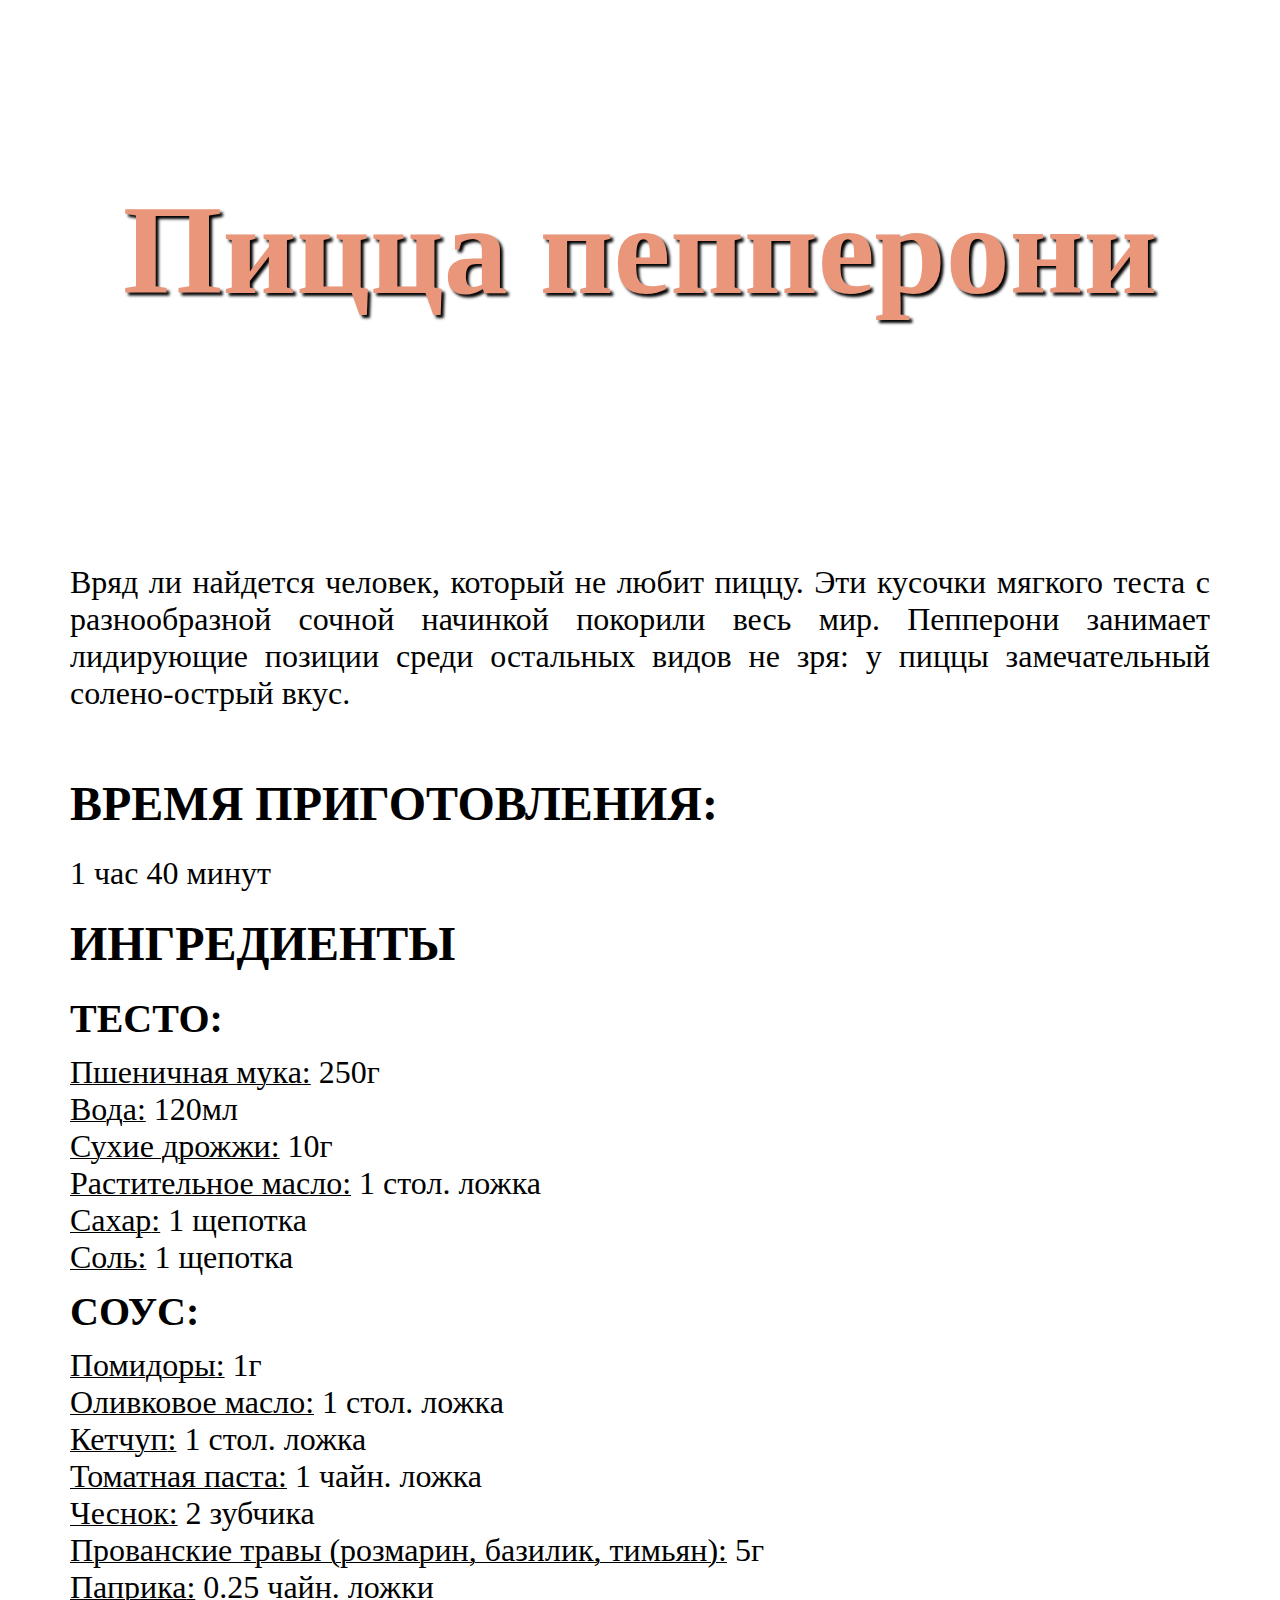
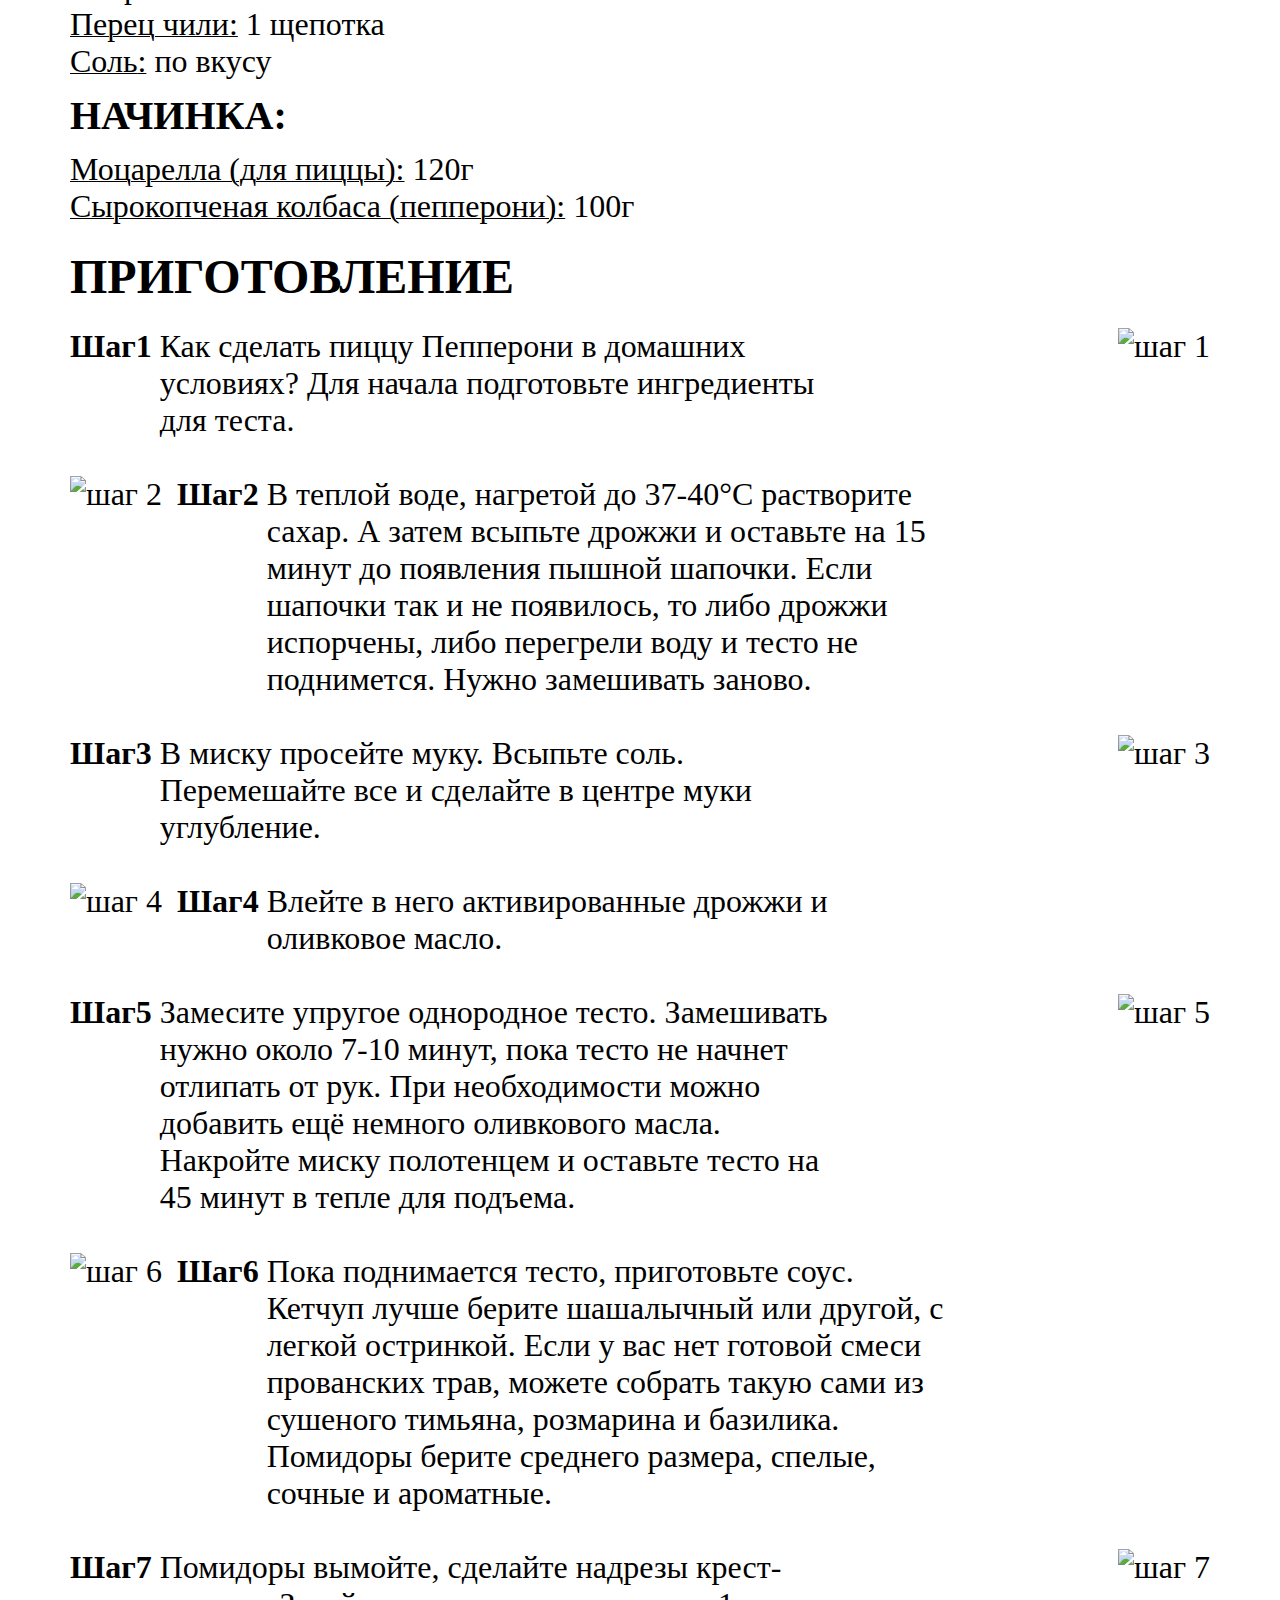
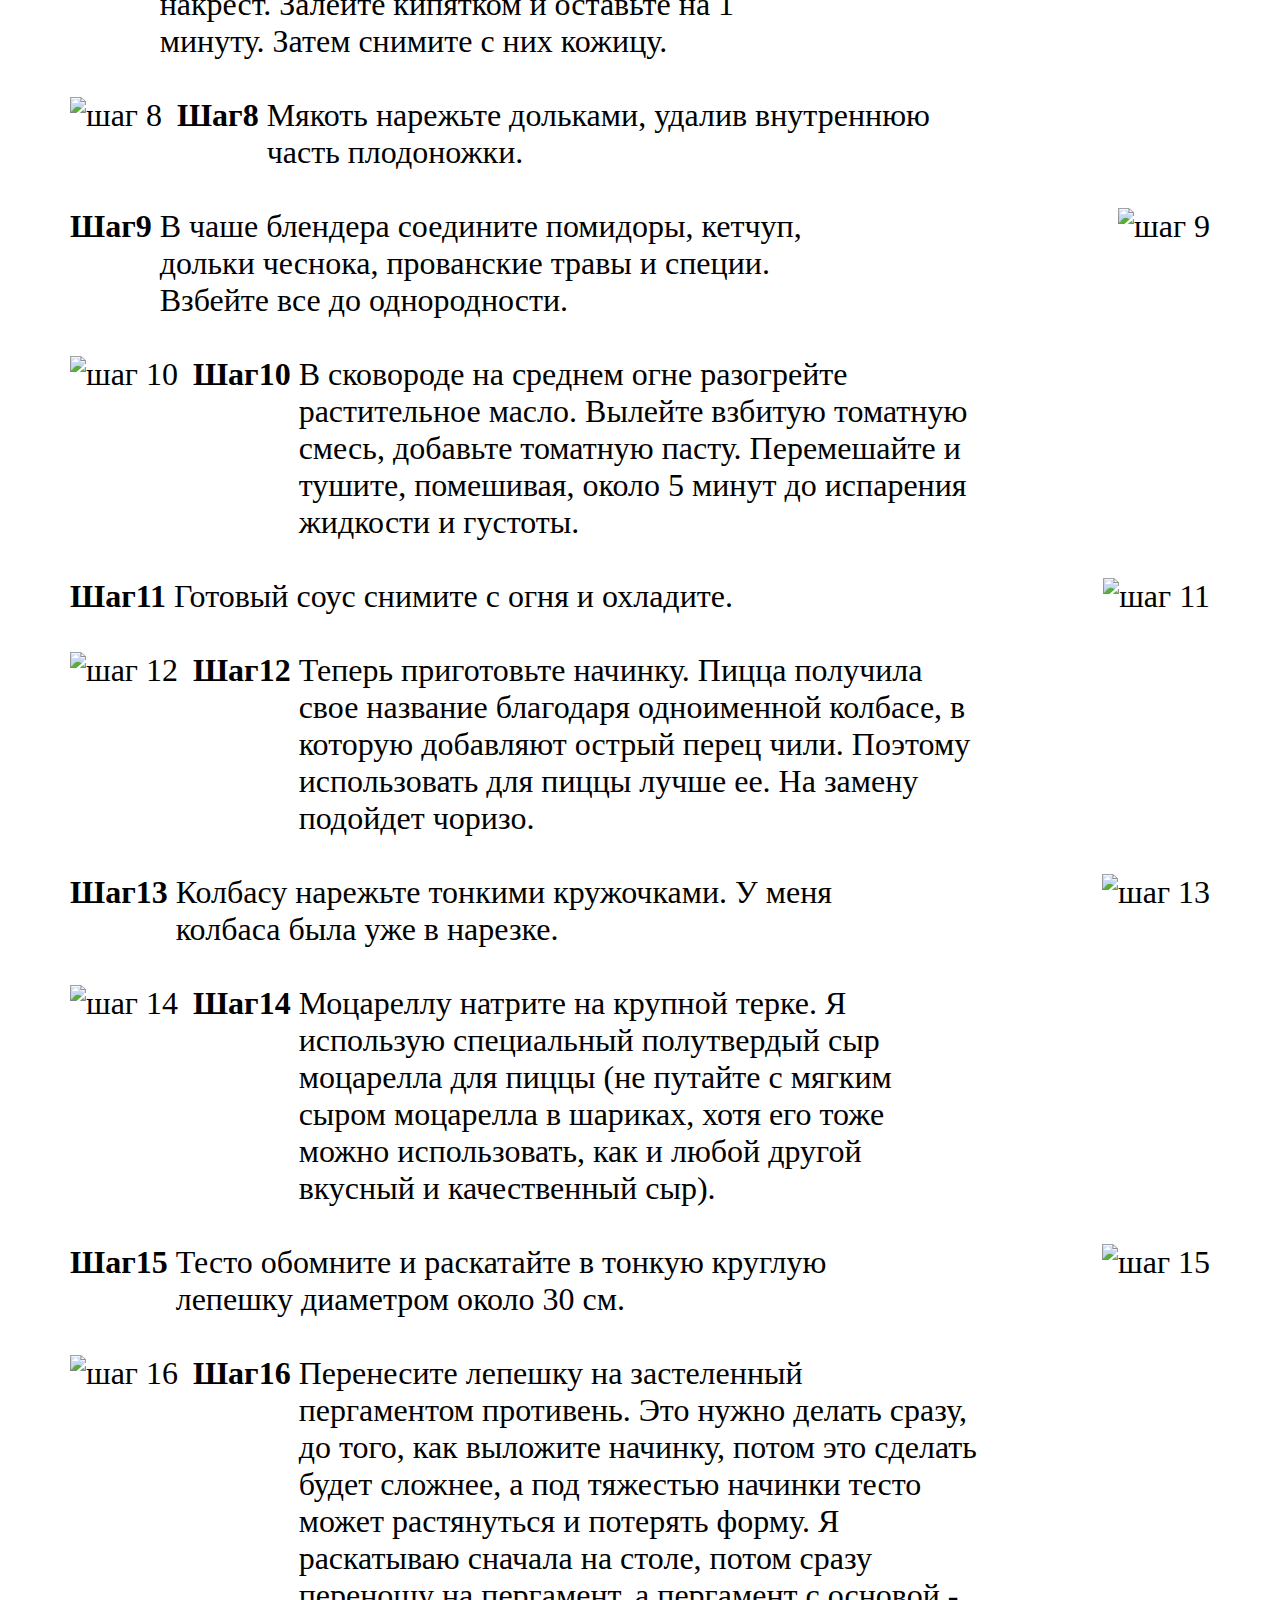
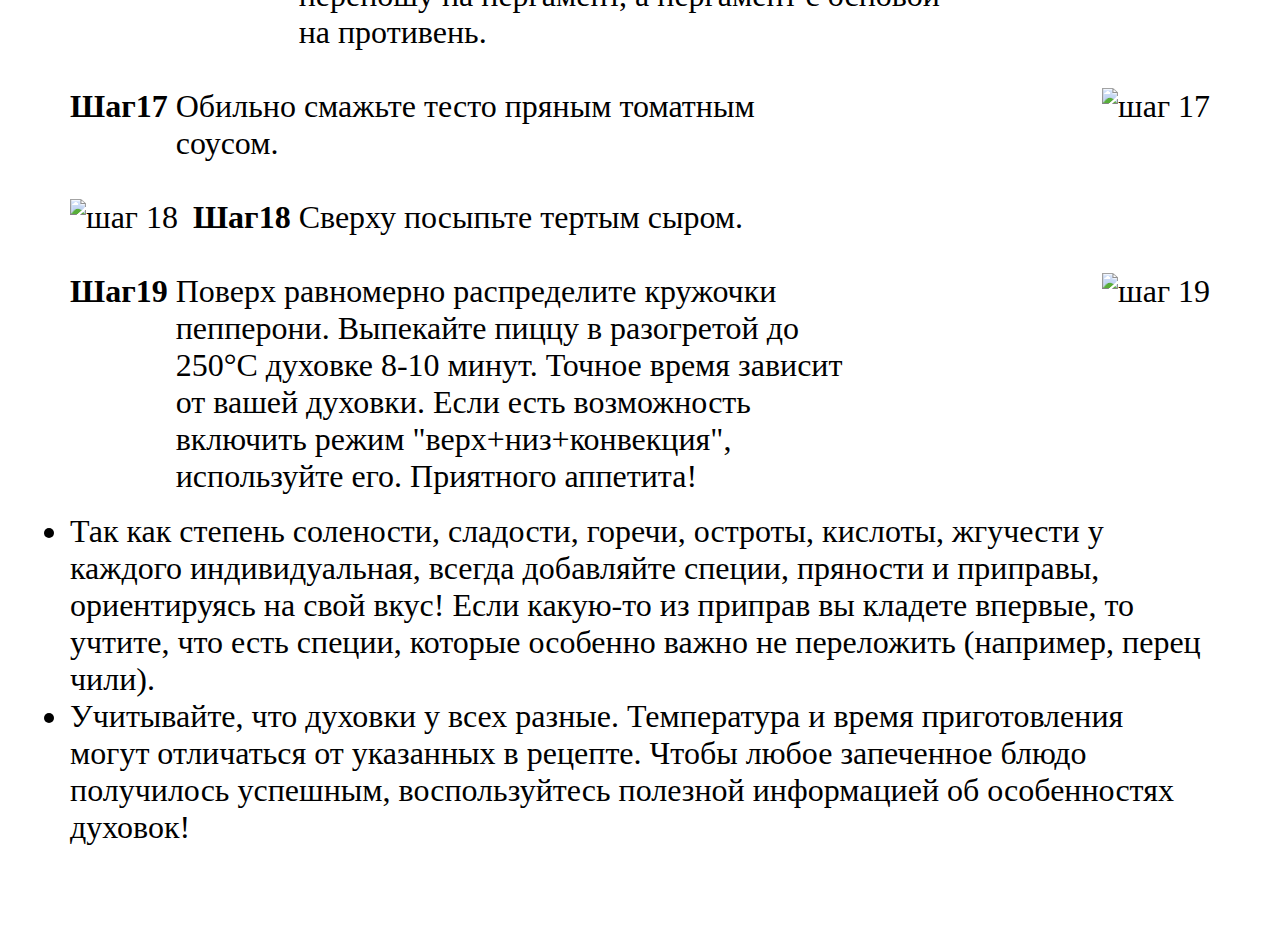
==== index.html @ cd590144 "Близко к завершению" ====
<!DOCTYPE html>
<html lang="en">
<head>
    <meta charset="UTF-8">
    <meta name="viewport" content="width=device-width, initial-scale=1.0">
    <title>Рецепт пиццы пепперони</title>
    <link rel="stylesheet" href="style.css">
</head>
<body>
    <h1>Пицца пепперони</h1>
    
    <div class="container">
        <p class="desk">Вряд ли найдется человек, который не любит пиццу. Эти кусочки мягкого теста с разнообразной сочной начинкой покорили весь мир. Пепперони занимает лидирующие позиции среди остальных видов не зря: у пиццы замечательный солено-острый вкус.</p>
    
        <h2>Время приготовления:</h2>
        <p>1 час 40 минут</p>

        <h2>Ингредиенты</h2>
        <h3>ТЕСТО:</h3>
        <dl>
            <dt>Пшеничная мука</dt>
            <dd>250г</dd>
            <br/>
            <dt>Вода</dt>
            <dd>120мл</dd>
            <br/>
            <dt>Сухие дрожжи</dt>
            <dd>10г</dd>
            <br/>
            <dt>Растительное масло</dt>
            <dd>1 стол. ложка</dd>
            <br/>
            <dt>Сахар</dt>
            <dd>1 щепотка</dd>
            <br/>
            <dt>Соль</dt>
            <dd>1 щепотка</dd>
        </dl>

        <h3>СОУС:</h3>
        <dl>
            <dt>Помидоры</dt> 
            <dd>1г</dd>
            <br/>
            <dt>Оливковое масло</dt>
            <dd>1 стол. ложка</dd>
            <br/>
            <dt>Кетчуп</dt>
            <dd>1 стол. ложка</dd>
            <br/>
            <dt>Томатная паста</dt>
            <dd>1 чайн. ложка</dd>
            <br/>
            <dt>Чеснок</dt>
            <dd>2 зубчика</dd>
            <br/>
            <dt>Прованские травы (розмарин, базилик, тимьян)</dt> 
            <dd>5г</dd>
            <br/>
            <dt>Паприка</dt> 
            <dd>0.25 чайн. ложки</dd>
            <br/>
            <dt>Перец чили</dt>
            <dd>1 щепотка</dd>
            <br/>
            <dt>Соль</dt>
            <dd>по вкусу</dd>
        </dl>

        <h3>НАЧИНКА:</h3>
        <dl>
            <dt>Моцарелла (для пиццы)</dt>
            <dd>120г</dd>
            <br/>
            <dt>Сырокопченая колбаса (пепперони)</dt>
            <dd>100г</dd>
        </dl>

        <h2>Приготовление</h2>
        <ol>
            <li>
                <p>
                    Как сделать пиццу Пепперони в домашних условиях? Для начала подготовьте ингредиенты для теста.
                </p>
                <img class="step-img" src="images/step1.jpg" alt="шаг 1"/>
            </li>
            <br/>
            <li>
                <p>
                    В теплой воде, нагретой до 37-40°С растворите сахар. А затем всыпьте дрожжи и оставьте на 15 минут до появления пышной шапочки. Если шапочки так и не появилось, то либо дрожжи испорчены, либо перегрели воду и тесто не поднимется. Нужно замешивать заново.
                </p>
                <img class="step-img2" src="images/step2.jpg" alt="шаг 2"/>
            </li>
            <br/>
            <li>
                <p>
                    В миску просейте муку. Всыпьте соль. Перемешайте все и сделайте в центре муки углубление.
                </p>
                <img class="step-img" src="images/step3.jpg" alt="шаг 3"/>
            </li>
            <br/>
            <li>
                <p>
                    Влейте в него активированные дрожжи и оливковое масло.
                </p>
                <img class="step-img2" src="images/step4.jpg" alt="шаг 4"/>
            </li>
            <br/>
            <li>
                <p>
                    Замесите упругое однородное тесто. Замешивать нужно около 7-10 минут, пока тесто не начнет отлипать от рук. При необходимости можно добавить ещё немного оливкового масла. Накройте миску полотенцем и оставьте тесто на 45 минут в тепле для подъема.
                </p>
                <img class="step-img" src="images/step5.jpg" alt="шаг 5"/>
            </li>
            <br/>
            <li>
                <p>
                    Пока поднимается тесто, приготовьте соус. Кетчуп лучше берите шашалычный или другой, с легкой остринкой. Если у вас нет готовой смеси прованских трав, можете собрать такую сами из сушеного тимьяна, розмарина и базилика. Помидоры берите среднего размера, спелые, сочные и ароматные.
                </p>
                <img class="step-img2" src="images/step6.jpg" alt="шаг 6"/>
            </li>
            <br/>
            <li>
                <p>
                    Помидоры вымойте, сделайте надрезы крест-накрест. Залейте кипятком и оставьте на 1 минуту. Затем снимите с них кожицу.
                </p>
                <img class="step-img" src="images/step7.jpg" alt="шаг 7"/>
            </li>
            <br/>
            <li>
                <p>
                    Мякоть нарежьте дольками, удалив внутреннюю часть плодоножки.
                </p>
                <img class="step-img2" src="images/step8.jpg" alt="шаг 8"/>
            </li>
            <br/>
            <li>
                <p>
                    В чаше блендера соедините помидоры, кетчуп, дольки чеснока, прованские травы и специи. Взбейте все до однородности.
                </p>
                <img class="step-img" src="images/step9.jpg" alt="шаг 9"/>
            </li>
            <br/>
            <li>
                <p>
                    В сковороде на среднем огне разогрейте растительное масло. Вылейте взбитую томатную смесь, добавьте томатную пасту. Перемешайте и тушите, помешивая, около 5 минут до испарения жидкости и густоты.
                </p>
                <img class="step-img2" src="images/step10.jpg" alt="шаг 10"/>
            </li>
            <br/>
            <li>
                <p>
                    Готовый соус снимите с огня и охладите.
                </p>
                <img class="step-img" src="images/step11.jpg" alt="шаг 11"/>
            </li>
            <br/>
            <li>
                <p>
                    Теперь приготовьте начинку. Пицца получила свое название благодаря одноименной колбасе, в которую добавляют острый перец чили. Поэтому использовать для пиццы лучше ее. На замену подойдет чоризо.
                </p>
                <img class="step-img2" src="images/step12.jpg" alt="шаг 12"/>
            </li>
            <br/>
            <li>
                <p>
                    Колбасу нарежьте тонкими кружочками. У меня колбаса была уже в нарезке.
                </p>
                <img class="step-img" src="images/step13.jpg" alt="шаг 13"/>
            </li>
            <br/>
            <li>
                <p>
                    Моцареллу натрите на крупной терке. Я использую специальный полутвердый сыр моцарелла для пиццы (не путайте с мягким сыром моцарелла в шариках, хотя его тоже можно использовать, как и любой другой вкусный и качественный сыр).
                </p>
                <img class="step-img2" src="images/step14.jpg" alt="шаг 14"/>
            </li>
            <br/>
            <li>
                <p>
                    Тесто обомните и раскатайте в тонкую круглую лепешку диаметром около 30 см.
                </p>
                <img class="step-img" src="images/step15.jpg" alt="шаг 15"/>
            </li>
            <br/>
            <li>
                <p>
                    Перенесите лепешку на застеленный пергаментом противень. Это нужно делать сразу, до того, как выложите начинку, потом это сделать будет сложнее, а под тяжестью начинки тесто может растянуться и потерять форму. Я раскатываю сначала на столе, потом сразу переношу на пергамент, а пергамент с основой - на противень.
                </p>
                <img class="step-img2" src="images/step16.jpg" alt="шаг 16"/>
            </li>
            <br/>
            <li>
                <p>
                    Обильно смажьте тесто пряным томатным соусом.
                </p>
                <img class="step-img" src="images/step17.jpg" alt="шаг 17"/>
            </li>
            <br/>
            <li>
                <p>
                    Сверху посыпьте тертым сыром.
                </p>
                <img class="step-img2" src="images/step18.jpg" alt="шаг 18"/>
            </li>
            <br/>
            <li>
                <p>
                    Поверх равномерно распределите кружочки пепперони. Выпекайте пиццу в разогретой до 250°С духовке 8-10 минут. Точное время зависит от вашей духовки. Если есть возможность включить режим "верх+низ+конвекция", используйте его. Приятного аппетита!
                </p>
                <img class="step-img" src="images/step19.jpg" alt="шаг 19"/>
            </li>
        </ol>
        <br/>
        <ul>
            <li>Так как степень солености, сладости, горечи, остроты, кислоты, жгучести у каждого индивидуальная, всегда добавляйте специи, пряности и приправы, ориентируясь на свой вкус! Если какую-то из приправ вы кладете впервые, то учтите, что есть специи, которые особенно важно не переложить (например, перец чили).</li>
            <li>Учитывайте, что духовки у всех разные. Температура и время приготовления могут отличаться от указанных в рецепте. Чтобы любое запеченное блюдо получилось успешным, воспользуйтесь полезной информацией об особенностях духовок!</li>
        </ul>

    </div>
</body>
</html>
---- style.css ----
* {
    padding: 0;
    margin: 0;
    box-sizing: border-box;
}

h1 {
   background-image: url("images/bg.jpg");
   background-size: cover;
   background-position: 70%;
   text-align: center;
   font-size: 8em;
   line-height: 500px;
   color: darksalmon;
   text-shadow: 3px 3px 3px black;
}

h2 {
    font-size: 3em;
    text-transform: uppercase;
    margin-top: 0.5em;
    margin-bottom: 0.5em;
}

h3 {
    font-size: 2.5em;
    text-transform: uppercase;
    margin-top: 0.3em;
    margin-bottom: 0.3em;
}

p, dl, ol,ul {
   font-size: 2em;
}

dt {
    text-decoration: underline 0.5px;
}

dt::after {
    content: ': ';
}

dd, dt {
    display: inline-block;
}

ol {
    list-style-type: none;
    list-style-position: inside;
    counter-reset: number;
}

ol li::before {
    content: 'Шаг' counter(number);
    counter-increment: number;
    font-weight: bold;
}

ol p {
    font-size: 1em;
    display: inline-block;
    margin-right: 20px;
    max-width: calc(100% - 460px);
    vertical-align: top;
}

.container {
    width: 1140px;
    margin: 0 auto 100px auto;
}

.desk {
    text-align: justify;
    margin: 2em 0;
}

.step-img {
    max-width: 350px;
    float: right;
    margin-left: 15px;
}

.step-img2 {
    max-width: 350px;
    float: left;
    margin-right: 15px;
}
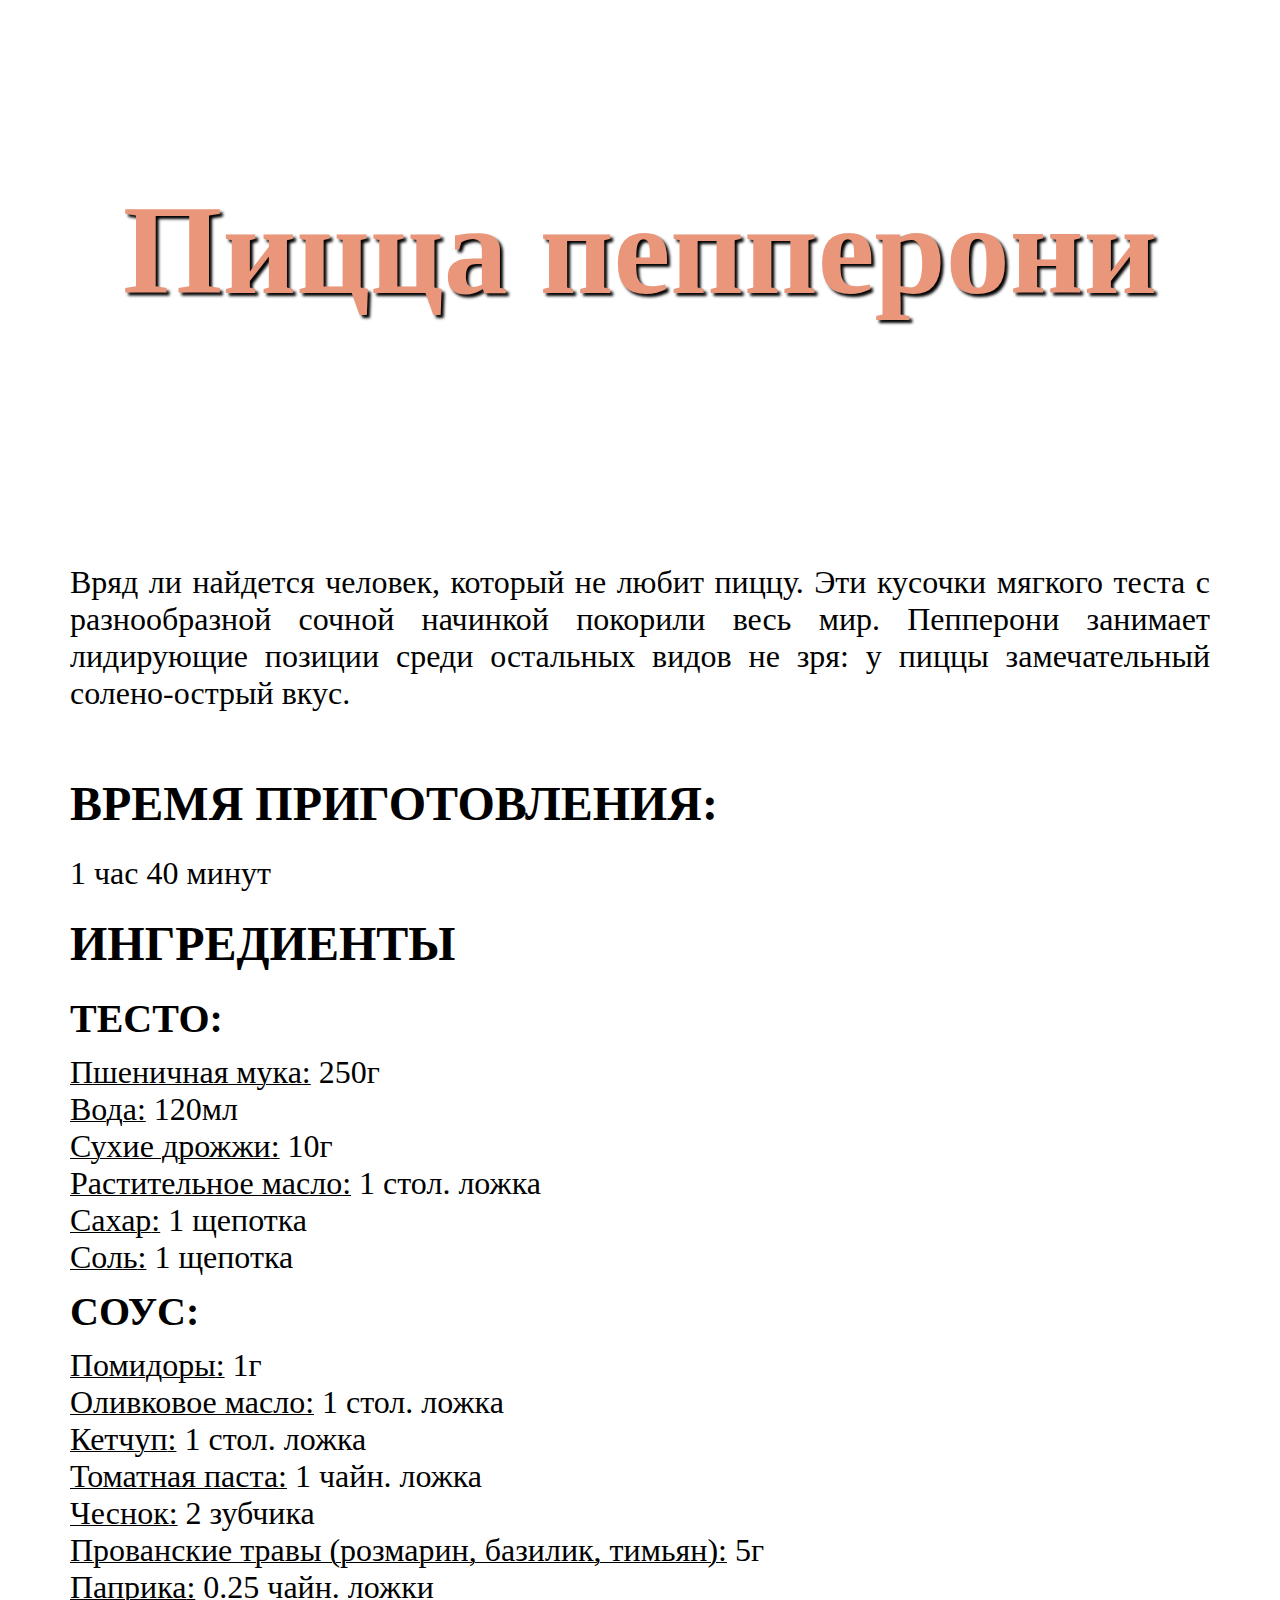
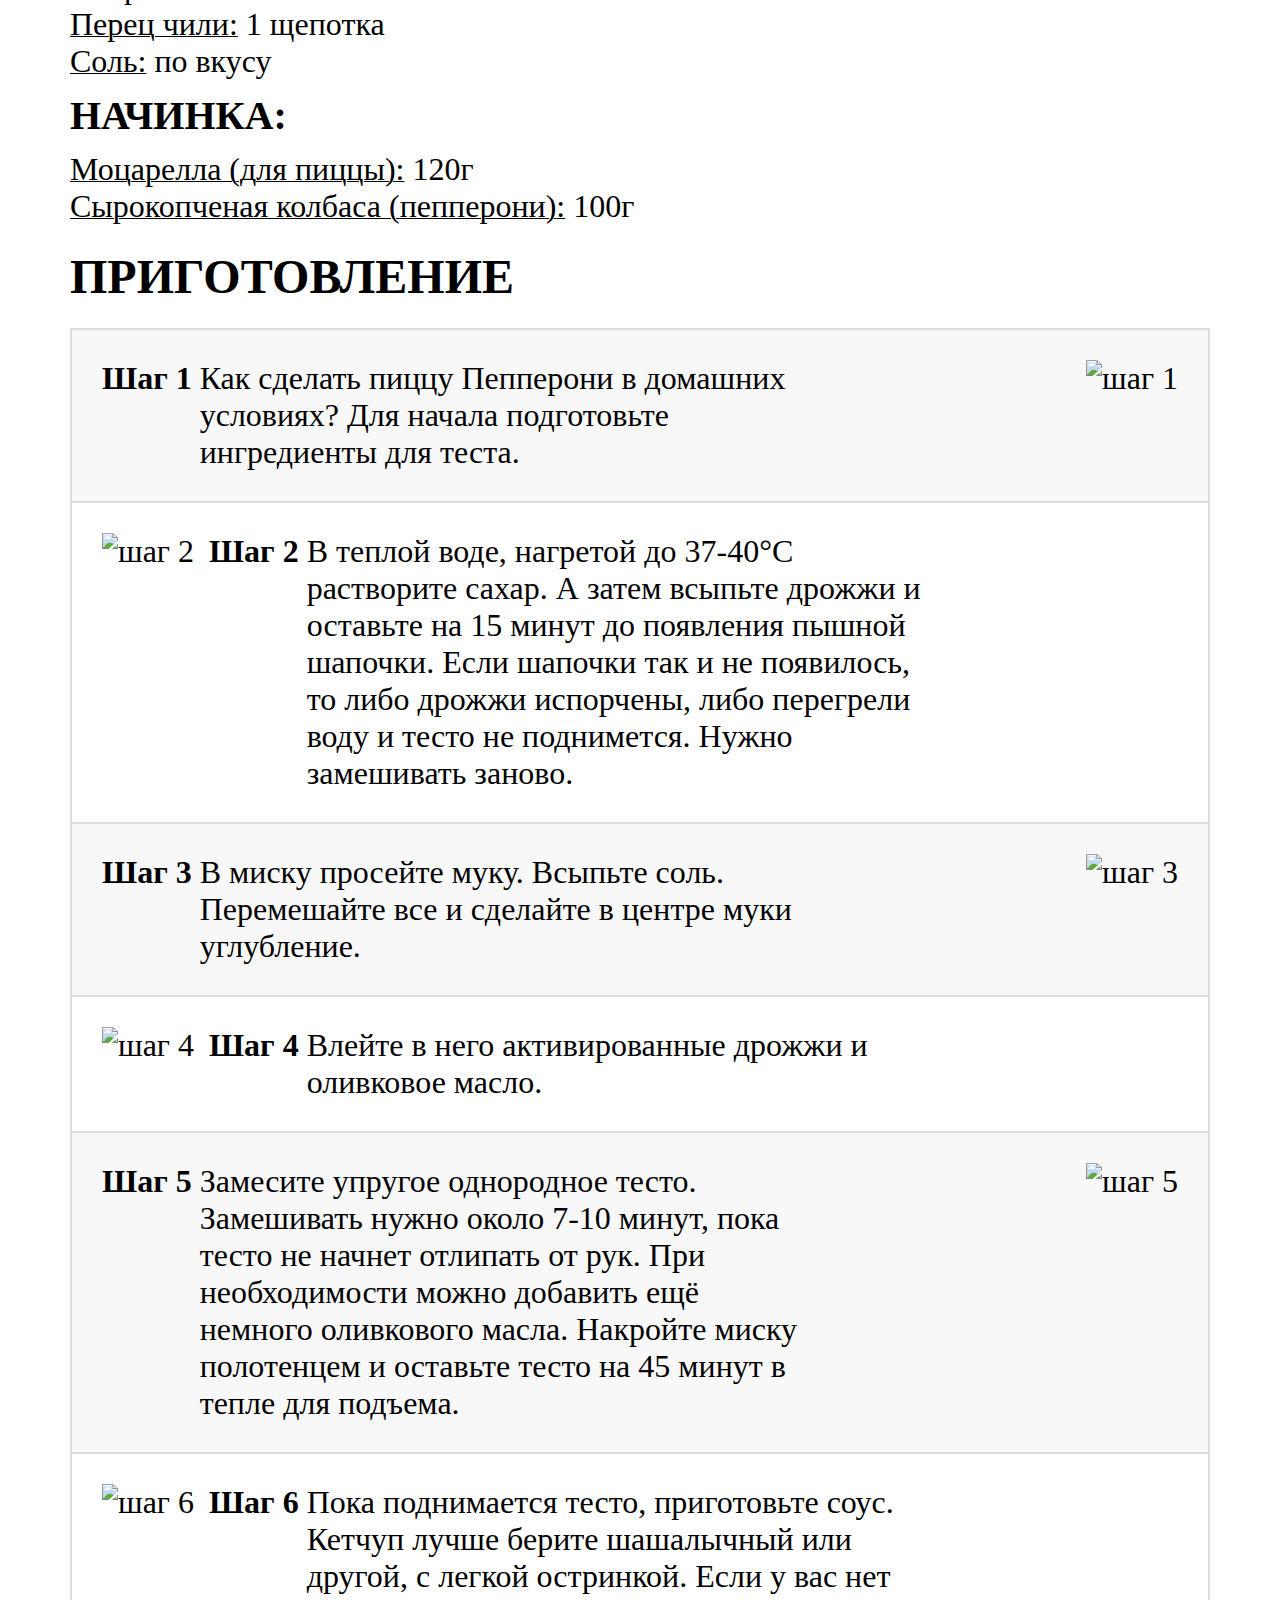
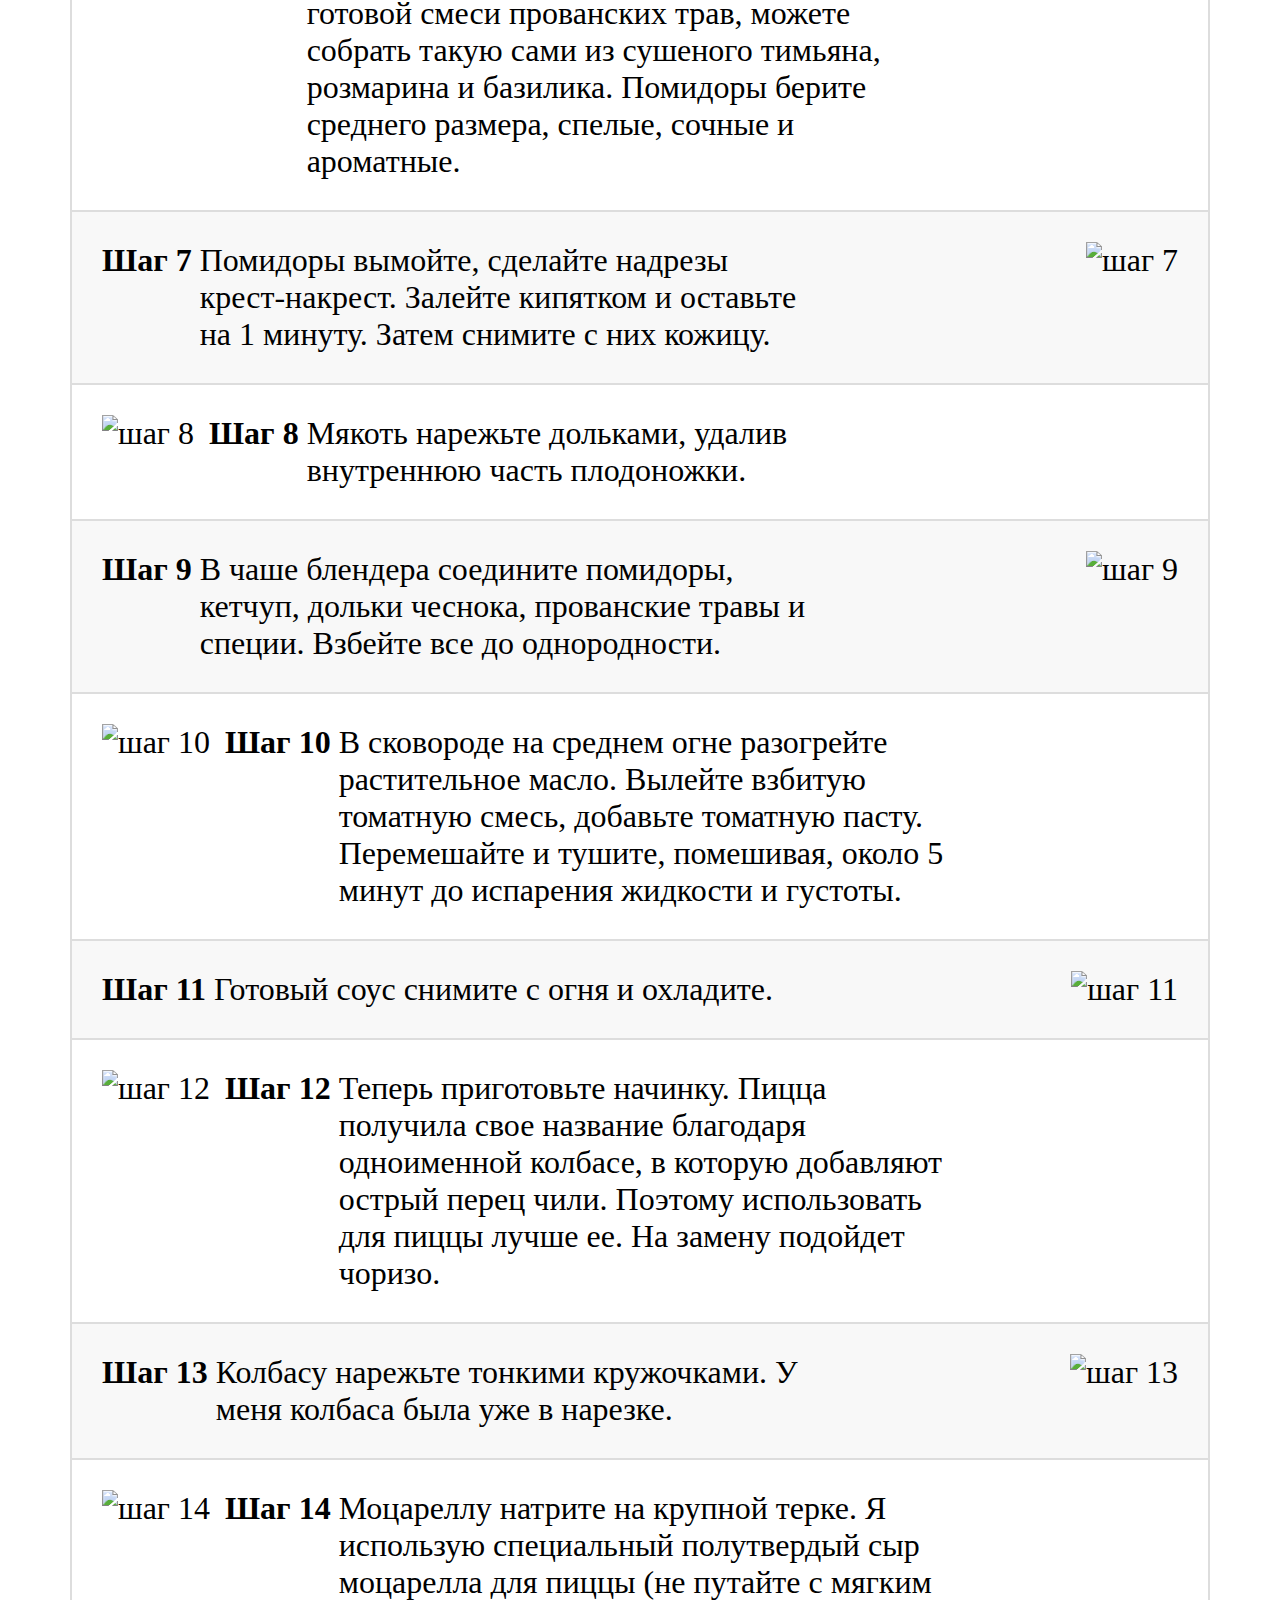
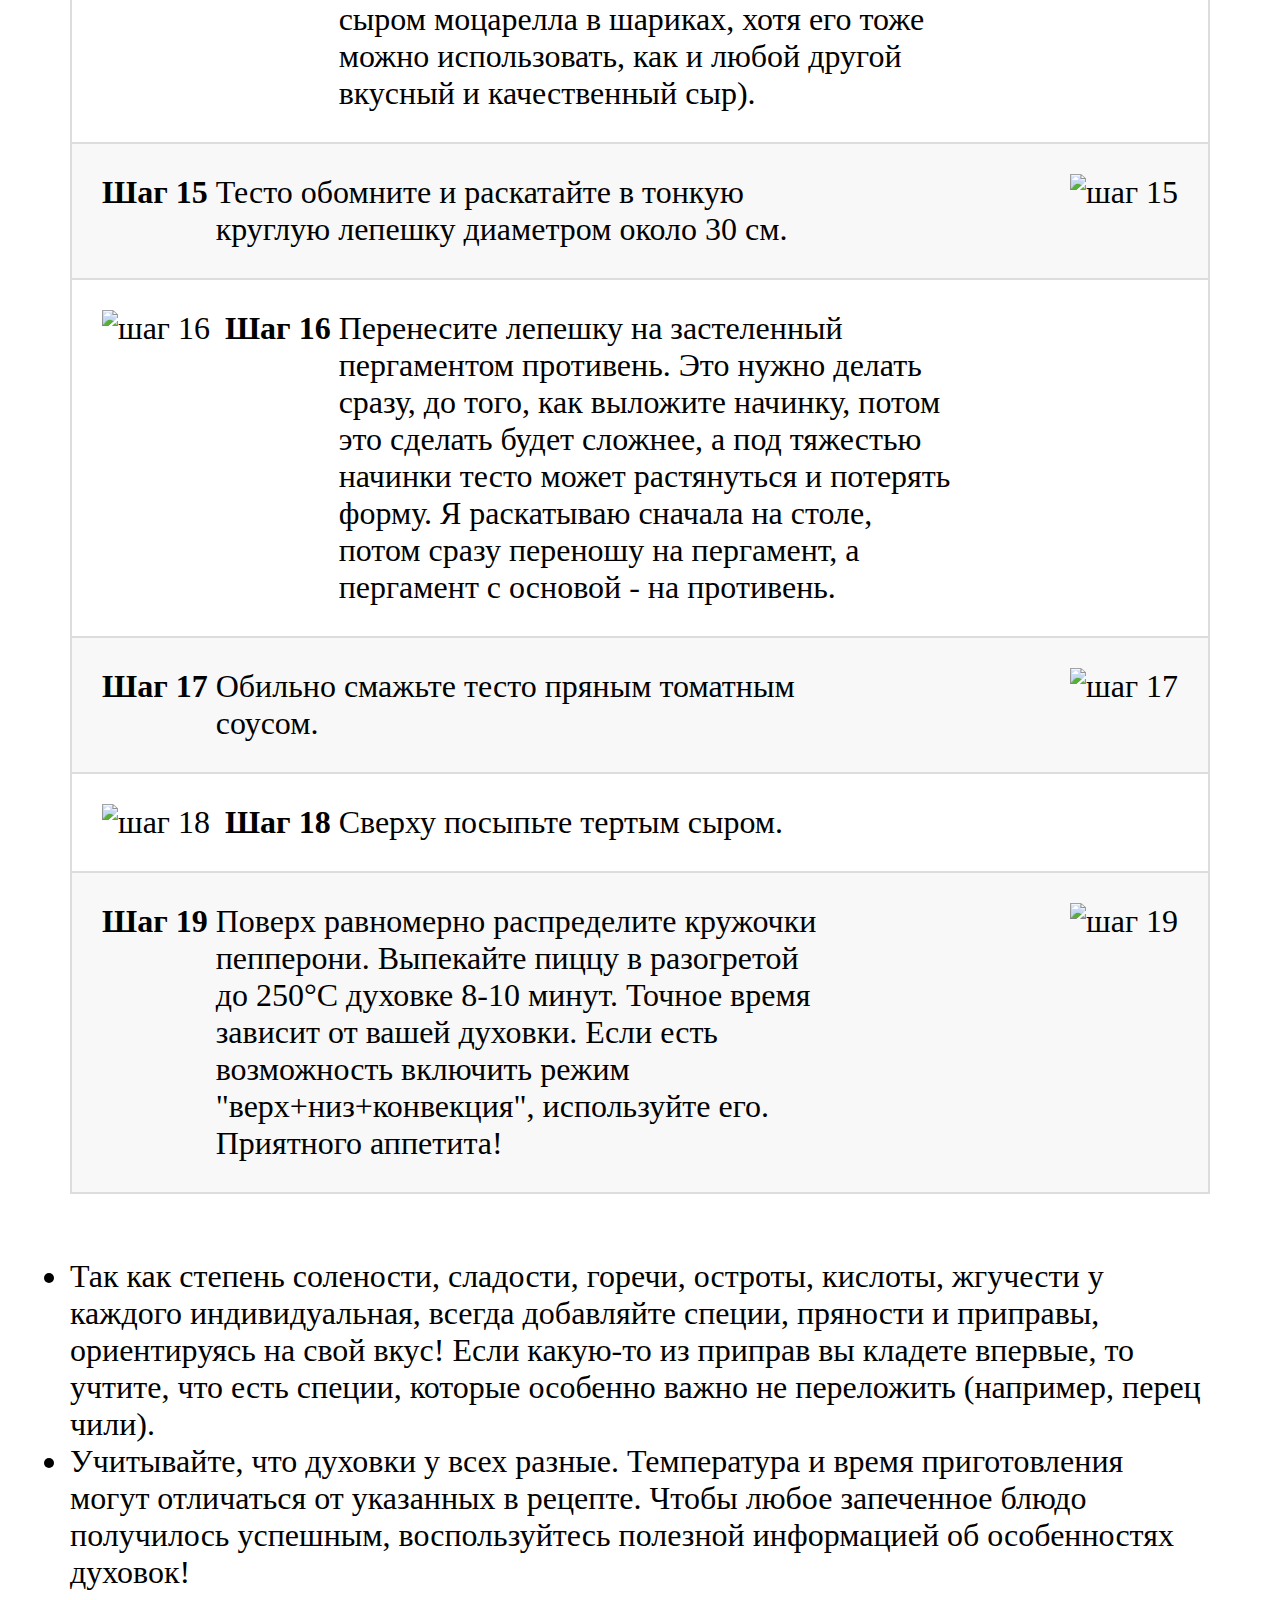
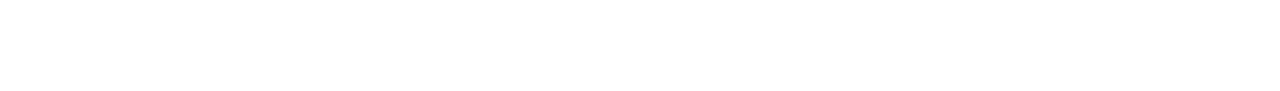
==== commit 1b44aef9: "Законченная Верстка" ====
--- a/index.html
+++ b/index.html
@@ -77,141 +77,163 @@
         </dl>
 
         <h2>Приготовление</h2>
+        
         <ol>
+            <div id="main">
+                <div class="block">
             <li>
                 <p>
                     Как сделать пиццу Пепперони в домашних условиях? Для начала подготовьте ингредиенты для теста.
                 </p>
                 <img class="step-img" src="images/step1.jpg" alt="шаг 1"/>
             </li>
-            <br/>
+                </div>
+                <div class="block">
             <li>
                 <p>
                     В теплой воде, нагретой до 37-40°С растворите сахар. А затем всыпьте дрожжи и оставьте на 15 минут до появления пышной шапочки. Если шапочки так и не появилось, то либо дрожжи испорчены, либо перегрели воду и тесто не поднимется. Нужно замешивать заново.
                 </p>
                 <img class="step-img2" src="images/step2.jpg" alt="шаг 2"/>
             </li>
-            <br/>
+                </div>
+                <div class="block">
             <li>
                 <p>
                     В миску просейте муку. Всыпьте соль. Перемешайте все и сделайте в центре муки углубление.
                 </p>
                 <img class="step-img" src="images/step3.jpg" alt="шаг 3"/>
             </li>
-            <br/>
+                </div>
+                <div class="block">
             <li>
                 <p>
                     Влейте в него активированные дрожжи и оливковое масло.
                 </p>
                 <img class="step-img2" src="images/step4.jpg" alt="шаг 4"/>
             </li>
-            <br/>
+                </div>
+                <div class="block">
             <li>
                 <p>
                     Замесите упругое однородное тесто. Замешивать нужно около 7-10 минут, пока тесто не начнет отлипать от рук. При необходимости можно добавить ещё немного оливкового масла. Накройте миску полотенцем и оставьте тесто на 45 минут в тепле для подъема.
                 </p>
                 <img class="step-img" src="images/step5.jpg" alt="шаг 5"/>
             </li>
-            <br/>
+                </div>
+                <div class="block">
             <li>
                 <p>
                     Пока поднимается тесто, приготовьте соус. Кетчуп лучше берите шашалычный или другой, с легкой остринкой. Если у вас нет готовой смеси прованских трав, можете собрать такую сами из сушеного тимьяна, розмарина и базилика. Помидоры берите среднего размера, спелые, сочные и ароматные.
                 </p>
                 <img class="step-img2" src="images/step6.jpg" alt="шаг 6"/>
             </li>
-            <br/>
+                </div>
+                <div class="block">
             <li>
                 <p>
                     Помидоры вымойте, сделайте надрезы крест-накрест. Залейте кипятком и оставьте на 1 минуту. Затем снимите с них кожицу.
                 </p>
                 <img class="step-img" src="images/step7.jpg" alt="шаг 7"/>
             </li>
-            <br/>
+                </div>
+                <div class="block">
             <li>
                 <p>
                     Мякоть нарежьте дольками, удалив внутреннюю часть плодоножки.
                 </p>
                 <img class="step-img2" src="images/step8.jpg" alt="шаг 8"/>
             </li>
-            <br/>
+                </div>
+                <div class="block">
             <li>
                 <p>
                     В чаше блендера соедините помидоры, кетчуп, дольки чеснока, прованские травы и специи. Взбейте все до однородности.
                 </p>
                 <img class="step-img" src="images/step9.jpg" alt="шаг 9"/>
             </li>
-            <br/>
+                </div>
+                <div class="block">
             <li>
                 <p>
                     В сковороде на среднем огне разогрейте растительное масло. Вылейте взбитую томатную смесь, добавьте томатную пасту. Перемешайте и тушите, помешивая, около 5 минут до испарения жидкости и густоты.
                 </p>
                 <img class="step-img2" src="images/step10.jpg" alt="шаг 10"/>
             </li>
-            <br/>
+                </div>
+                <div class="block">
             <li>
                 <p>
                     Готовый соус снимите с огня и охладите.
                 </p>
                 <img class="step-img" src="images/step11.jpg" alt="шаг 11"/>
             </li>
-            <br/>
+                </div>
+                <div class="block">
             <li>
                 <p>
                     Теперь приготовьте начинку. Пицца получила свое название благодаря одноименной колбасе, в которую добавляют острый перец чили. Поэтому использовать для пиццы лучше ее. На замену подойдет чоризо.
                 </p>
                 <img class="step-img2" src="images/step12.jpg" alt="шаг 12"/>
             </li>
-            <br/>
+                </div>
+                <div class="block">
             <li>
                 <p>
                     Колбасу нарежьте тонкими кружочками. У меня колбаса была уже в нарезке.
                 </p>
                 <img class="step-img" src="images/step13.jpg" alt="шаг 13"/>
             </li>
-            <br/>
+                </div>
+                <div class="block">
             <li>
                 <p>
                     Моцареллу натрите на крупной терке. Я использую специальный полутвердый сыр моцарелла для пиццы (не путайте с мягким сыром моцарелла в шариках, хотя его тоже можно использовать, как и любой другой вкусный и качественный сыр).
                 </p>
                 <img class="step-img2" src="images/step14.jpg" alt="шаг 14"/>
             </li>
-            <br/>
+                </div>
+                <div class="block">
             <li>
                 <p>
                     Тесто обомните и раскатайте в тонкую круглую лепешку диаметром около 30 см.
                 </p>
                 <img class="step-img" src="images/step15.jpg" alt="шаг 15"/>
             </li>
-            <br/>
+                </div>
+                <div class="block">
             <li>
                 <p>
                     Перенесите лепешку на застеленный пергаментом противень. Это нужно делать сразу, до того, как выложите начинку, потом это сделать будет сложнее, а под тяжестью начинки тесто может растянуться и потерять форму. Я раскатываю сначала на столе, потом сразу переношу на пергамент, а пергамент с основой - на противень.
                 </p>
                 <img class="step-img2" src="images/step16.jpg" alt="шаг 16"/>
             </li>
-            <br/>
+                </div>
+                <div class="block">
             <li>
                 <p>
                     Обильно смажьте тесто пряным томатным соусом.
                 </p>
                 <img class="step-img" src="images/step17.jpg" alt="шаг 17"/>
             </li>
-            <br/>
+                </div>
+                <div class="block">
             <li>
                 <p>
                     Сверху посыпьте тертым сыром.
                 </p>
                 <img class="step-img2" src="images/step18.jpg" alt="шаг 18"/>
             </li>
-            <br/>
+                </div>
+                <div class="block">
             <li>
                 <p>
                     Поверх равномерно распределите кружочки пепперони. Выпекайте пиццу в разогретой до 250°С духовке 8-10 минут. Точное время зависит от вашей духовки. Если есть возможность включить режим "верх+низ+конвекция", используйте его. Приятного аппетита!
                 </p>
                 <img class="step-img" src="images/step19.jpg" alt="шаг 19"/>
             </li>
+                </div>
+            </div>
         </ol>
-        <br/>
         <ul>
             <li>Так как степень солености, сладости, горечи, остроты, кислоты, жгучести у каждого индивидуальная, всегда добавляйте специи, пряности и приправы, ориентируясь на свой вкус! Если какую-то из приправ вы кладете впервые, то учтите, что есть специи, которые особенно важно не переложить (например, перец чили).</li>
             <li>Учитывайте, что духовки у всех разные. Температура и время приготовления могут отличаться от указанных в рецепте. Чтобы любое запеченное блюдо получилось успешным, воспользуйтесь полезной информацией об особенностях духовок!</li>
--- a/style.css
+++ b/style.css
@@ -3,6 +3,25 @@
     margin: 0;
     box-sizing: border-box;
 }
+
+#main {
+    border-left: 2px solid #ddd;
+    border-right: 2px solid #ddd;
+}
+
+.block::before, .block::after {
+    content: "";
+    display: table;
+   }
+.block:after { clear: both; }
+
+.block { padding: 30px; }
+
+.block:nth-child(odd) {
+    background-color: #f8f8f8;
+    border-bottom: 2px solid #ddd;
+    border-top: 2px solid #ddd;
+   }
 
 h1 {
    background-image: url("images/bg.jpg");
@@ -52,7 +71,7 @@
 }
 
 ol li::before {
-    content: 'Шаг' counter(number);
+    content: 'Шаг ' counter(number);
     counter-increment: number;
     font-weight: bold;
 }
@@ -63,6 +82,10 @@
     margin-right: 20px;
     max-width: calc(100% - 460px);
     vertical-align: top;
+}
+
+ul {
+    margin-top: 2em;
 }
 
 .container {
@@ -76,13 +99,13 @@
 }
 
 .step-img {
-    max-width: 350px;
+    max-width: 300px;
     float: right;
     margin-left: 15px;
 }
 
 .step-img2 {
-    max-width: 350px;
+    max-width: 300px;
     float: left;
     margin-right: 15px;
 }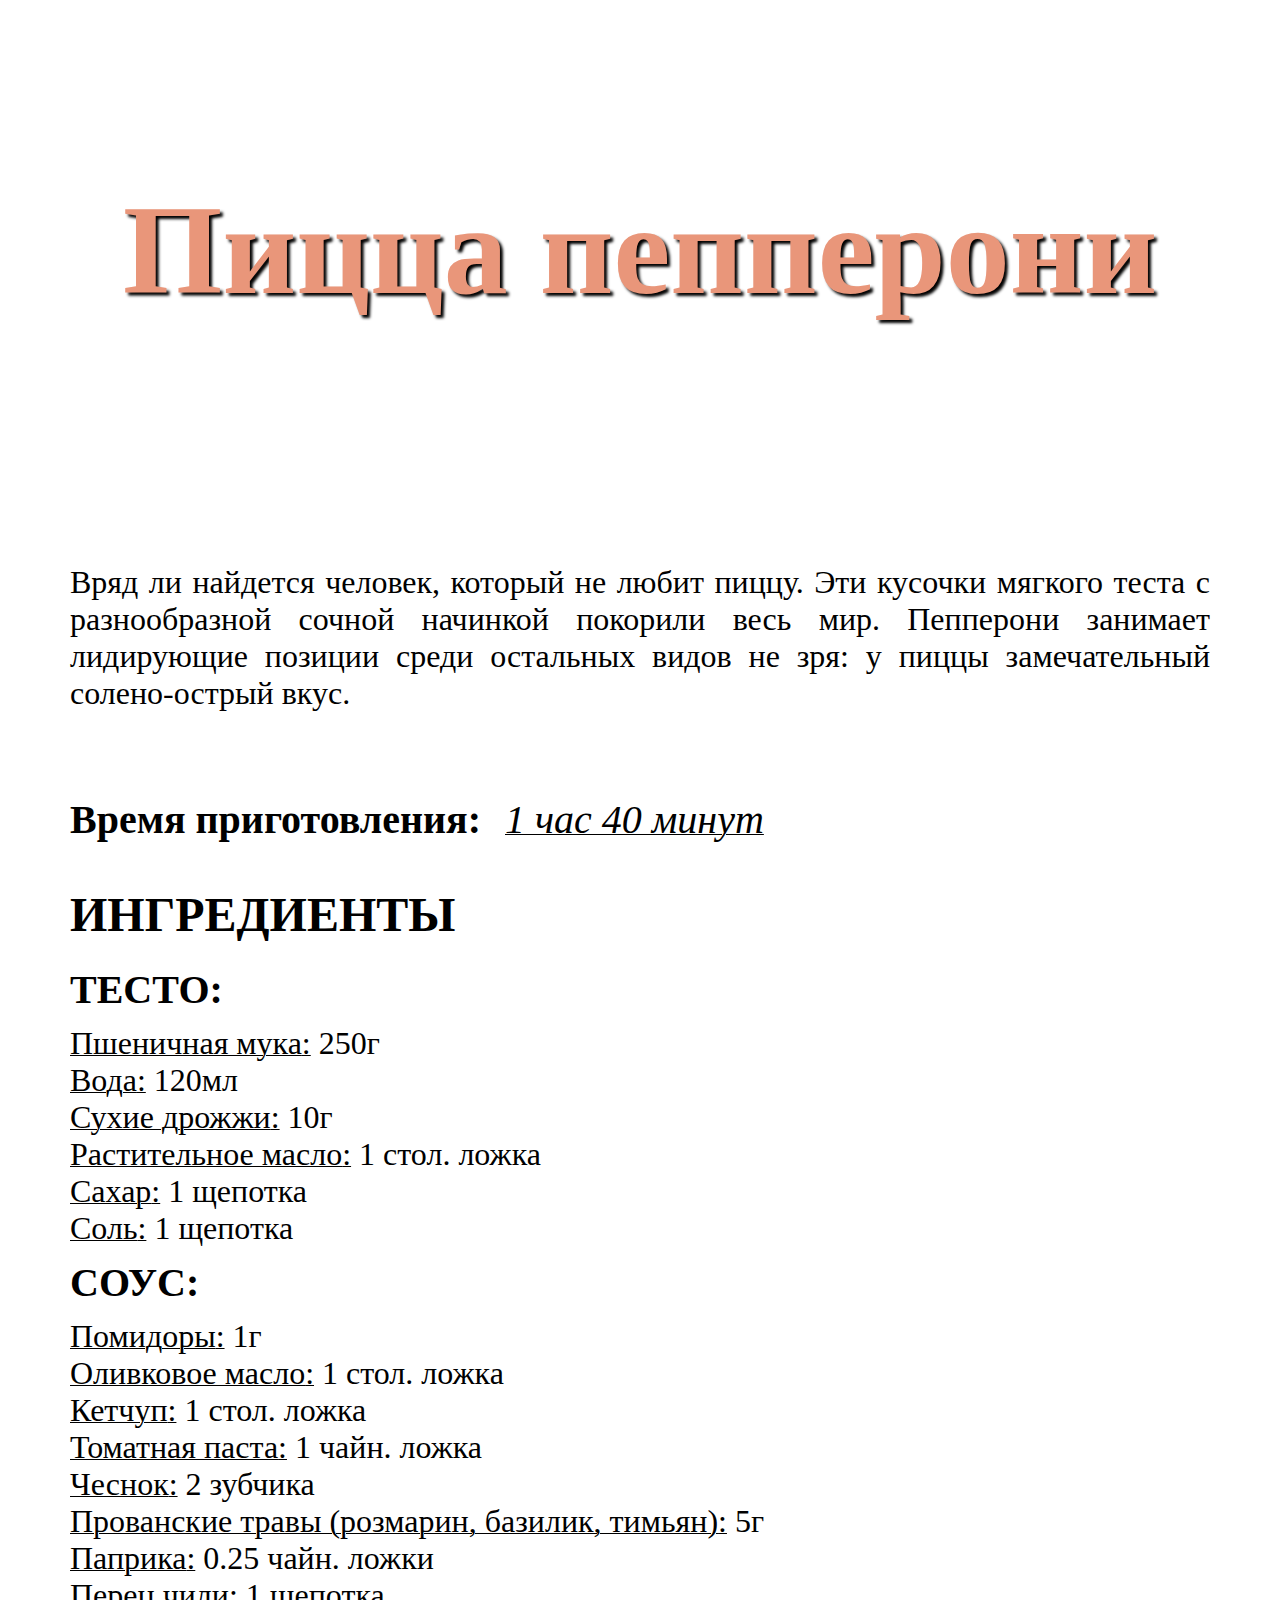
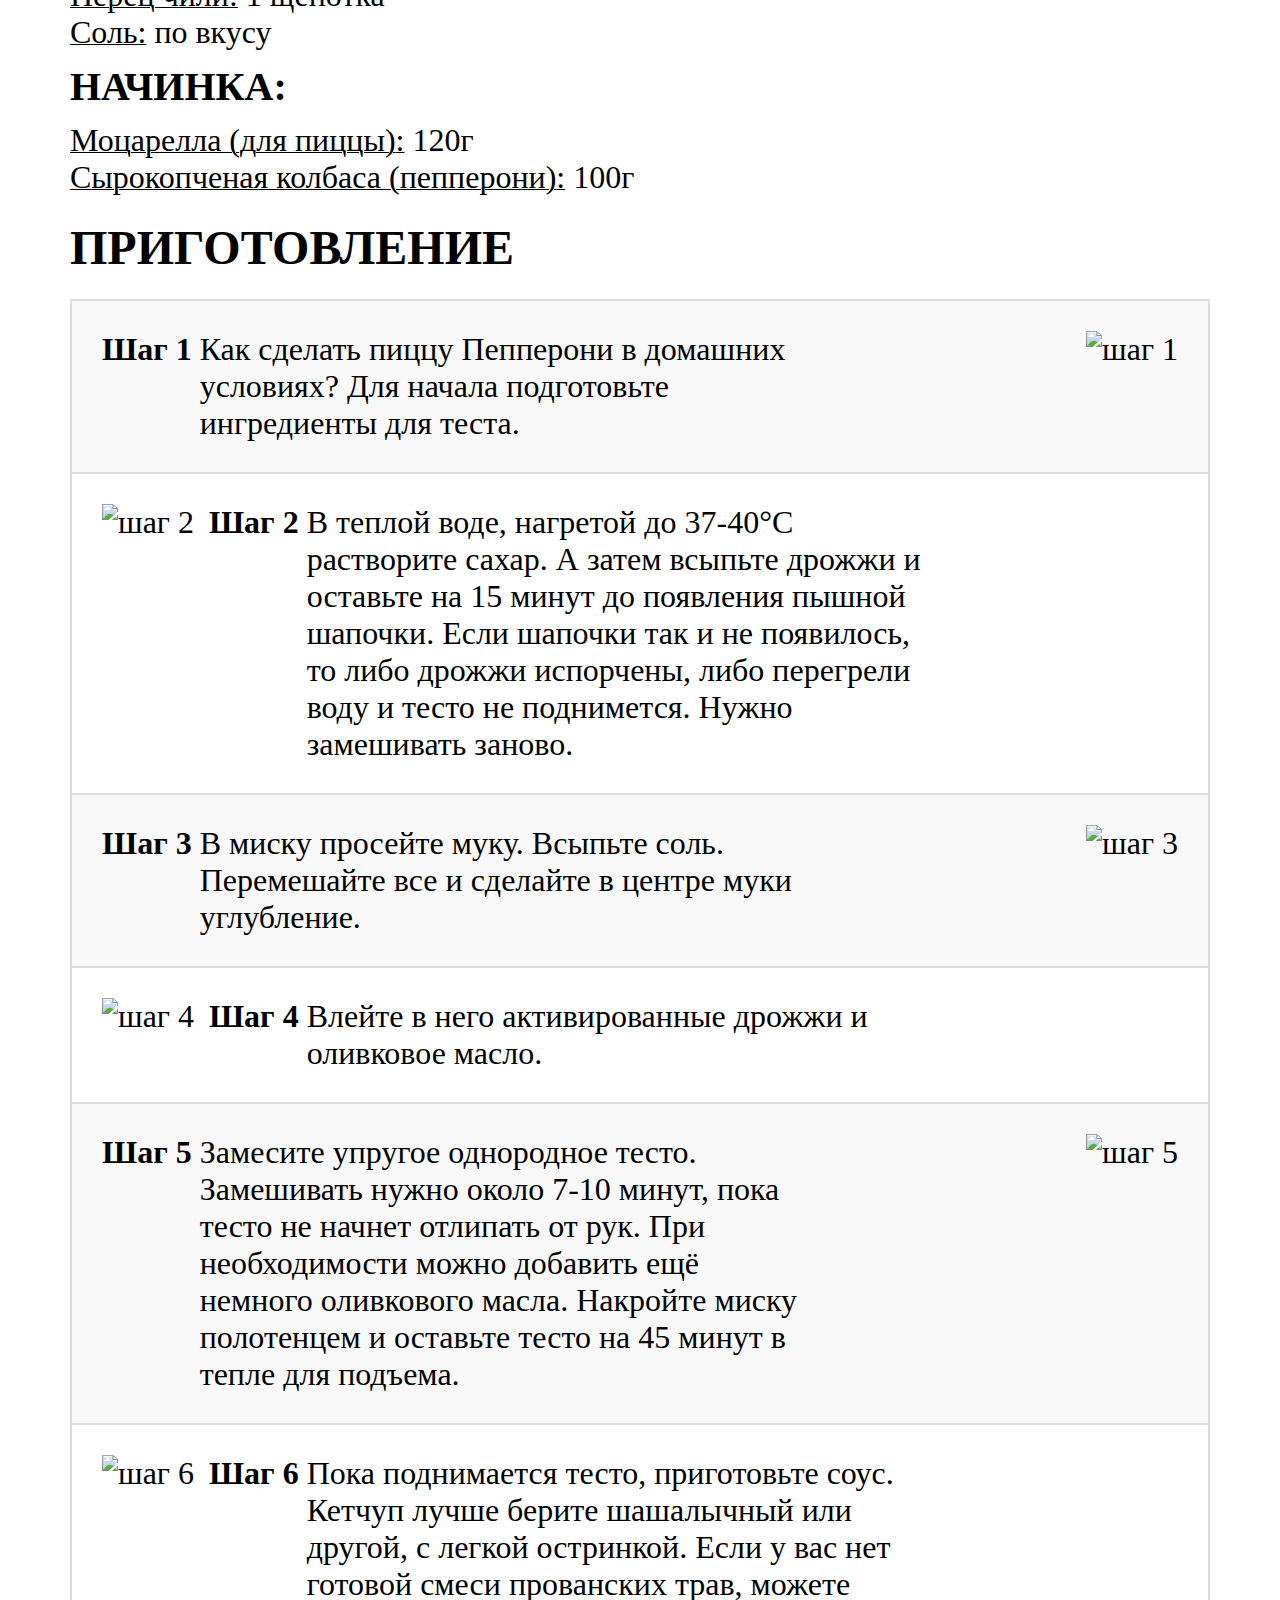
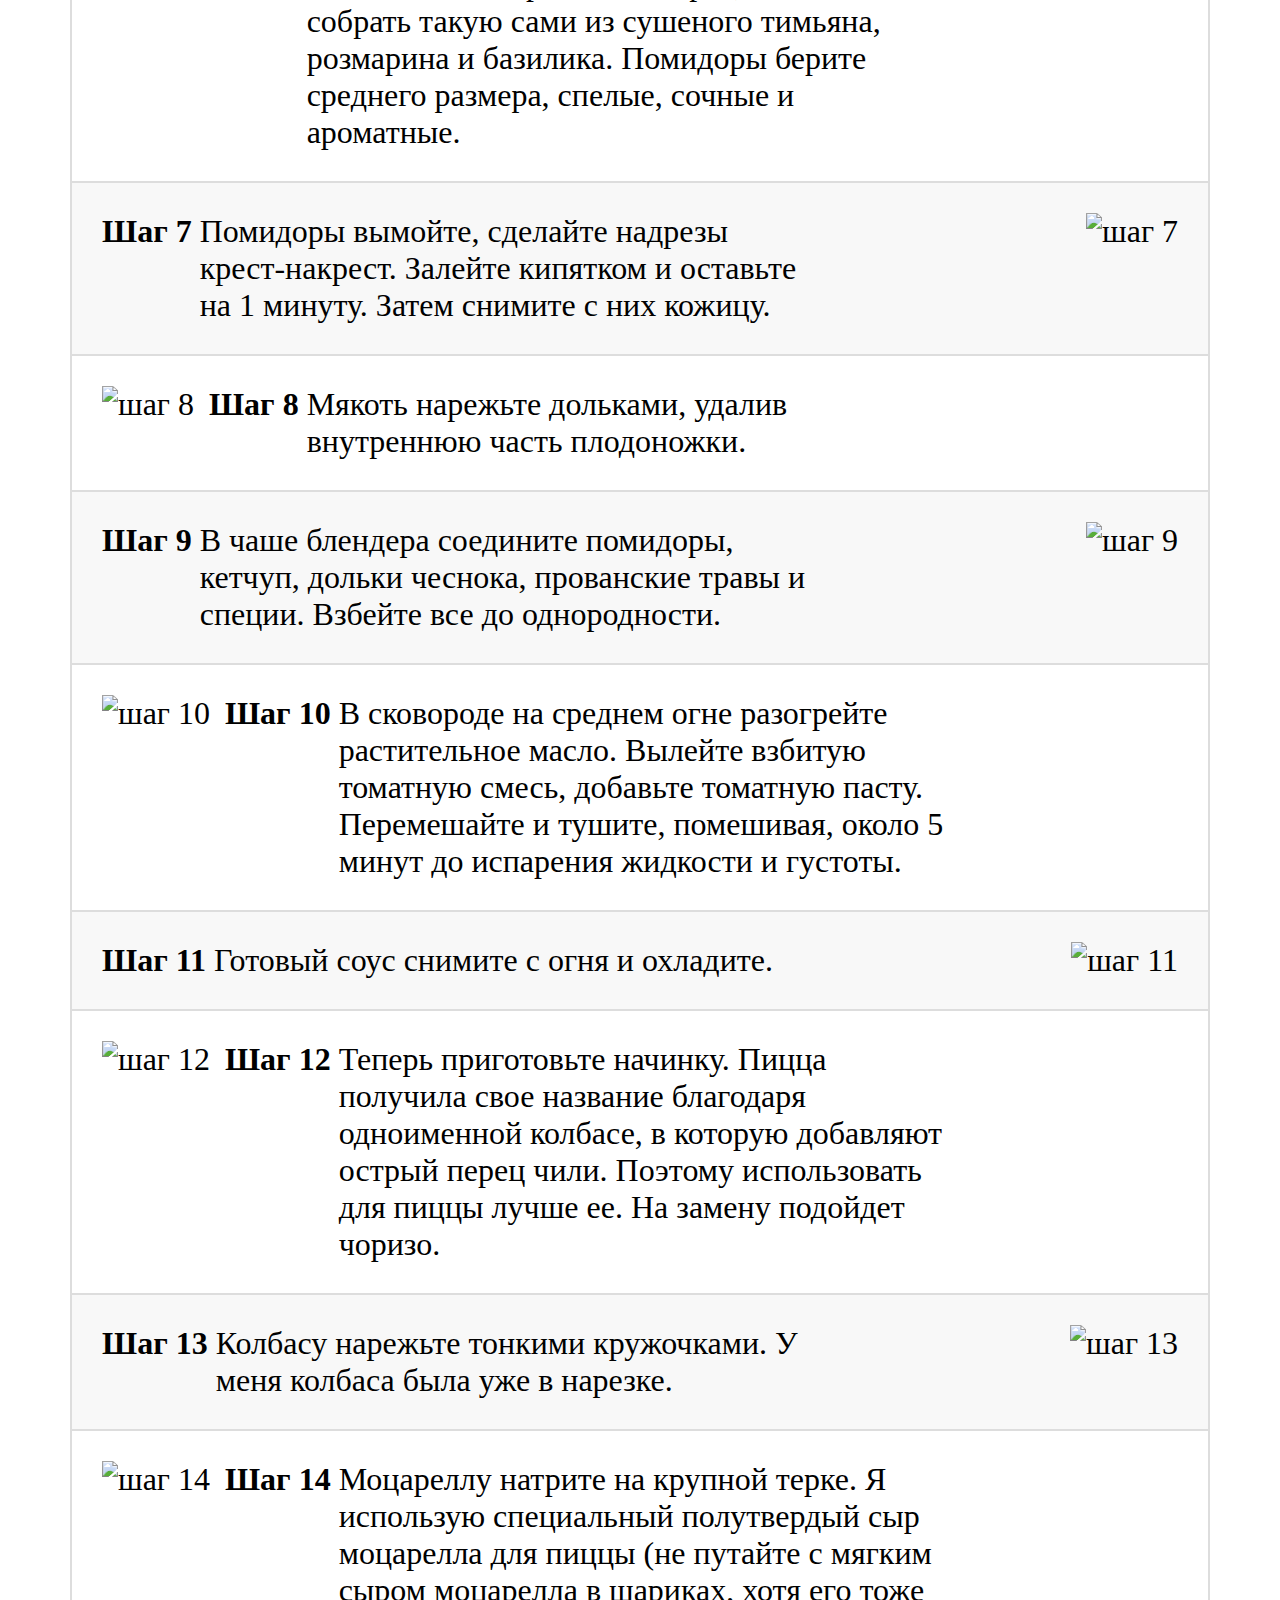
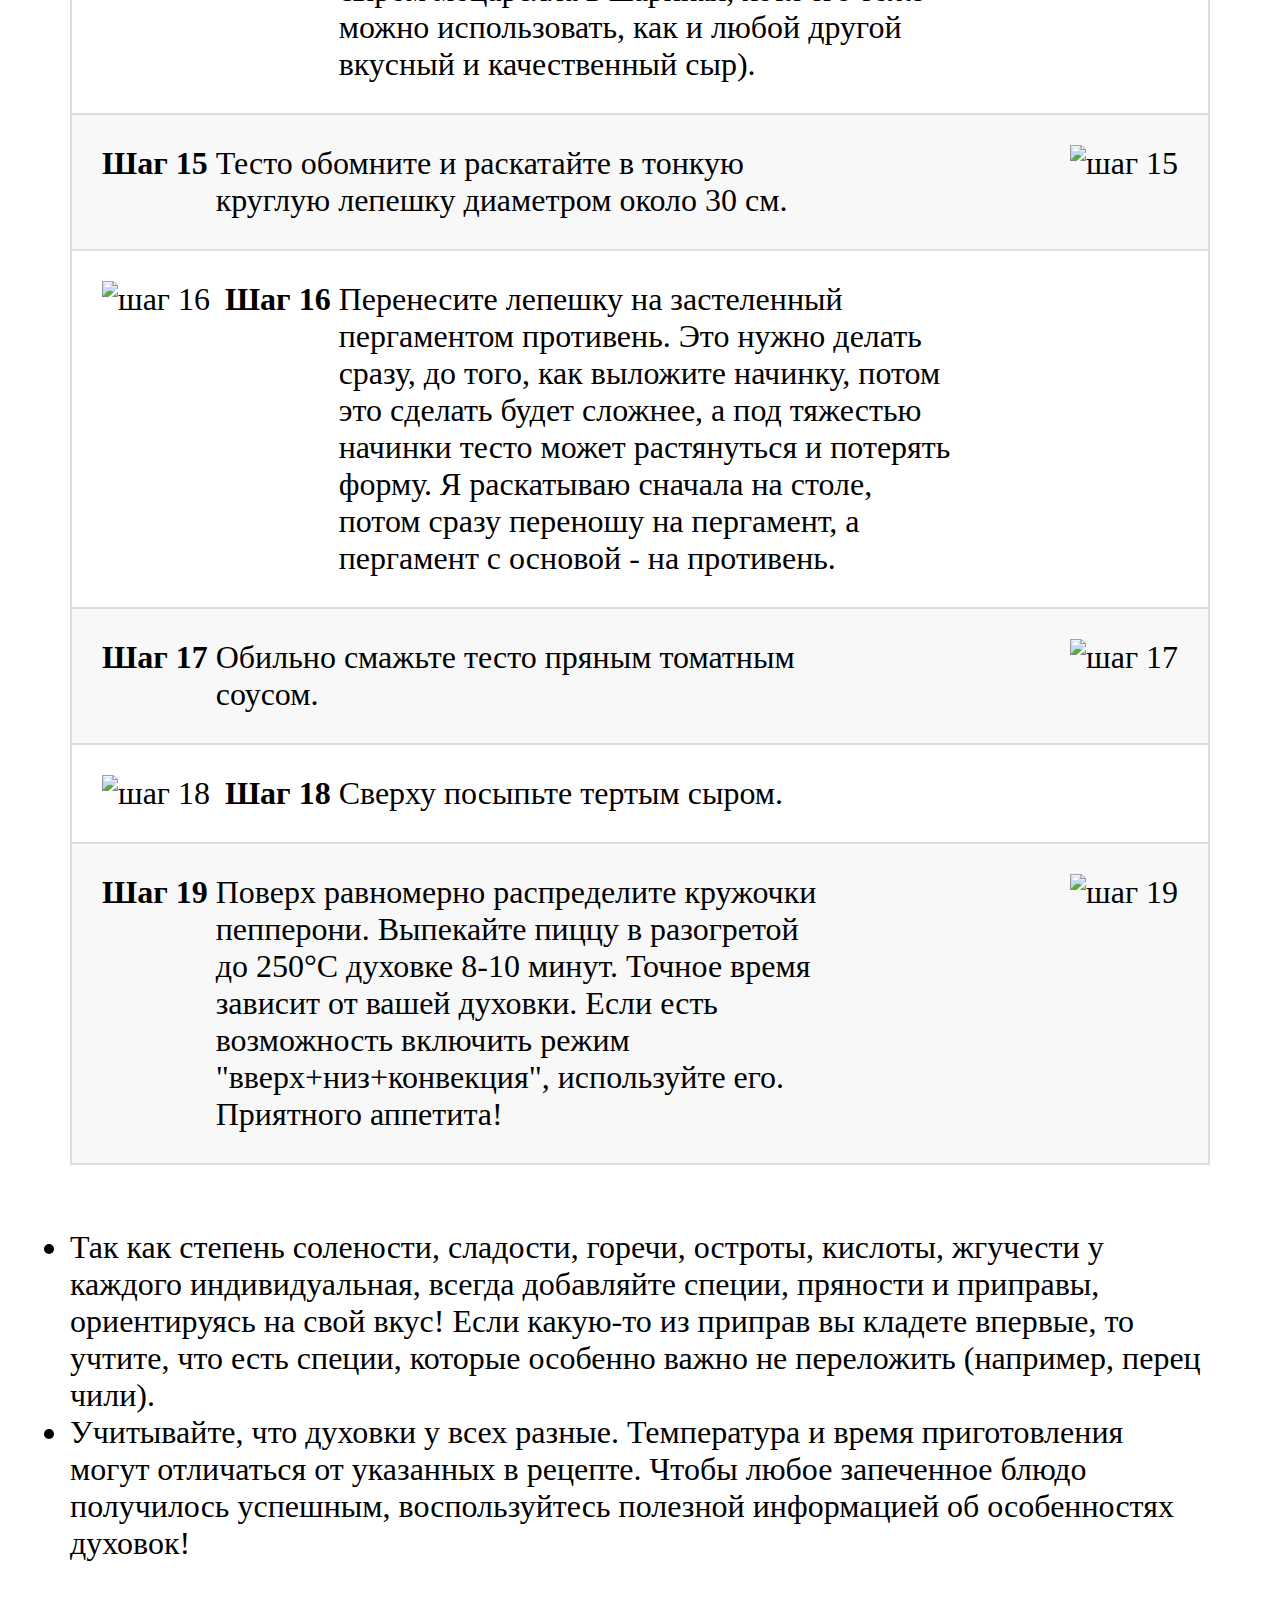
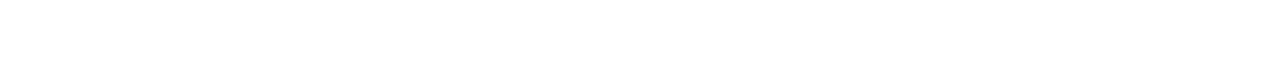
==== commit 0ed09295: "Добавление классов" ====
--- a/index.html
+++ b/index.html
@@ -7,17 +7,27 @@
     <link rel="stylesheet" href="style.css">
 </head>
 <body>
-    <h1>Пицца пепперони</h1>
+    <h1 class="header-banner">Пицца пепперони</h1>
     
-    <div class="container">
-        <p class="desk">Вряд ли найдется человек, который не любит пиццу. Эти кусочки мягкого теста с разнообразной сочной начинкой покорили весь мир. Пепперони занимает лидирующие позиции среди остальных видов не зря: у пиццы замечательный солено-острый вкус.</p>
-    
-        <h2>Время приготовления:</h2>
-        <p>1 час 40 минут</p>
-
-        <h2>Ингредиенты</h2>
-        <h3>ТЕСТО:</h3>
-        <dl>
+    <main class="container">
+        <section class="intro">
+            <article class="intro__article">
+                <p class="intro__p">
+                    Вряд ли найдется человек, который не любит пиццу. Эти кусочки мягкого теста с разнообразной сочной начинкой покорили весь мир. Пепперони занимает лидирующие позиции среди остальных видов не зря: у пиццы замечательный солено-острый вкус.
+                </p>
+            </article>
+        </section>
+
+        <section class="cook-time">
+            <h2 class="cook-time__header">Время приготовления:</h2>
+            <p class="cook-time__value">1 час 40 минут</p>
+        </section>
+
+        <section class="ingredients">
+        <h2 class="ingredients__header">Ингредиенты</h2>
+        <article class="element ingredients__element">
+        <h3 class="element__header">ТЕСТО:</h3>
+        <dl class="element__list">
             <dt>Пшеничная мука</dt>
             <dd>250г</dd>
             <br/>
@@ -36,9 +46,11 @@
             <dt>Соль</dt>
             <dd>1 щепотка</dd>
         </dl>
-
-        <h3>СОУС:</h3>
-        <dl>
+        </article>
+
+        <article class="element ingredients__element">
+        <h3 class="element__header">СОУС:</h3>
+        <dl class="element__list">
             <dt>Помидоры</dt> 
             <dd>1г</dd>
             <br/>
@@ -66,179 +78,192 @@
             <dt>Соль</dt>
             <dd>по вкусу</dd>
         </dl>
-
-        <h3>НАЧИНКА:</h3>
-        <dl>
+        </article>
+
+        <article class="element ingredients__element">
+        <h3 class="element__header">НАЧИНКА:</h3>
+        <dl class="element__list">
             <dt>Моцарелла (для пиццы)</dt>
             <dd>120г</dd>
             <br/>
             <dt>Сырокопченая колбаса (пепперони)</dt>
             <dd>100г</dd>
         </dl>
-
-        <h2>Приготовление</h2>
-        
-        <ol>
+        </article>
+        </section>
+
+        <section class="cooking">
+        <h2 class="cooking__header">Приготовление</h2>
+        <article class="cooking__main">
+        <ol class="cooking__process">
             <div id="main">
                 <div class="block">
-            <li>
-                <p>
+            <li class="cooking__step cooking-step">
+                <p class="cooking-step__description">
                     Как сделать пиццу Пепперони в домашних условиях? Для начала подготовьте ингредиенты для теста.
                 </p>
-                <img class="step-img" src="images/step1.jpg" alt="шаг 1"/>
-            </li>
-                </div>
-                <div class="block">
-            <li>
-                <p>
+                <img class="cooking-step__img" src="images/step1.jpg" alt="шаг 1"/>
+            </li>
+                </div>
+                <div class="block">
+            <li class="cooking__step cooking-step">
+                <p class="cooking-step__description">
                     В теплой воде, нагретой до 37-40°С растворите сахар. А затем всыпьте дрожжи и оставьте на 15 минут до появления пышной шапочки. Если шапочки так и не появилось, то либо дрожжи испорчены, либо перегрели воду и тесто не поднимется. Нужно замешивать заново.
                 </p>
-                <img class="step-img2" src="images/step2.jpg" alt="шаг 2"/>
-            </li>
-                </div>
-                <div class="block">
-            <li>
-                <p>
+                <img class="cooking-step__img2" src="images/step2.jpg" alt="шаг 2"/>
+            </li>
+                </div>
+                <div class="block">
+            <li class="cooking__step cooking-step">
+                <p class="cooking-step__description">
                     В миску просейте муку. Всыпьте соль. Перемешайте все и сделайте в центре муки углубление.
                 </p>
-                <img class="step-img" src="images/step3.jpg" alt="шаг 3"/>
-            </li>
-                </div>
-                <div class="block">
-            <li>
-                <p>
+                <img class="cooking-step__img" src="images/step3.jpg" alt="шаг 3"/>
+            </li>
+                </div>
+                <div class="block">
+            <li class="cooking__step cooking-step">
+                <p class="cooking-step__description">
                     Влейте в него активированные дрожжи и оливковое масло.
                 </p>
-                <img class="step-img2" src="images/step4.jpg" alt="шаг 4"/>
-            </li>
-                </div>
-                <div class="block">
-            <li>
-                <p>
+                <img class="cooking-step__img2" src="images/step4.jpg" alt="шаг 4"/>
+            </li>
+                </div>
+                <div class="block">
+            <li class="cooking__step cooking-step">
+                <p class="cooking-step__description">
                     Замесите упругое однородное тесто. Замешивать нужно около 7-10 минут, пока тесто не начнет отлипать от рук. При необходимости можно добавить ещё немного оливкового масла. Накройте миску полотенцем и оставьте тесто на 45 минут в тепле для подъема.
                 </p>
-                <img class="step-img" src="images/step5.jpg" alt="шаг 5"/>
-            </li>
-                </div>
-                <div class="block">
-            <li>
-                <p>
+                <img class="cooking-step__img" src="images/step5.jpg" alt="шаг 5"/>
+            </li>
+                </div>
+                <div class="block">
+            <li class="cooking__step cooking-step">
+                <p class="cooking-step__description">
                     Пока поднимается тесто, приготовьте соус. Кетчуп лучше берите шашалычный или другой, с легкой остринкой. Если у вас нет готовой смеси прованских трав, можете собрать такую сами из сушеного тимьяна, розмарина и базилика. Помидоры берите среднего размера, спелые, сочные и ароматные.
                 </p>
-                <img class="step-img2" src="images/step6.jpg" alt="шаг 6"/>
-            </li>
-                </div>
-                <div class="block">
-            <li>
-                <p>
+                <img class="cooking-step__img2" src="images/step6.jpg" alt="шаг 6"/>
+            </li>
+                </div>
+                <div class="block">
+            <li class="cooking__step cooking-step">
+                <p class="cooking-step__description">
                     Помидоры вымойте, сделайте надрезы крест-накрест. Залейте кипятком и оставьте на 1 минуту. Затем снимите с них кожицу.
                 </p>
-                <img class="step-img" src="images/step7.jpg" alt="шаг 7"/>
-            </li>
-                </div>
-                <div class="block">
-            <li>
-                <p>
+                <img class="cooking-step__img" src="images/step7.jpg" alt="шаг 7"/>
+            </li>
+                </div>
+                <div class="block">
+            <li class="cooking__step cooking-step">
+                <p class="cooking-step__description">
                     Мякоть нарежьте дольками, удалив внутреннюю часть плодоножки.
                 </p>
-                <img class="step-img2" src="images/step8.jpg" alt="шаг 8"/>
-            </li>
-                </div>
-                <div class="block">
-            <li>
-                <p>
+                <img class="cooking-step__img2" src="images/step8.jpg" alt="шаг 8"/>
+            </li>
+                </div>
+                <div class="block">
+            <li class="cooking__step cooking-step">
+                <p class="cooking-step__description">
                     В чаше блендера соедините помидоры, кетчуп, дольки чеснока, прованские травы и специи. Взбейте все до однородности.
                 </p>
-                <img class="step-img" src="images/step9.jpg" alt="шаг 9"/>
-            </li>
-                </div>
-                <div class="block">
-            <li>
-                <p>
+                <img class="cooking-step__img" src="images/step9.jpg" alt="шаг 9"/>
+            </li>
+                </div>
+                <div class="block">
+            <li class="cooking__step cooking-step">
+                <p class="cooking-step__description">
                     В сковороде на среднем огне разогрейте растительное масло. Вылейте взбитую томатную смесь, добавьте томатную пасту. Перемешайте и тушите, помешивая, около 5 минут до испарения жидкости и густоты.
                 </p>
-                <img class="step-img2" src="images/step10.jpg" alt="шаг 10"/>
-            </li>
-                </div>
-                <div class="block">
-            <li>
-                <p>
+                <img class="cooking-step__img2" src="images/step10.jpg" alt="шаг 10"/>
+            </li>
+                </div>
+                <div class="block">
+            <li class="cooking__step cooking-step">
+                <p class="cooking-step__description">
                     Готовый соус снимите с огня и охладите.
                 </p>
-                <img class="step-img" src="images/step11.jpg" alt="шаг 11"/>
-            </li>
-                </div>
-                <div class="block">
-            <li>
-                <p>
+                <img class="cooking-step__img" src="images/step11.jpg" alt="шаг 11"/>
+            </li>
+                </div>
+                <div class="block">
+            <li class="cooking__step cooking-step">
+                <p class="cooking-step__description">
                     Теперь приготовьте начинку. Пицца получила свое название благодаря одноименной колбасе, в которую добавляют острый перец чили. Поэтому использовать для пиццы лучше ее. На замену подойдет чоризо.
                 </p>
-                <img class="step-img2" src="images/step12.jpg" alt="шаг 12"/>
-            </li>
-                </div>
-                <div class="block">
-            <li>
-                <p>
+                <img class="cooking-step__img2" src="images/step12.jpg" alt="шаг 12"/>
+            </li>
+                </div>
+                <div class="block">
+            <li class="cooking__step cooking-step">
+                <p class="cooking-step__description">
                     Колбасу нарежьте тонкими кружочками. У меня колбаса была уже в нарезке.
                 </p>
-                <img class="step-img" src="images/step13.jpg" alt="шаг 13"/>
-            </li>
-                </div>
-                <div class="block">
-            <li>
-                <p>
+                <img class="cooking-step__img" src="images/step13.jpg" alt="шаг 13"/>
+            </li>
+                </div>
+                <div class="block">
+            <li class="cooking__step cooking-step">
+                <p class="cooking-step__description">
                     Моцареллу натрите на крупной терке. Я использую специальный полутвердый сыр моцарелла для пиццы (не путайте с мягким сыром моцарелла в шариках, хотя его тоже можно использовать, как и любой другой вкусный и качественный сыр).
                 </p>
-                <img class="step-img2" src="images/step14.jpg" alt="шаг 14"/>
-            </li>
-                </div>
-                <div class="block">
-            <li>
-                <p>
+                <img class="cooking-step__img2" src="images/step14.jpg" alt="шаг 14"/>
+            </li>
+                </div>
+                <div class="block">
+            <li class="cooking__step cooking-step">
+                <p class="cooking-step__description">
                     Тесто обомните и раскатайте в тонкую круглую лепешку диаметром около 30 см.
                 </p>
-                <img class="step-img" src="images/step15.jpg" alt="шаг 15"/>
-            </li>
-                </div>
-                <div class="block">
-            <li>
-                <p>
+                <img class="cooking-step__img" src="images/step15.jpg" alt="шаг 15"/>
+            </li>
+                </div>
+                <div class="block">
+            <li class="cooking__step cooking-step">
+                <p class="cooking-step__description">
                     Перенесите лепешку на застеленный пергаментом противень. Это нужно делать сразу, до того, как выложите начинку, потом это сделать будет сложнее, а под тяжестью начинки тесто может растянуться и потерять форму. Я раскатываю сначала на столе, потом сразу переношу на пергамент, а пергамент с основой - на противень.
                 </p>
-                <img class="step-img2" src="images/step16.jpg" alt="шаг 16"/>
-            </li>
-                </div>
-                <div class="block">
-            <li>
-                <p>
+                <img class="cooking-step__img2" src="images/step16.jpg" alt="шаг 16"/>
+            </li>
+                </div>
+                <div class="block">
+            <li class="cooking__step cooking-step">
+                <p class="cooking-step__description">
                     Обильно смажьте тесто пряным томатным соусом.
                 </p>
-                <img class="step-img" src="images/step17.jpg" alt="шаг 17"/>
-            </li>
-                </div>
-                <div class="block">
-            <li>
-                <p>
+                <img class="cooking-step__img" src="images/step17.jpg" alt="шаг 17"/>
+            </li>
+                </div>
+                <div class="block">
+            <li class="cooking__step cooking-step">
+                <p class="cooking-step__description">
                     Сверху посыпьте тертым сыром.
                 </p>
-                <img class="step-img2" src="images/step18.jpg" alt="шаг 18"/>
-            </li>
-                </div>
-                <div class="block">
-            <li>
-                <p>
-                    Поверх равномерно распределите кружочки пепперони. Выпекайте пиццу в разогретой до 250°С духовке 8-10 минут. Точное время зависит от вашей духовки. Если есть возможность включить режим "верх+низ+конвекция", используйте его. Приятного аппетита!
-                </p>
-                <img class="step-img" src="images/step19.jpg" alt="шаг 19"/>
+                <img class="cooking-step__img2" src="images/step18.jpg" alt="шаг 18"/>
+            </li>
+                </div>
+                <div class="block">
+            <li class="cooking__step cooking-step">
+                <p class="cooking-step__description">
+                    Поверх равномерно распределите кружочки пепперони. Выпекайте пиццу в разогретой до 250°С духовке 8-10 минут. Точное время зависит от вашей духовки. Если есть возможность включить режим "вверх+низ+конвекция", используйте его. Приятного аппетита!
+                </p>
+                <img class="cooking-step__img" src="images/step19.jpg" alt="шаг 19"/>
             </li>
                 </div>
             </div>
         </ol>
-        <ul>
-            <li>Так как степень солености, сладости, горечи, остроты, кислоты, жгучести у каждого индивидуальная, всегда добавляйте специи, пряности и приправы, ориентируясь на свой вкус! Если какую-то из приправ вы кладете впервые, то учтите, что есть специи, которые особенно важно не переложить (например, перец чили).</li>
-            <li>Учитывайте, что духовки у всех разные. Температура и время приготовления могут отличаться от указанных в рецепте. Чтобы любое запеченное блюдо получилось успешным, воспользуйтесь полезной информацией об особенностях духовок!</li>
+        </article>
+
+        <aside class="cooking__note">
+        <ul class="cooking__annotation">
+            <li>
+                Так как степень солености, сладости, горечи, остроты, кислоты, жгучести у каждого индивидуальная, всегда добавляйте специи, пряности и приправы, ориентируясь на свой вкус! Если какую-то из приправ вы кладете впервые, то учтите, что есть специи, которые особенно важно не переложить (например, перец чили).
+            </li>
+            <li>
+                Учитывайте, что духовки у всех разные. Температура и время приготовления могут отличаться от указанных в рецепте. Чтобы любое запеченное блюдо получилось успешным, воспользуйтесь полезной информацией об особенностях духовок!
+            </li>
         </ul>
-
-    </div>
+        </aside>
+        </section>
+    </main>
 </body>
 </html>--- a/style.css
+++ b/style.css
@@ -23,7 +23,7 @@
     border-top: 2px solid #ddd;
    }
 
-h1 {
+.header-banner {
    background-image: url("images/bg.jpg");
    background-size: cover;
    background-position: 70%;
@@ -52,31 +52,31 @@
    font-size: 2em;
 }
 
-dt {
+.element__list dt {
     text-decoration: underline 0.5px;
 }
 
-dt::after {
+.element__list dt::after {
     content: ': ';
 }
 
-dd, dt {
+.element__list dd, .element__list dt {
     display: inline-block;
 }
 
-ol {
+.cooking__process {
     list-style-type: none;
     list-style-position: inside;
     counter-reset: number;
 }
 
-ol li::before {
+.cooking__step::before {
     content: 'Шаг ' counter(number);
     counter-increment: number;
     font-weight: bold;
 }
 
-ol p {
+.cooking-step__description {
     font-size: 1em;
     display: inline-block;
     margin-right: 20px;
@@ -93,18 +93,32 @@
     margin: 0 auto 100px auto;
 }
 
-.desk {
+.intro__p {
     text-align: justify;
     margin: 2em 0;
 }
 
-.step-img {
+.cook-time__header {
+    display: inline-block;
+    font-size: 2.5em;
+    text-transform: none;
+    margin-right: 0.5em;
+}
+
+.cook-time__value {
+    display: inline-block;
+    font-size: 2.5em;
+    text-decoration: underline 0.75px;
+    font-style: italic;
+}
+
+.cooking-step__img {
     max-width: 300px;
     float: right;
     margin-left: 15px;
 }
 
-.step-img2 {
+.cooking-step__img2 {
     max-width: 300px;
     float: left;
     margin-right: 15px;
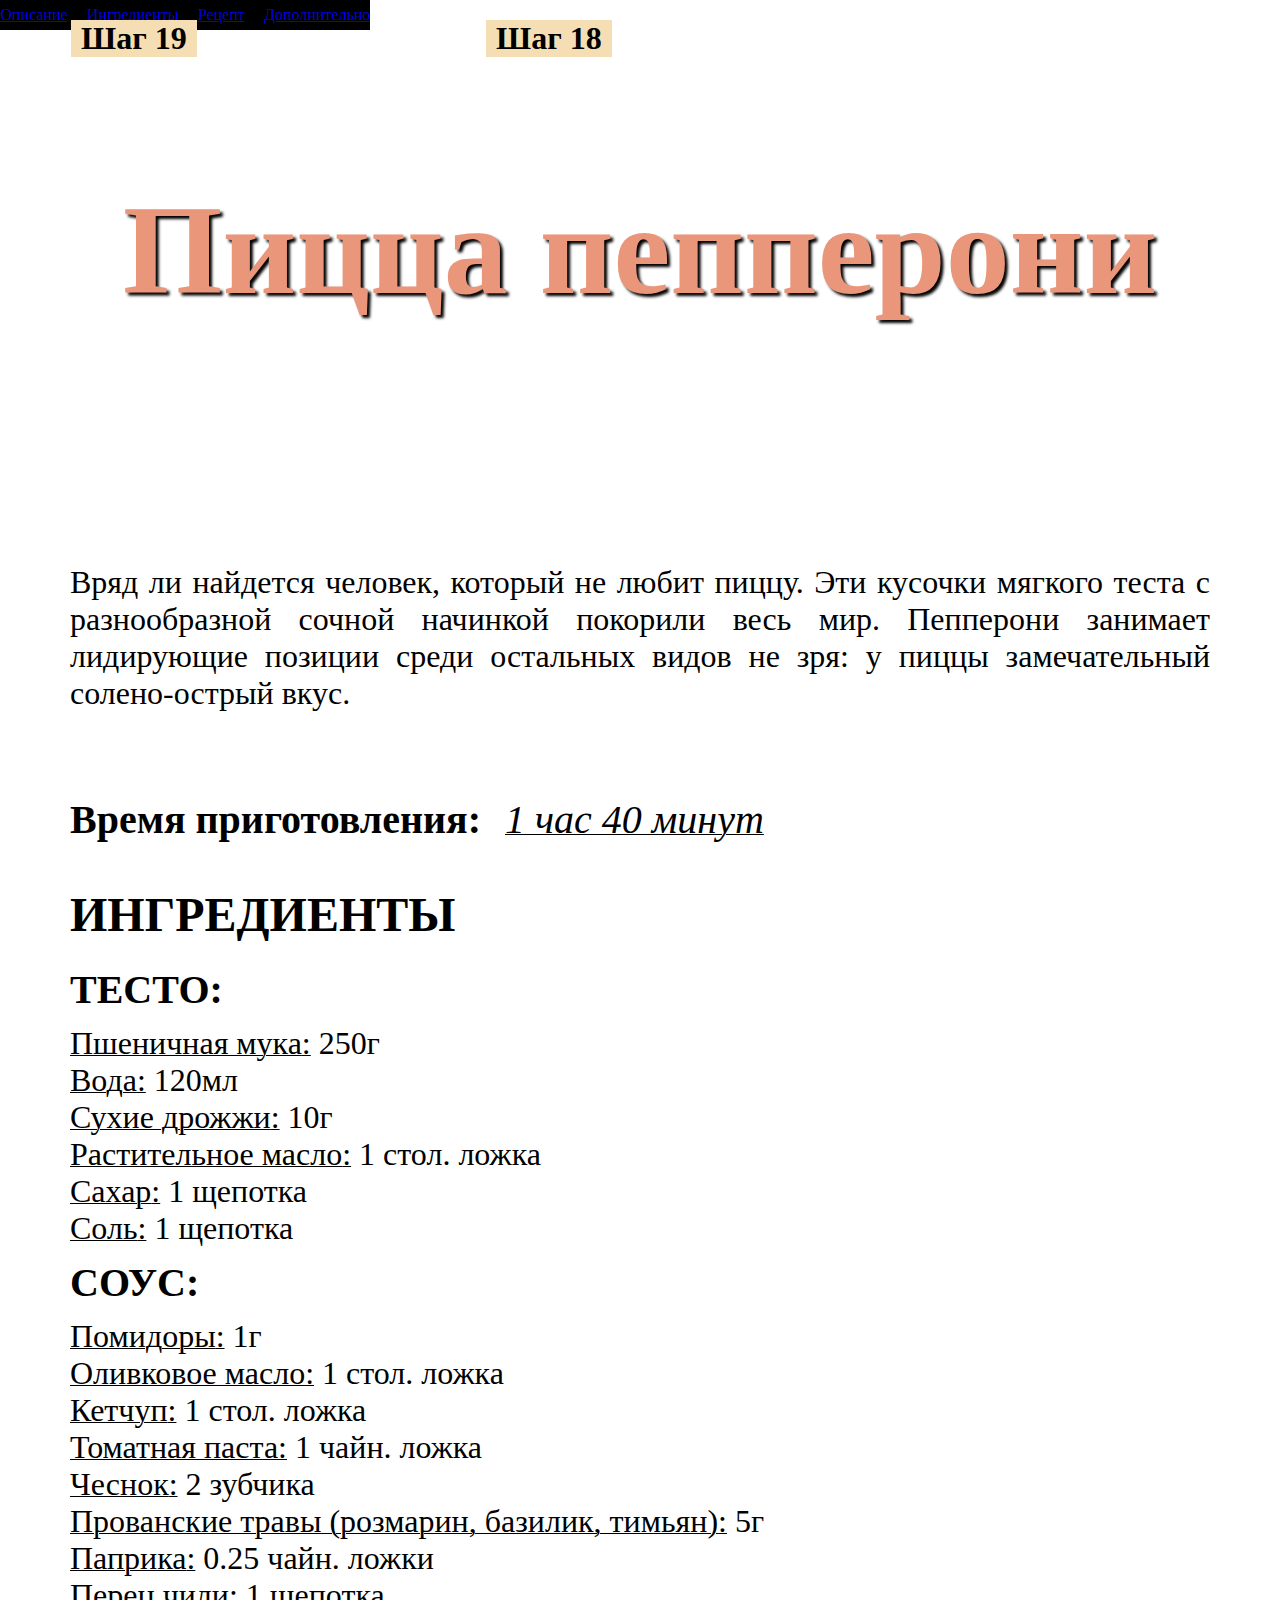
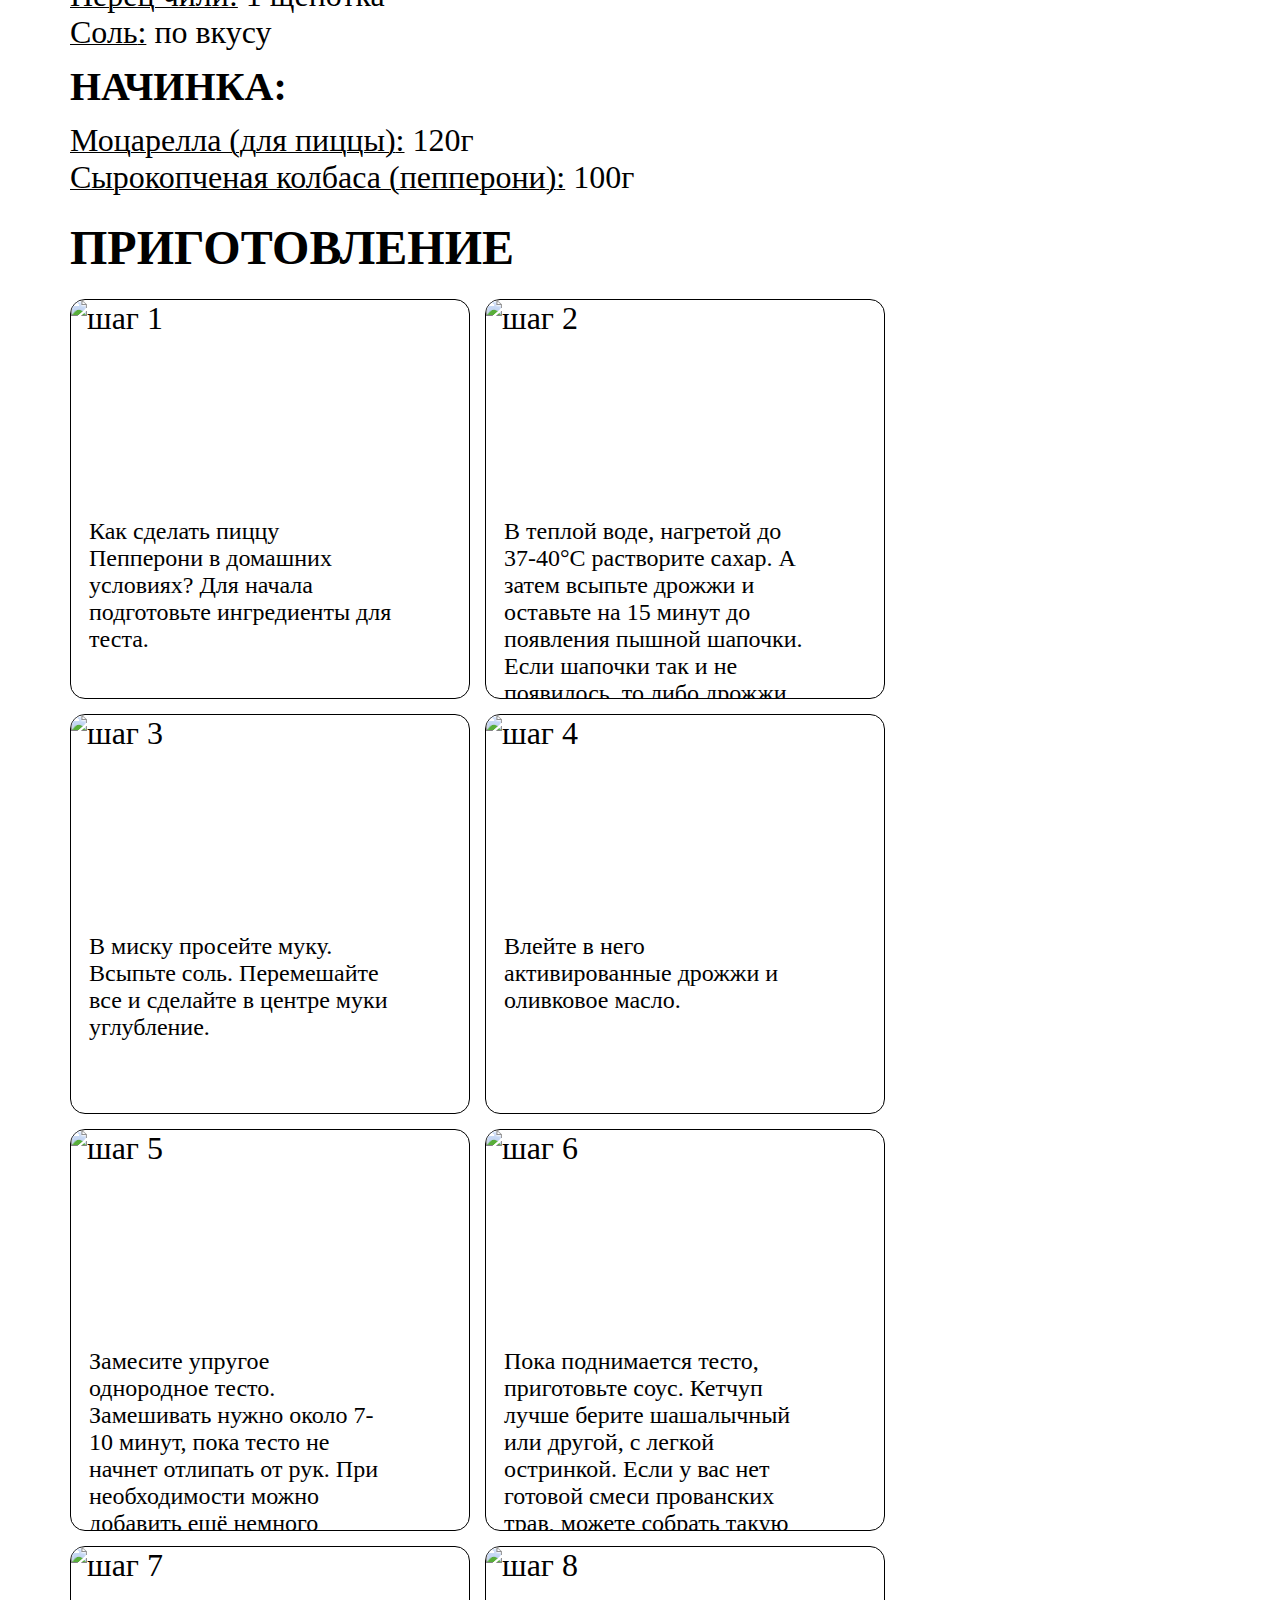
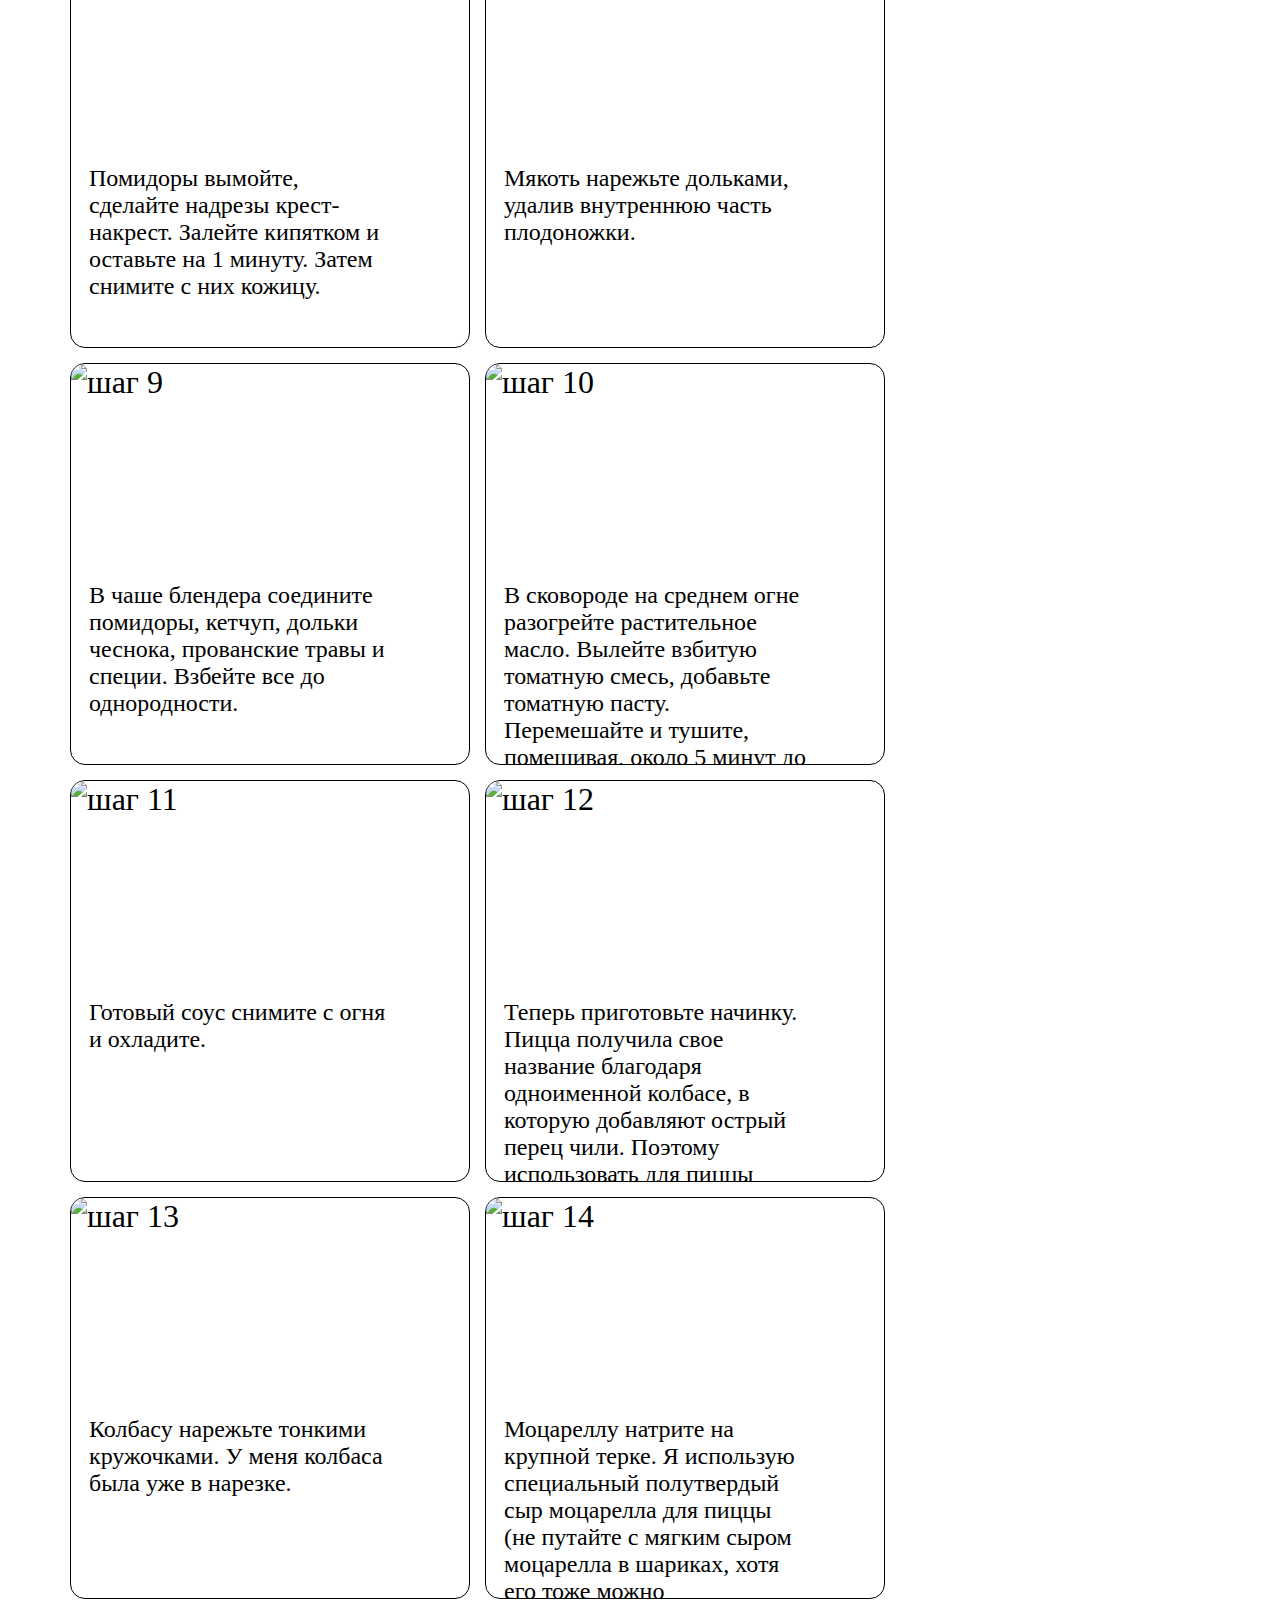
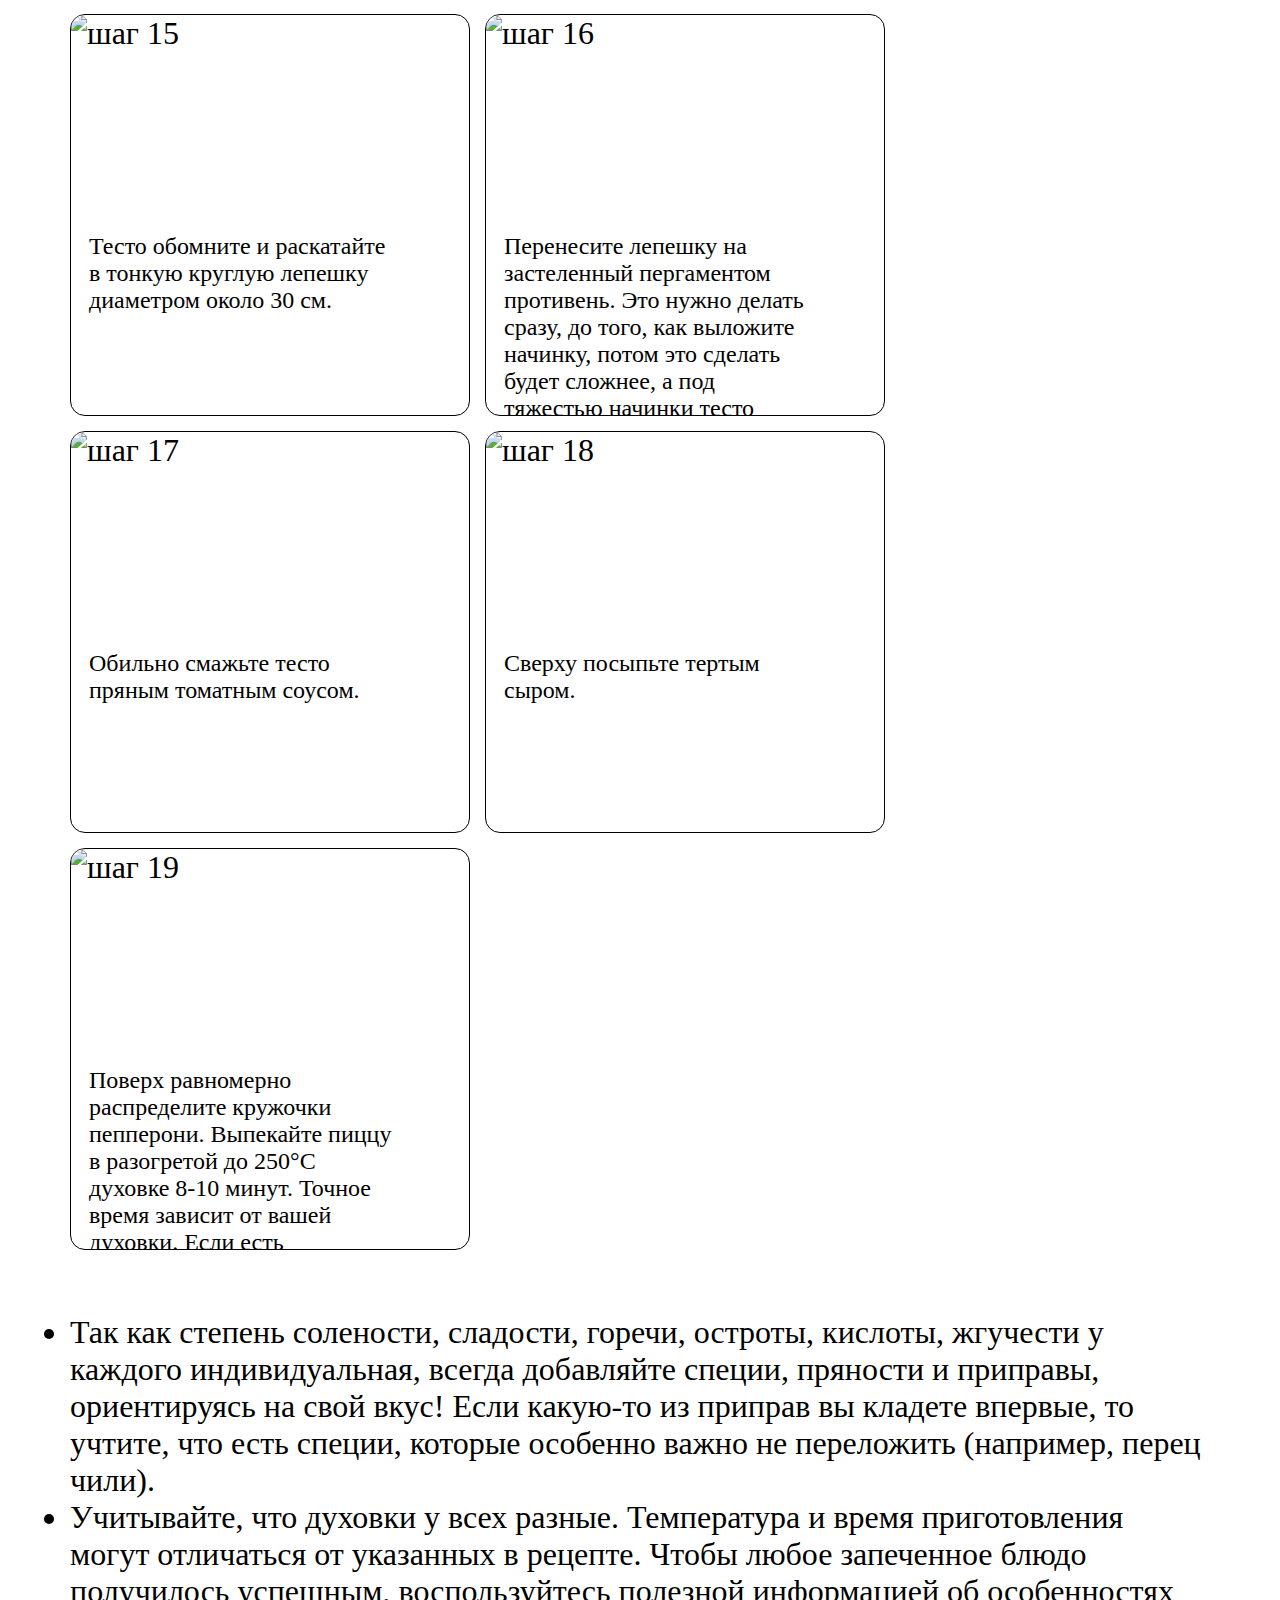
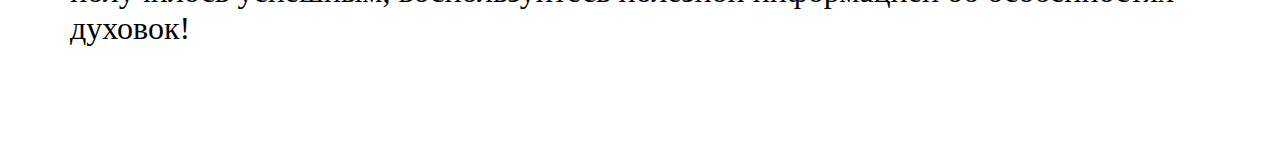
==== commit 750889e3: "Улучшение макета пиццы" ====
--- a/index.html
+++ b/index.html
@@ -7,12 +7,18 @@
     <link rel="stylesheet" href="style.css">
 </head>
 <body>
+    <div class="menu">
+        <a href="#intro__p">Описание</a>
+        <a href="#ingredients__header">Ингредиенты</a>
+        <a href="#cooking__header">Рецепт</a>
+        <a href="#cooking__note">Дополнительно</a>
+    </div>
     <h1 class="header-banner">Пицца пепперони</h1>
     
     <main class="container">
         <section class="intro">
             <article class="intro__article">
-                <p class="intro__p">
+                <p class="intro__p" id="intro__p">
                     Вряд ли найдется человек, который не любит пиццу. Эти кусочки мягкого теста с разнообразной сочной начинкой покорили весь мир. Пепперони занимает лидирующие позиции среди остальных видов не зря: у пиццы замечательный солено-острый вкус.
                 </p>
             </article>
@@ -24,7 +30,7 @@
         </section>
 
         <section class="ingredients">
-        <h2 class="ingredients__header">Ингредиенты</h2>
+        <h2 class="ingredients__header" id="ingredients__header">Ингредиенты</h2>
         <article class="element ingredients__element">
         <h3 class="element__header">ТЕСТО:</h3>
         <dl class="element__list">
@@ -93,11 +99,9 @@
         </section>
 
         <section class="cooking">
-        <h2 class="cooking__header">Приготовление</h2>
+        <h2 class="cooking__header" id="cooking__header">Приготовление</h2>
         <article class="cooking__main">
         <ol class="cooking__process">
-            <div id="main">
-                <div class="block">
             <li class="cooking__step cooking-step">
                 <p class="cooking-step__description">
                     Как сделать пиццу Пепперони в домашних условиях? Для начала подготовьте ингредиенты для теста.
@@ -105,15 +109,15 @@
                 <img class="cooking-step__img" src="images/step1.jpg" alt="шаг 1"/>
             </li>
                 </div>
-                <div class="block">
+
             <li class="cooking__step cooking-step">
                 <p class="cooking-step__description">
                     В теплой воде, нагретой до 37-40°С растворите сахар. А затем всыпьте дрожжи и оставьте на 15 минут до появления пышной шапочки. Если шапочки так и не появилось, то либо дрожжи испорчены, либо перегрели воду и тесто не поднимется. Нужно замешивать заново.
                 </p>
-                <img class="cooking-step__img2" src="images/step2.jpg" alt="шаг 2"/>
-            </li>
-                </div>
-                <div class="block">
+                <img class="cooking-step__img" src="images/step2.jpg" alt="шаг 2"/>
+            </li>
+                </div>
+
             <li class="cooking__step cooking-step">
                 <p class="cooking-step__description">
                     В миску просейте муку. Всыпьте соль. Перемешайте все и сделайте в центре муки углубление.
@@ -121,15 +125,15 @@
                 <img class="cooking-step__img" src="images/step3.jpg" alt="шаг 3"/>
             </li>
                 </div>
-                <div class="block">
+
             <li class="cooking__step cooking-step">
                 <p class="cooking-step__description">
                     Влейте в него активированные дрожжи и оливковое масло.
                 </p>
-                <img class="cooking-step__img2" src="images/step4.jpg" alt="шаг 4"/>
-            </li>
-                </div>
-                <div class="block">
+                <img class="cooking-step__img" src="images/step4.jpg" alt="шаг 4"/>
+            </li>
+                </div>
+
             <li class="cooking__step cooking-step">
                 <p class="cooking-step__description">
                     Замесите упругое однородное тесто. Замешивать нужно около 7-10 минут, пока тесто не начнет отлипать от рук. При необходимости можно добавить ещё немного оливкового масла. Накройте миску полотенцем и оставьте тесто на 45 минут в тепле для подъема.
@@ -137,15 +141,15 @@
                 <img class="cooking-step__img" src="images/step5.jpg" alt="шаг 5"/>
             </li>
                 </div>
-                <div class="block">
+
             <li class="cooking__step cooking-step">
                 <p class="cooking-step__description">
                     Пока поднимается тесто, приготовьте соус. Кетчуп лучше берите шашалычный или другой, с легкой остринкой. Если у вас нет готовой смеси прованских трав, можете собрать такую сами из сушеного тимьяна, розмарина и базилика. Помидоры берите среднего размера, спелые, сочные и ароматные.
                 </p>
-                <img class="cooking-step__img2" src="images/step6.jpg" alt="шаг 6"/>
-            </li>
-                </div>
-                <div class="block">
+                <img class="cooking-step__img" src="images/step6.jpg" alt="шаг 6"/>
+            </li>
+                </div>
+
             <li class="cooking__step cooking-step">
                 <p class="cooking-step__description">
                     Помидоры вымойте, сделайте надрезы крест-накрест. Залейте кипятком и оставьте на 1 минуту. Затем снимите с них кожицу.
@@ -153,15 +157,15 @@
                 <img class="cooking-step__img" src="images/step7.jpg" alt="шаг 7"/>
             </li>
                 </div>
-                <div class="block">
+
             <li class="cooking__step cooking-step">
                 <p class="cooking-step__description">
                     Мякоть нарежьте дольками, удалив внутреннюю часть плодоножки.
                 </p>
-                <img class="cooking-step__img2" src="images/step8.jpg" alt="шаг 8"/>
-            </li>
-                </div>
-                <div class="block">
+                <img class="cooking-step__img" src="images/step8.jpg" alt="шаг 8"/>
+            </li>
+                </div>
+
             <li class="cooking__step cooking-step">
                 <p class="cooking-step__description">
                     В чаше блендера соедините помидоры, кетчуп, дольки чеснока, прованские травы и специи. Взбейте все до однородности.
@@ -169,15 +173,15 @@
                 <img class="cooking-step__img" src="images/step9.jpg" alt="шаг 9"/>
             </li>
                 </div>
-                <div class="block">
+
             <li class="cooking__step cooking-step">
                 <p class="cooking-step__description">
                     В сковороде на среднем огне разогрейте растительное масло. Вылейте взбитую томатную смесь, добавьте томатную пасту. Перемешайте и тушите, помешивая, около 5 минут до испарения жидкости и густоты.
                 </p>
-                <img class="cooking-step__img2" src="images/step10.jpg" alt="шаг 10"/>
-            </li>
-                </div>
-                <div class="block">
+                <img class="cooking-step__img" src="images/step10.jpg" alt="шаг 10"/>
+            </li>
+                </div>
+
             <li class="cooking__step cooking-step">
                 <p class="cooking-step__description">
                     Готовый соус снимите с огня и охладите.
@@ -185,15 +189,15 @@
                 <img class="cooking-step__img" src="images/step11.jpg" alt="шаг 11"/>
             </li>
                 </div>
-                <div class="block">
+
             <li class="cooking__step cooking-step">
                 <p class="cooking-step__description">
                     Теперь приготовьте начинку. Пицца получила свое название благодаря одноименной колбасе, в которую добавляют острый перец чили. Поэтому использовать для пиццы лучше ее. На замену подойдет чоризо.
                 </p>
-                <img class="cooking-step__img2" src="images/step12.jpg" alt="шаг 12"/>
-            </li>
-                </div>
-                <div class="block">
+                <img class="cooking-step__img" src="images/step12.jpg" alt="шаг 12"/>
+            </li>
+                </div>
+
             <li class="cooking__step cooking-step">
                 <p class="cooking-step__description">
                     Колбасу нарежьте тонкими кружочками. У меня колбаса была уже в нарезке.
@@ -201,15 +205,15 @@
                 <img class="cooking-step__img" src="images/step13.jpg" alt="шаг 13"/>
             </li>
                 </div>
-                <div class="block">
+
             <li class="cooking__step cooking-step">
                 <p class="cooking-step__description">
                     Моцареллу натрите на крупной терке. Я использую специальный полутвердый сыр моцарелла для пиццы (не путайте с мягким сыром моцарелла в шариках, хотя его тоже можно использовать, как и любой другой вкусный и качественный сыр).
                 </p>
-                <img class="cooking-step__img2" src="images/step14.jpg" alt="шаг 14"/>
-            </li>
-                </div>
-                <div class="block">
+                <img class="cooking-step__img" src="images/step14.jpg" alt="шаг 14"/>
+            </li>
+                </div>
+
             <li class="cooking__step cooking-step">
                 <p class="cooking-step__description">
                     Тесто обомните и раскатайте в тонкую круглую лепешку диаметром около 30 см.
@@ -217,15 +221,15 @@
                 <img class="cooking-step__img" src="images/step15.jpg" alt="шаг 15"/>
             </li>
                 </div>
-                <div class="block">
+
             <li class="cooking__step cooking-step">
                 <p class="cooking-step__description">
                     Перенесите лепешку на застеленный пергаментом противень. Это нужно делать сразу, до того, как выложите начинку, потом это сделать будет сложнее, а под тяжестью начинки тесто может растянуться и потерять форму. Я раскатываю сначала на столе, потом сразу переношу на пергамент, а пергамент с основой - на противень.
                 </p>
-                <img class="cooking-step__img2" src="images/step16.jpg" alt="шаг 16"/>
-            </li>
-                </div>
-                <div class="block">
+                <img class="cooking-step__img" src="images/step16.jpg" alt="шаг 16"/>
+            </li>
+                </div>
+
             <li class="cooking__step cooking-step">
                 <p class="cooking-step__description">
                     Обильно смажьте тесто пряным томатным соусом.
@@ -233,27 +237,26 @@
                 <img class="cooking-step__img" src="images/step17.jpg" alt="шаг 17"/>
             </li>
                 </div>
-                <div class="block">
+
             <li class="cooking__step cooking-step">
                 <p class="cooking-step__description">
                     Сверху посыпьте тертым сыром.
                 </p>
-                <img class="cooking-step__img2" src="images/step18.jpg" alt="шаг 18"/>
-            </li>
-                </div>
-                <div class="block">
+                <img class="cooking-step__img" src="images/step18.jpg" alt="шаг 18"/>
+            </li>
+                </div>
+
             <li class="cooking__step cooking-step">
                 <p class="cooking-step__description">
                     Поверх равномерно распределите кружочки пепперони. Выпекайте пиццу в разогретой до 250°С духовке 8-10 минут. Точное время зависит от вашей духовки. Если есть возможность включить режим "вверх+низ+конвекция", используйте его. Приятного аппетита!
                 </p>
                 <img class="cooking-step__img" src="images/step19.jpg" alt="шаг 19"/>
             </li>
-                </div>
             </div>
         </ol>
         </article>
 
-        <aside class="cooking__note">
+        <aside class="cooking__note" id="cooking__note">
         <ul class="cooking__annotation">
             <li>
                 Так как степень солености, сладости, горечи, остроты, кислоты, жгучести у каждого индивидуальная, всегда добавляйте специи, пряности и приправы, ориентируясь на свой вкус! Если какую-то из приправ вы кладете впервые, то учтите, что есть специи, которые особенно важно не переложить (например, перец чили).
--- a/style.css
+++ b/style.css
@@ -3,25 +3,6 @@
     margin: 0;
     box-sizing: border-box;
 }
-
-#main {
-    border-left: 2px solid #ddd;
-    border-right: 2px solid #ddd;
-}
-
-.block::before, .block::after {
-    content: "";
-    display: table;
-   }
-.block:after { clear: both; }
-
-.block { padding: 30px; }
-
-.block:nth-child(odd) {
-    background-color: #f8f8f8;
-    border-bottom: 2px solid #ddd;
-    border-top: 2px solid #ddd;
-   }
 
 .header-banner {
    background-image: url("images/bg.jpg");
@@ -74,6 +55,10 @@
     content: 'Шаг ' counter(number);
     counter-increment: number;
     font-weight: bold;
+    position: absolute;
+    top: 20px;
+    background-color: wheat;
+    padding: 0 10px;
 }
 
 .cooking-step__description {
@@ -112,14 +97,43 @@
     font-style: italic;
 }
 
+.menu {
+    width: 370px;
+    height: 30px;
+    background-color: black;
+    color: white;
+    display: flex;
+    justify-content: space-between;
+    align-items: center;
+    position: fixed;
+}
+
+.cooking__process {
+    display: grid;
+    grid-template-columns: 400px 400px;
+    grid-template-rows: 400px 400px;
+    column-gap: 15px;
+    row-gap: 15px;
+}
+
+.cooking-step {
+    display: grid;
+    grid-template-columns: 400px 400px;
+    grid-template-rows: 200px 200px;
+    border: 1px solid black;
+    border-radius: 15px;
+    overflow: hidden;
+}
+
+.cooking-step__description {
+    grid-area: 3/3/2/1;
+    font-size: 0.75em;
+    display: inline-block;
+    width: 100%;
+    padding: 0.75em;
+}
+
 .cooking-step__img {
     max-width: 300px;
-    float: right;
-    margin-left: 15px;
-}
-
-.cooking-step__img2 {
-    max-width: 300px;
-    float: left;
-    margin-right: 15px;
+    grid-area: 1/1/1/2;
 }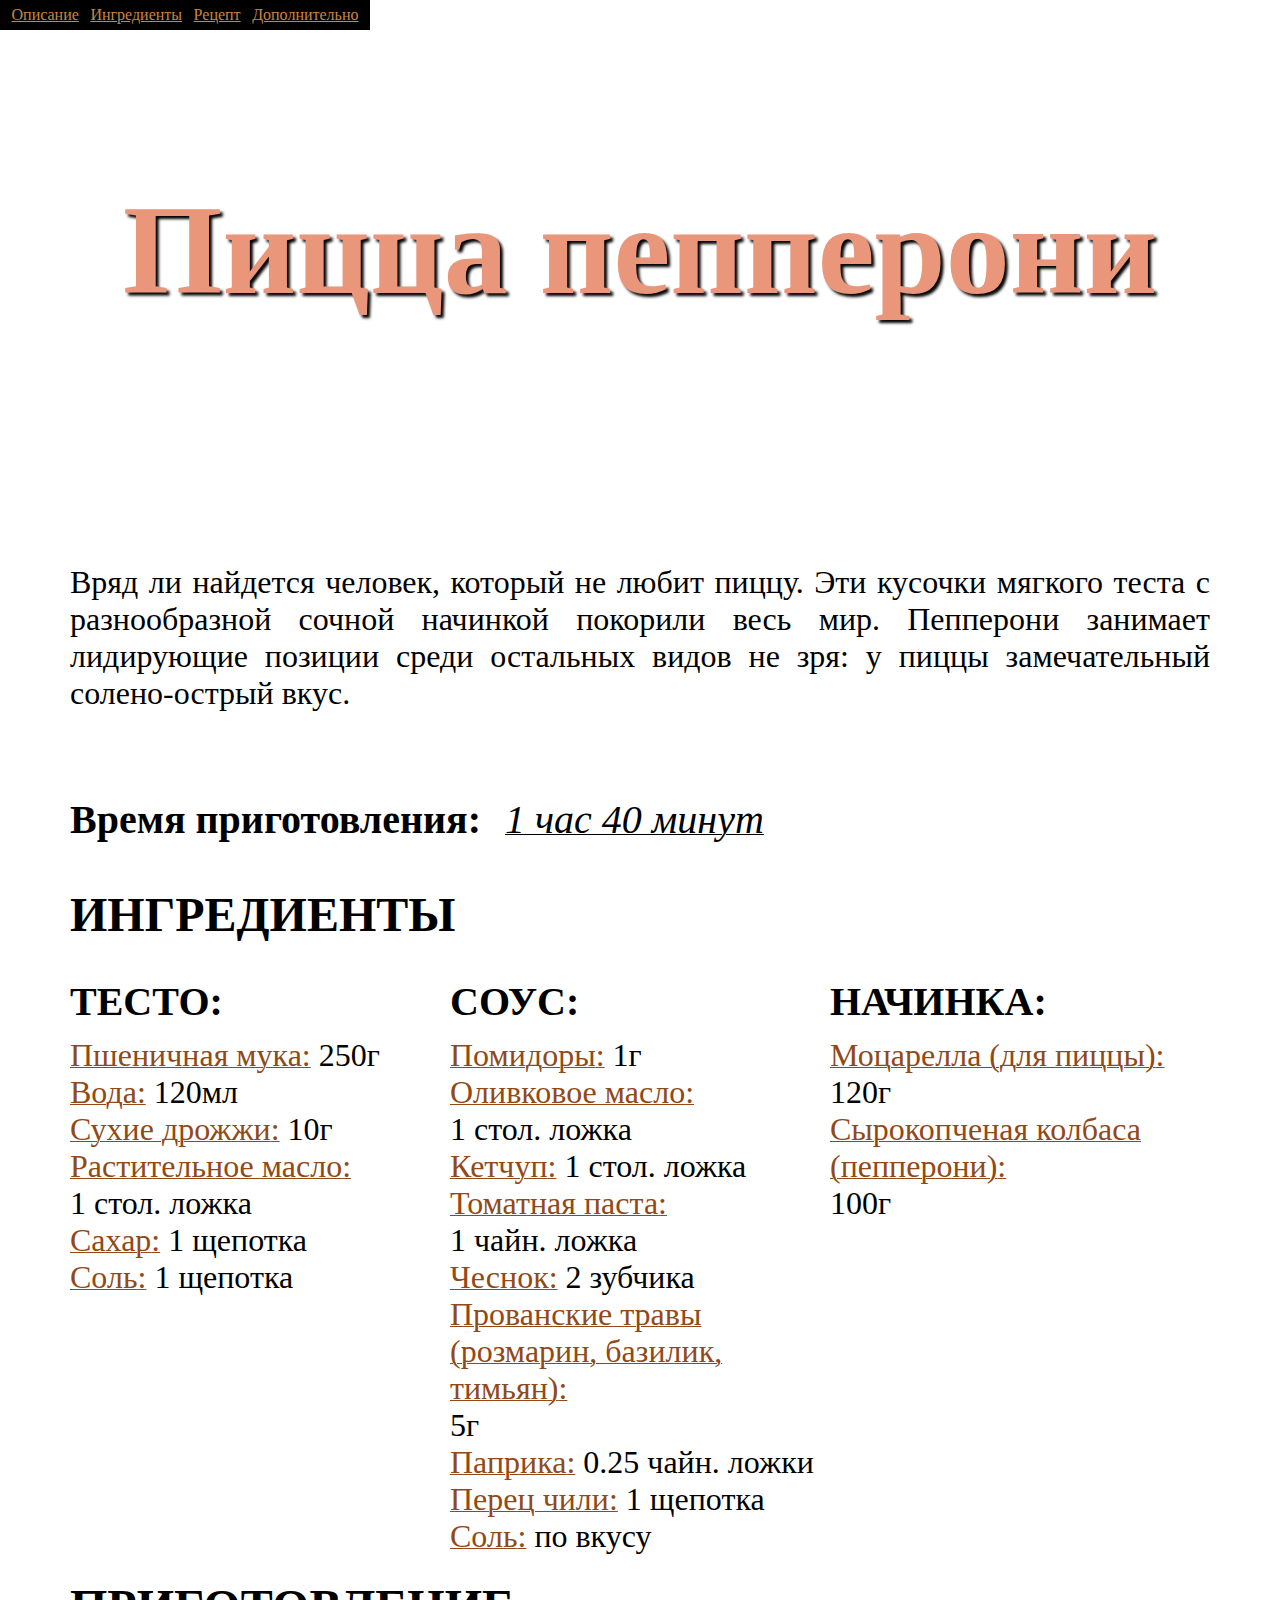
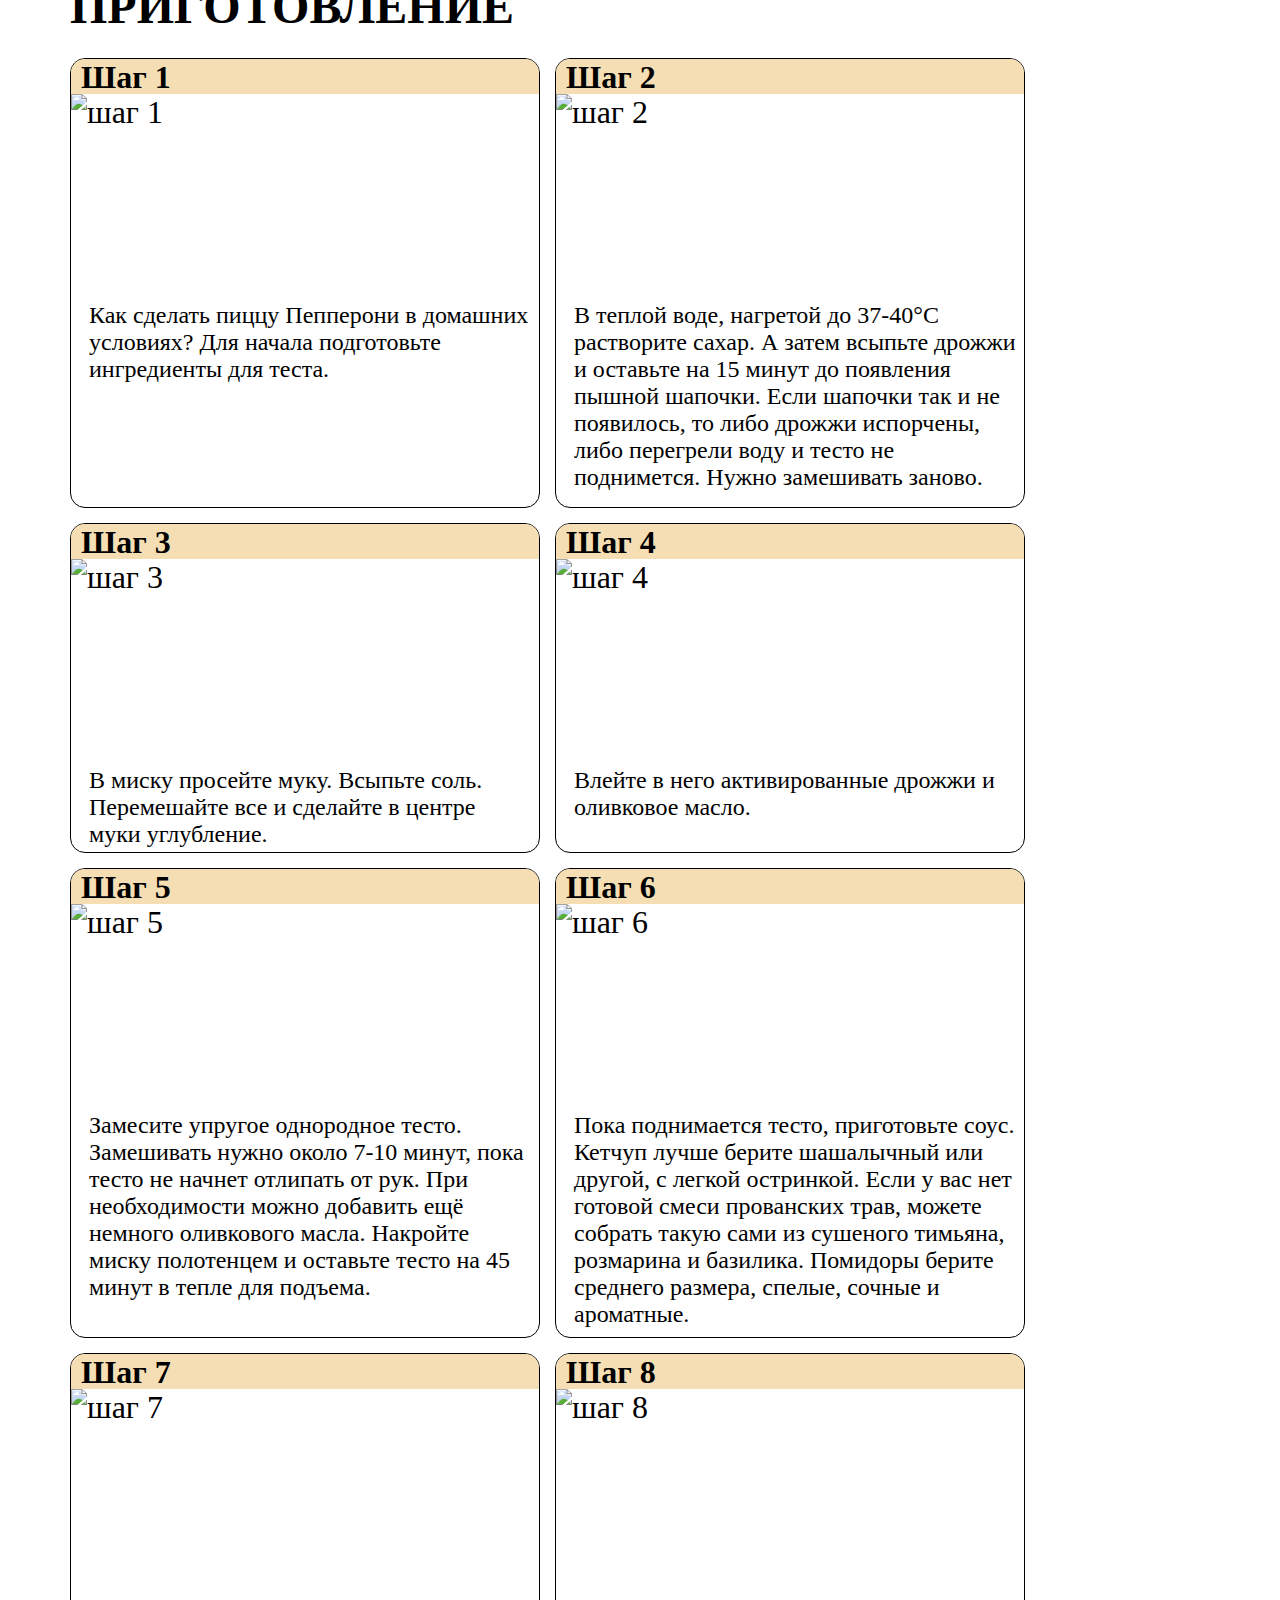
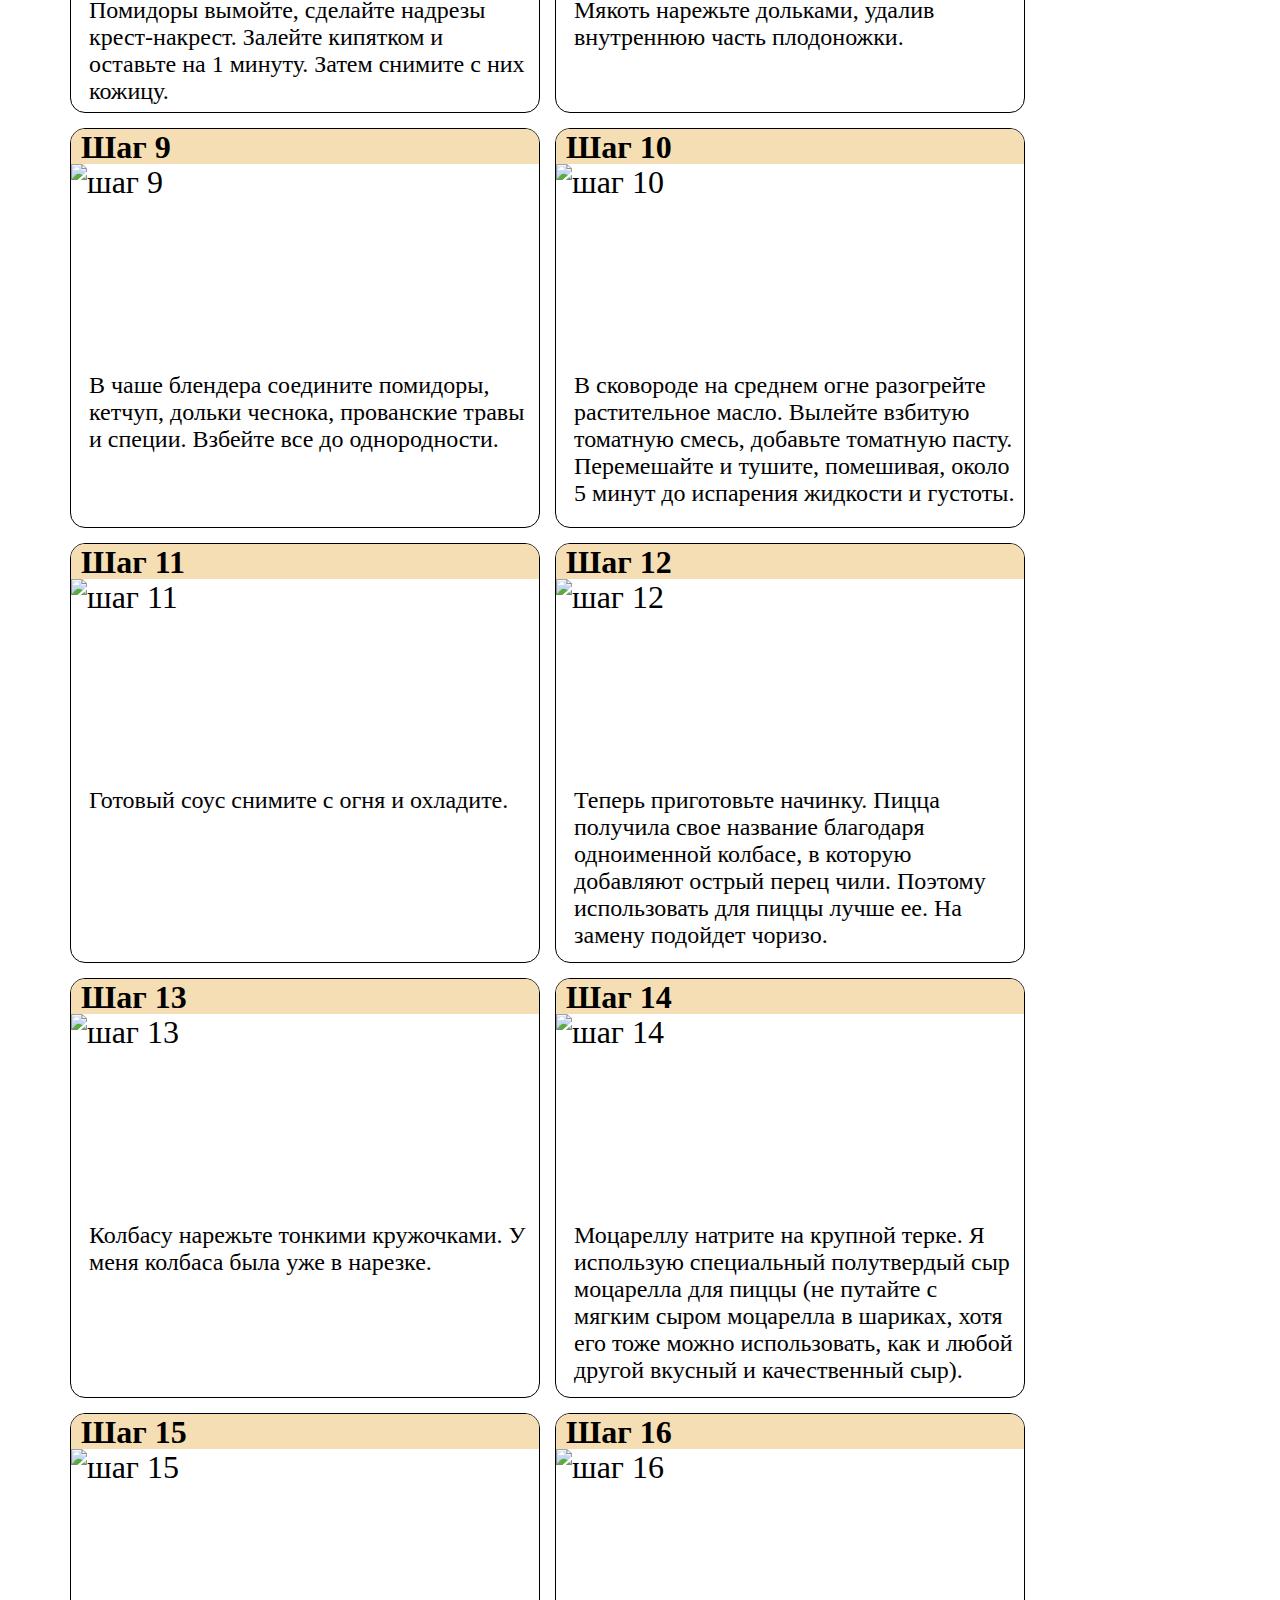
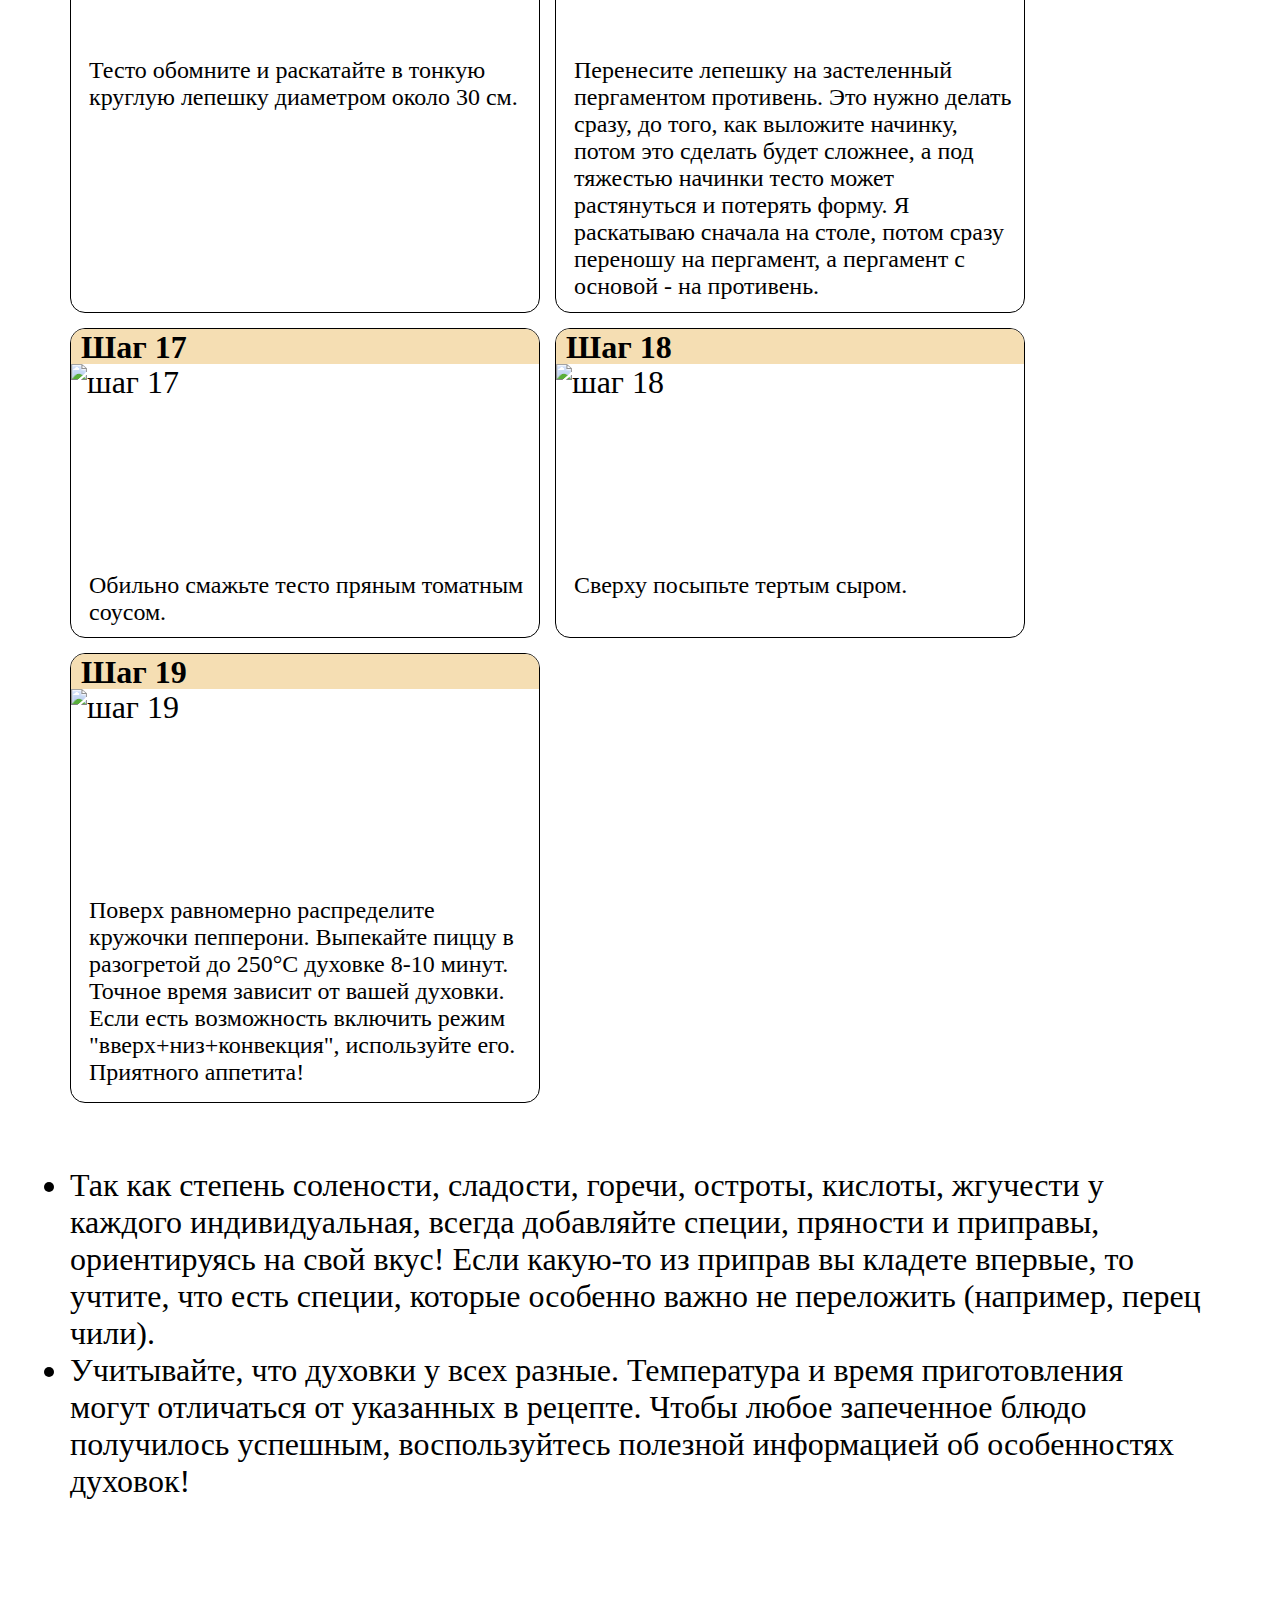
==== commit 34514d36: "Адаптивный дизайн" ====
--- a/index.html
+++ b/index.html
@@ -13,7 +13,9 @@
         <a href="#cooking__header">Рецепт</a>
         <a href="#cooking__note">Дополнительно</a>
     </div>
-    <h1 class="header-banner">Пицца пепперони</h1>
+    <div class="header-banner">
+        <h1>Пицца пепперони</h1>
+    </div>
     
     <main class="container">
         <section class="intro">
--- a/style.css
+++ b/style.css
@@ -7,12 +7,17 @@
 .header-banner {
    background-image: url("images/bg.jpg");
    background-size: cover;
-   background-position: 70%;
-   text-align: center;
-   font-size: 8em;
-   line-height: 500px;
-   color: darksalmon;
-   text-shadow: 3px 3px 3px black;
+   background-position: center 70%;
+   display: grid;
+   place-items: center;
+}
+
+.header-banner h1 {
+    text-align: center;
+    font-size: 8em;
+    line-height: 500px;
+    color: darksalmon;
+    text-shadow: 3px 3px 3px black;
 }
 
 h2 {
@@ -30,11 +35,28 @@
 }
 
 p, dl, ol,ul {
-   font-size: 2em;
+    font-size: 2em;
+}
+
+ul {
+    margin-top: 2em;
+}
+
+a {
+    color: peru;
+}
+
+a:visited {
+    color: wheat;
+}
+
+a:hover {
+    color: chocolate;
 }
 
 .element__list dt {
     text-decoration: underline 0.5px;
+    color: rgb(146, 73, 21);
 }
 
 .element__list dt::after {
@@ -55,10 +77,8 @@
     content: 'Шаг ' counter(number);
     counter-increment: number;
     font-weight: bold;
-    position: absolute;
-    top: 20px;
     background-color: wheat;
-    padding: 0 10px;
+    padding: 0 10px;;
 }
 
 .cooking-step__description {
@@ -67,10 +87,6 @@
     margin-right: 20px;
     max-width: calc(100% - 460px);
     vertical-align: top;
-}
-
-ul {
-    margin-top: 2em;
 }
 
 .container {
@@ -103,30 +119,30 @@
     background-color: black;
     color: white;
     display: flex;
-    justify-content: space-between;
+    justify-content: space-evenly;
     align-items: center;
     position: fixed;
 }
 
 .cooking__process {
     display: grid;
-    grid-template-columns: 400px 400px;
-    grid-template-rows: 400px 400px;
+    grid-template-columns: 470px 470px;
+    grid-template-rows: 450px 330px 470px 360px 400px 420px 420px 500px 310px 450px;
     column-gap: 15px;
     row-gap: 15px;
 }
 
 .cooking-step {
     display: grid;
-    grid-template-columns: 400px 400px;
-    grid-template-rows: 200px 200px;
+    grid-template-columns: 470px 470px;
+    grid-template-rows:  35px 190px 200px;
     border: 1px solid black;
     border-radius: 15px;
     overflow: hidden;
 }
 
 .cooking-step__description {
-    grid-area: 3/3/2/1;
+    grid-area: 3/3/3/1;
     font-size: 0.75em;
     display: inline-block;
     width: 100%;
@@ -134,6 +150,105 @@
 }
 
 .cooking-step__img {
-    max-width: 300px;
-    grid-area: 1/1/1/2;
+    grid-area: 2/2/2/1;
+    width: 100%;
+    height: 100%;
+    object-fit: cover;
+}
+
+@media screen and (max-width: 960px) {
+    * {
+        max-width: 100vh;
+    }
+    
+    .header-banner {
+        width: 100vh;
+        height: 50vh;
+    }
+
+    .header-banner h1{
+        font-size: 4em;
+        line-height: 150%;
+    }
+
+    .cooking__process {
+        grid-template-columns: 1fr;
+    }
+
+    .container {
+        padding: 5%;
+    }
+
+    h2 {
+        font-size: 2.2em;
+        margin-top: 0.3em;
+        margin-bottom: 0.3em;
+    }
+    
+    h3 {
+        font-size: 1.8em;
+        margin-top: 0.1em;
+        margin-bottom: 0.1em;
+    }
+    
+    p, dl, ol,ul {
+        font-size: 1.5em;
+    }
+}
+
+@media screen and (max-width: 480px) {
+    * {
+        max-width: 100vh;
+    }
+    
+    .header-banner {
+        width: 100vh;
+        height: 50vh;
+    }
+
+    .header-banner h1{
+        font-size: 4em;
+        line-height: 150%;
+    }
+
+    .cooking__process {
+        grid-template-columns: 1fr 1fr;
+    }
+
+    .container {
+        padding: 5%;
+    }
+
+    h2 {
+        font-size: 2.2em;
+        margin-top: 0.3em;
+        margin-bottom: 0.3em;
+    }
+    
+    h3 {
+        font-size: 1.8em;
+        margin-top: 0.1em;
+        margin-bottom: 0.1em;
+    }
+    
+    p, dl, ol,ul {
+        font-size: 1.5em;
+    }
+}
+
+@media screen and (min-width: 480px) and (max-width:960px){
+    body {
+        background-color: rgb(122, 121, 120);
+    }
+}
+
+@media (min-width: 1200px) {
+    .ingredients {
+        display: grid;
+        grid-template-columns: repeat(3, 1fr);
+    }
+
+    .ingredients__header {
+        grid-column: 1/4;
+    }
 }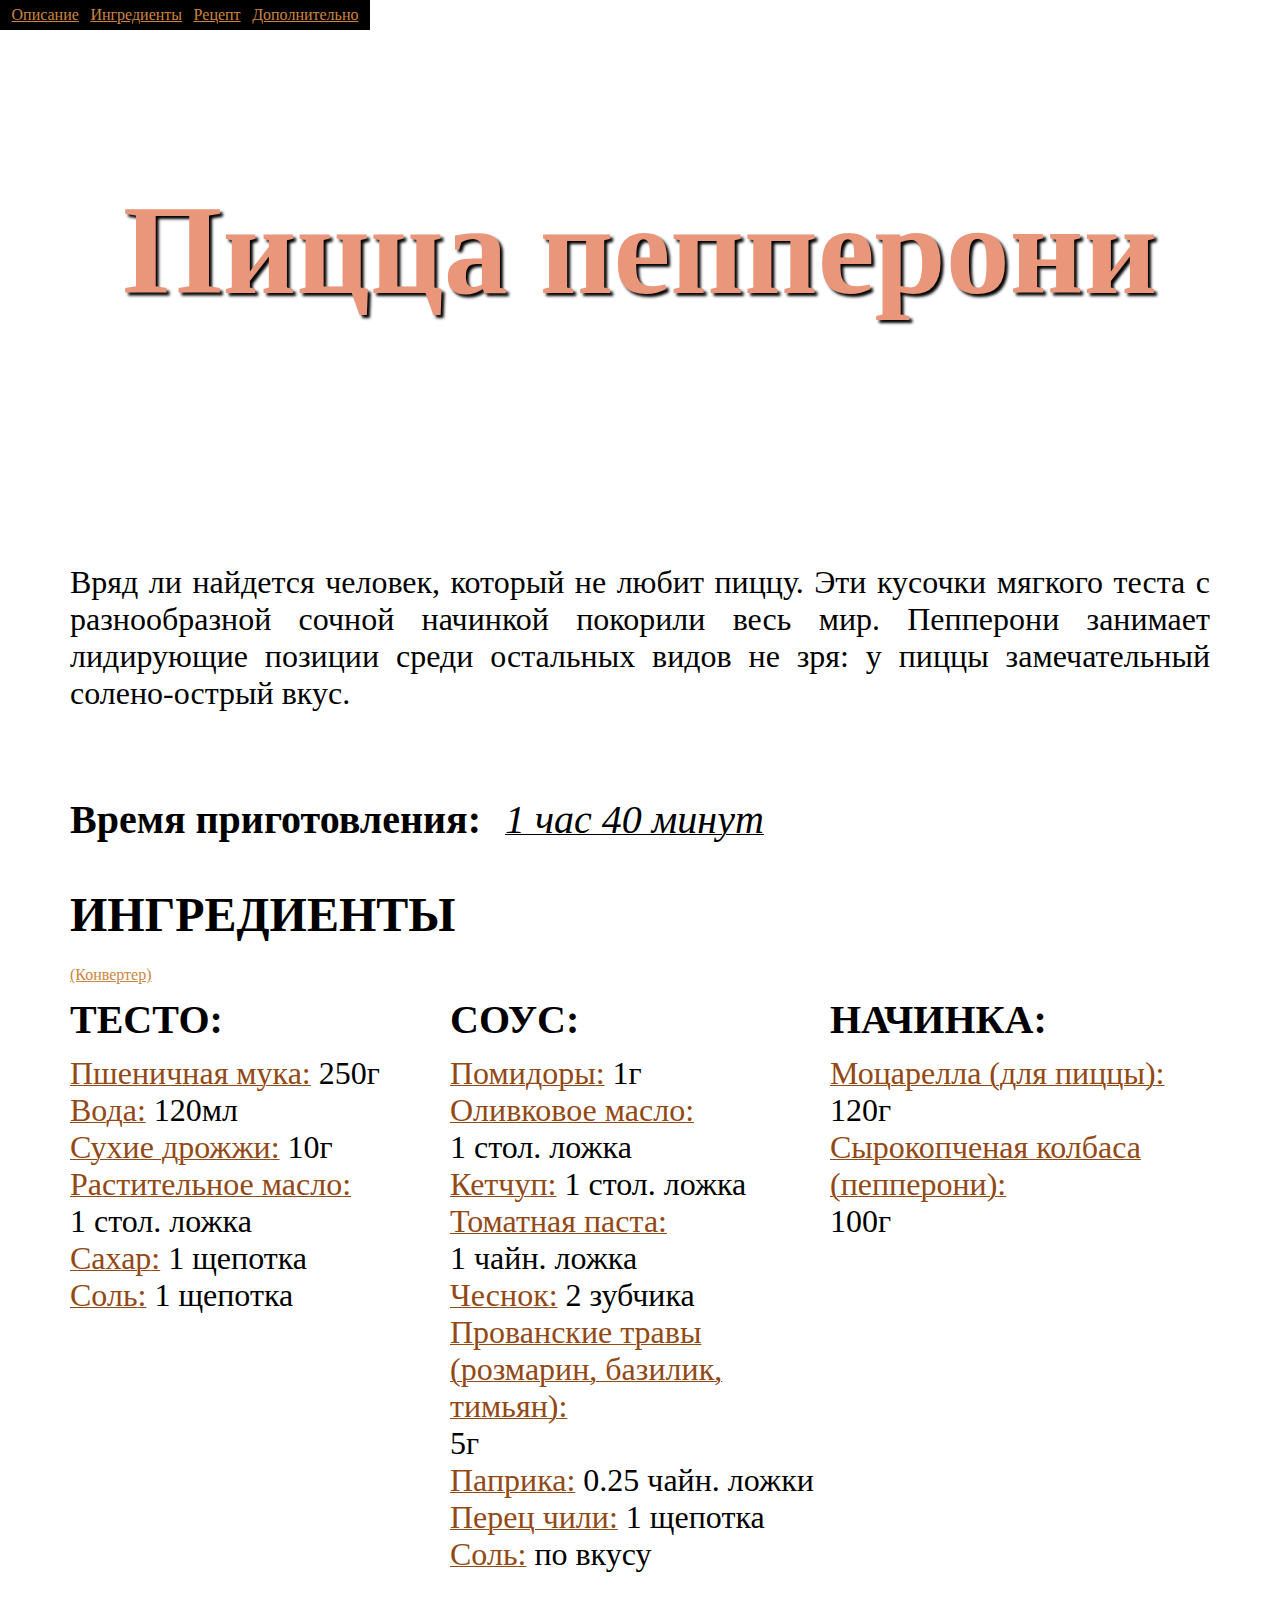
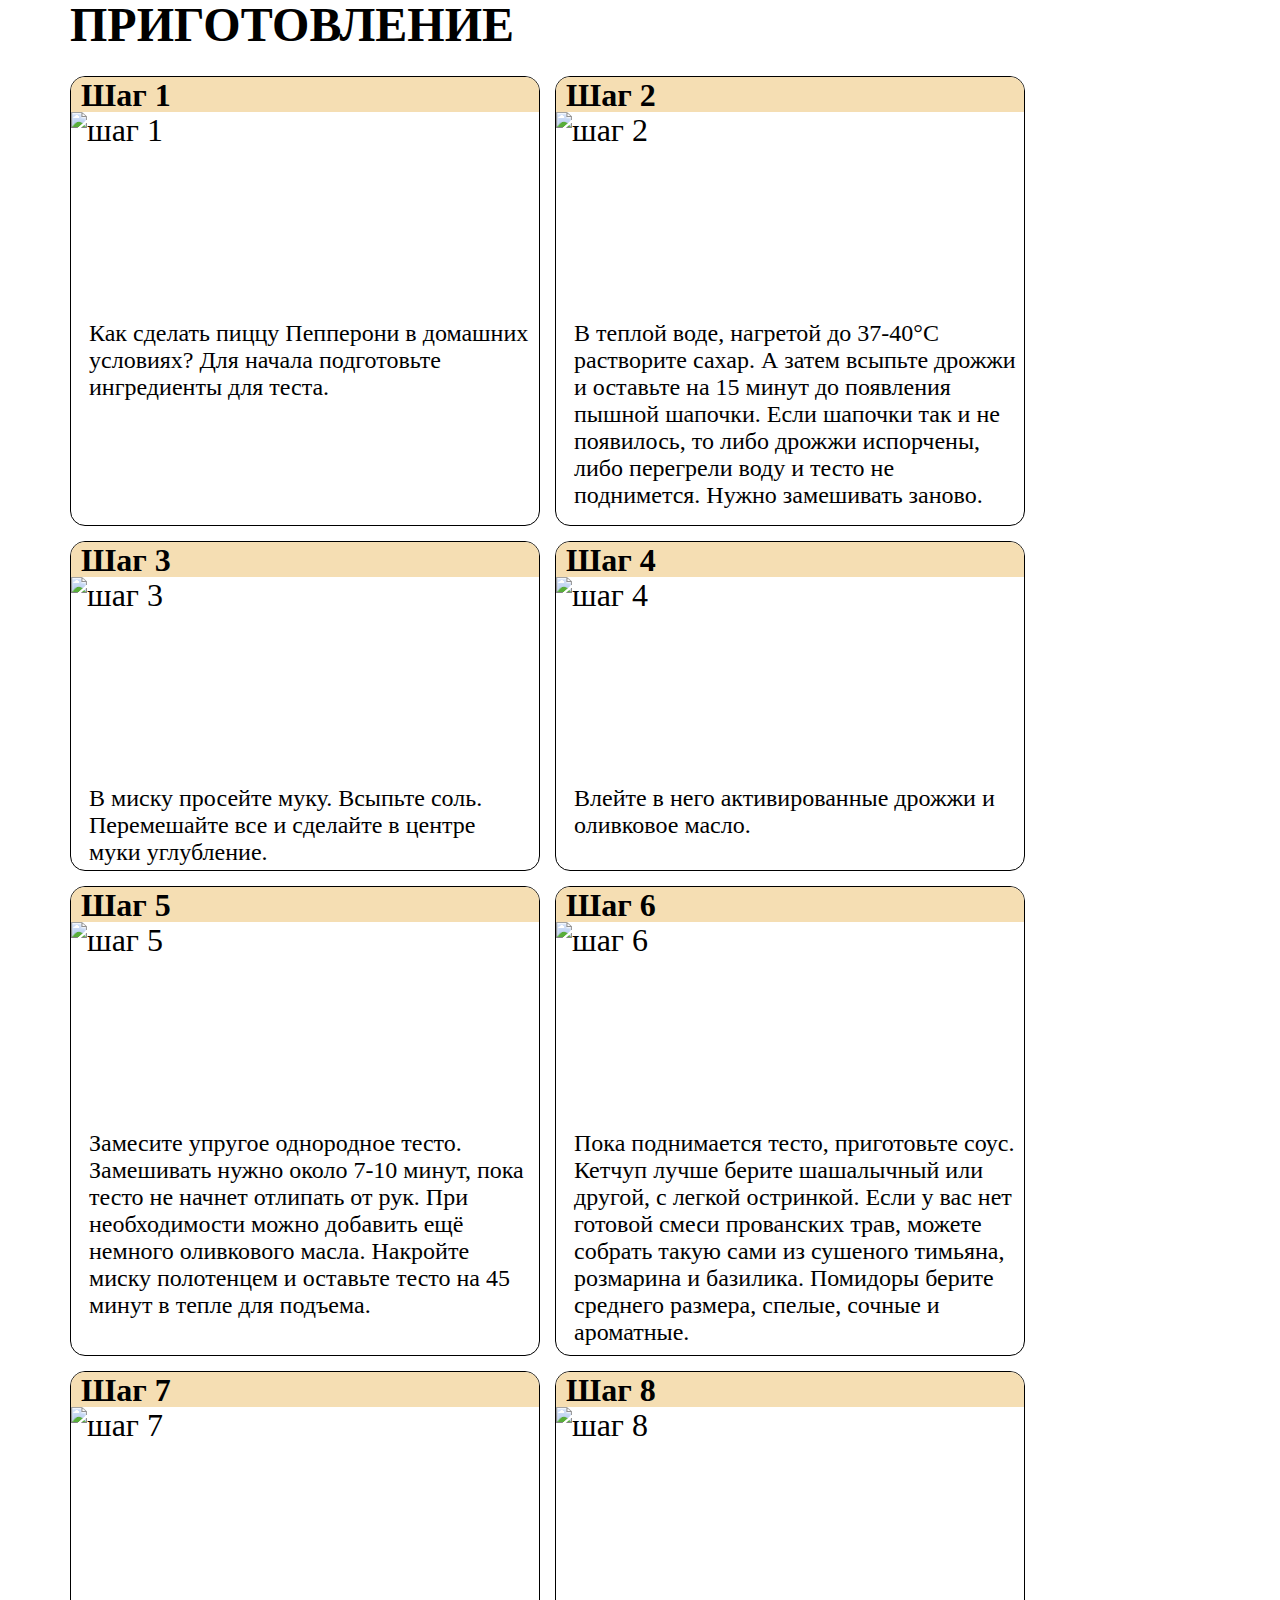
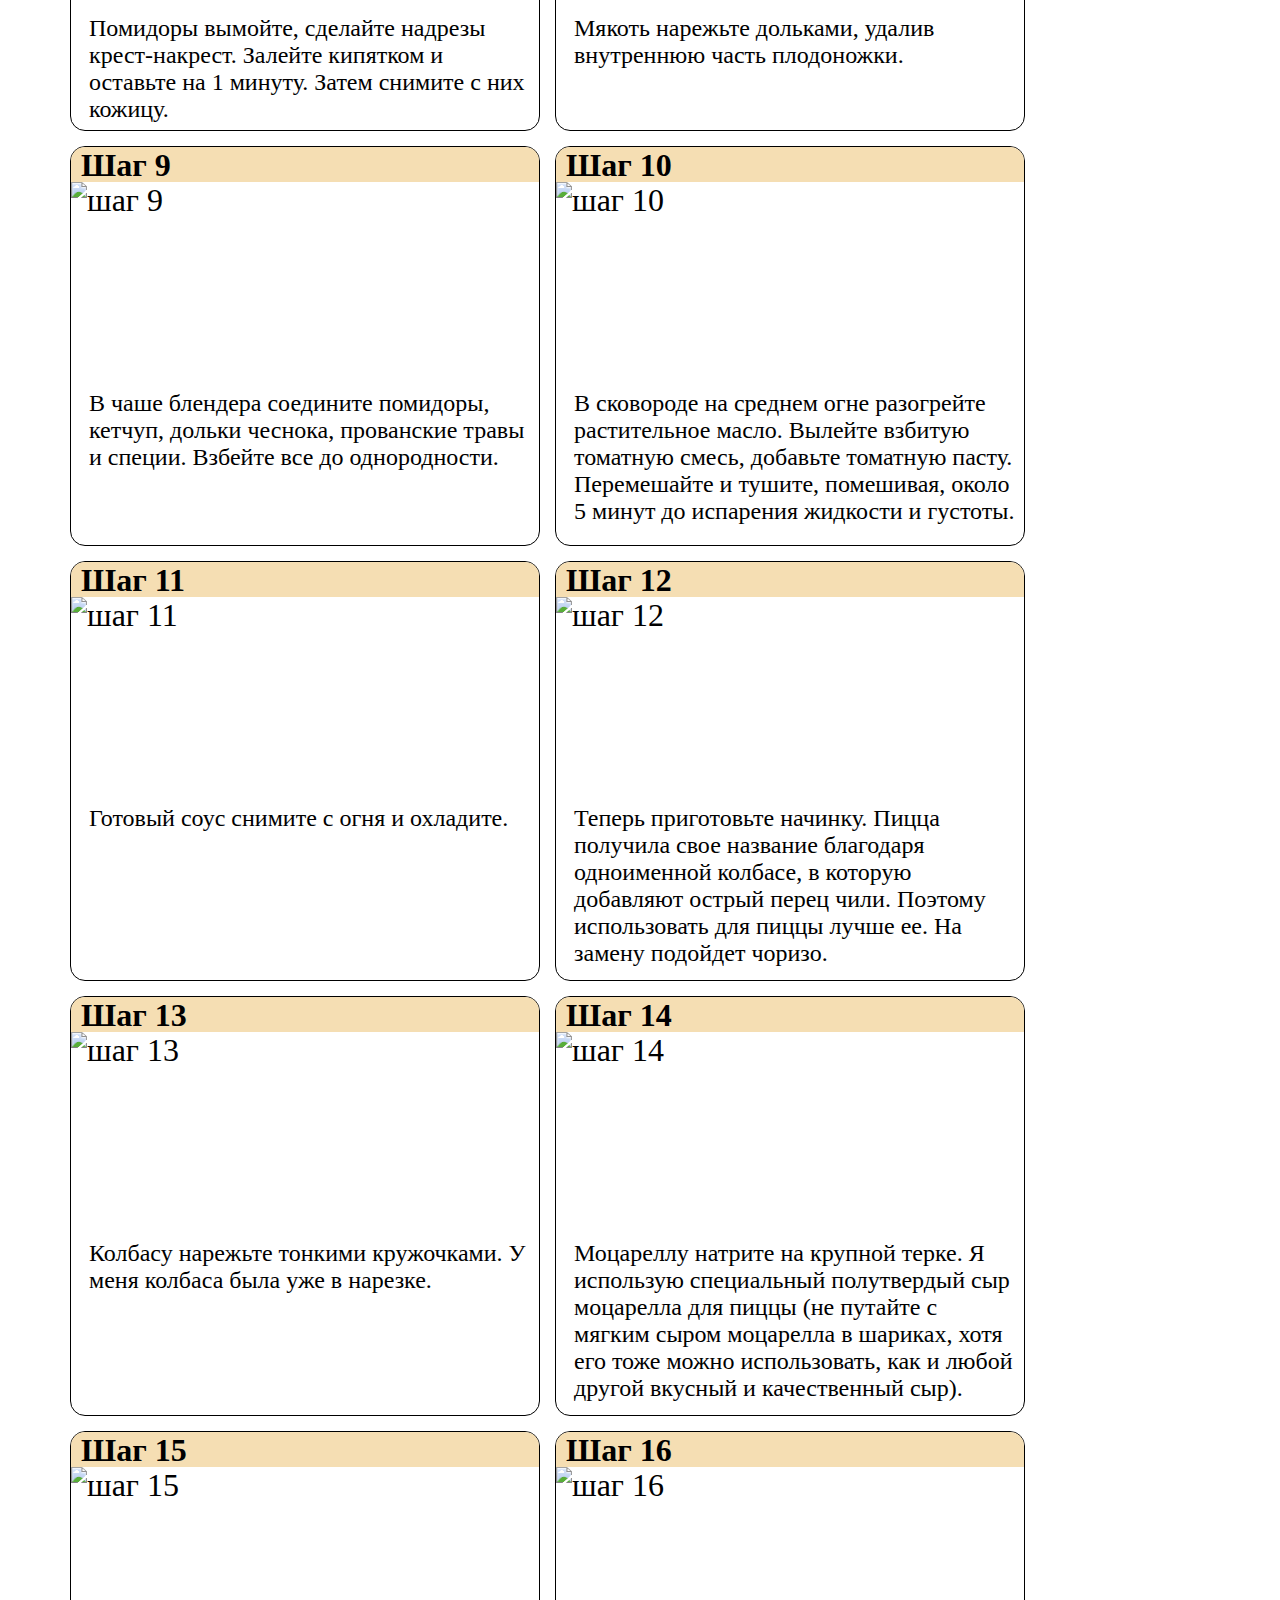
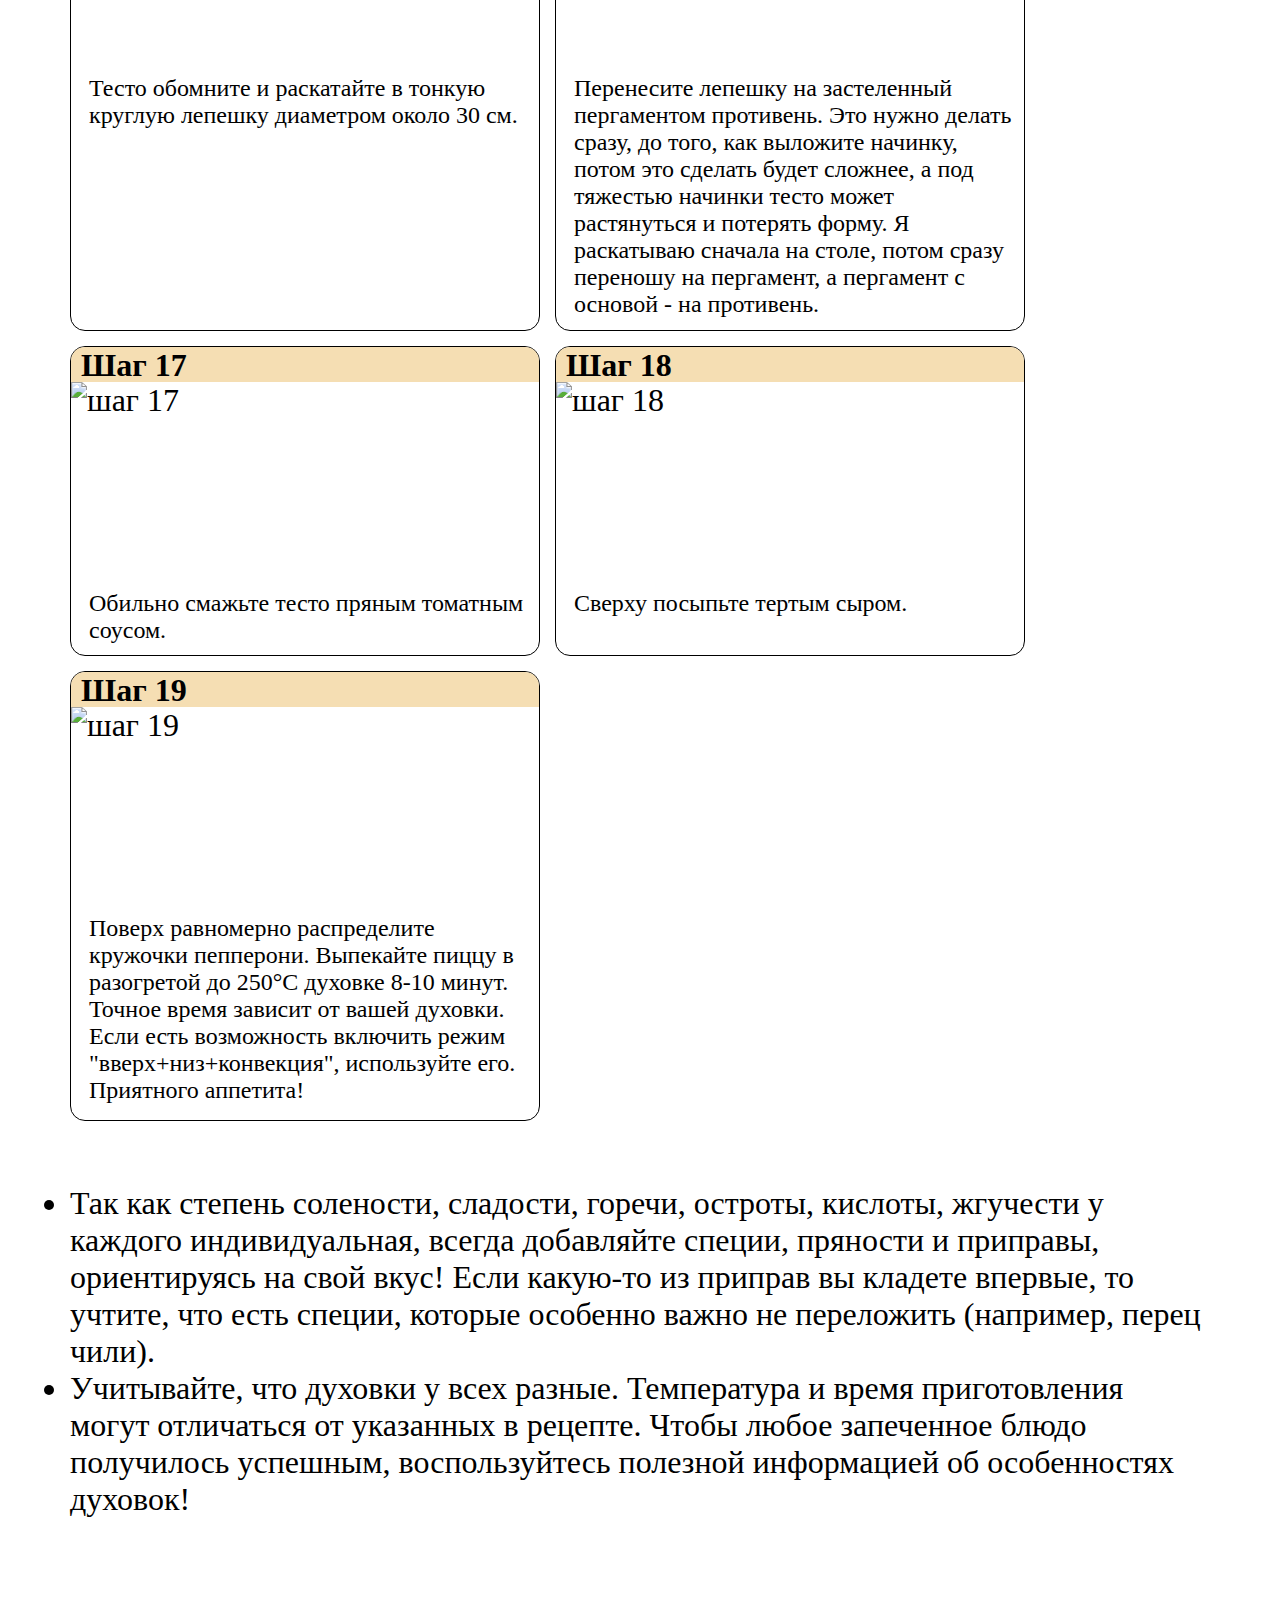
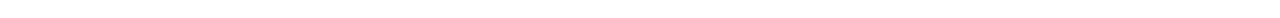
==== commit 9fceb525: "Таблица конвертер" ====
--- a/index.html
+++ b/index.html
@@ -33,6 +33,7 @@
 
         <section class="ingredients">
         <h2 class="ingredients__header" id="ingredients__header">Ингредиенты</h2>
+        <a class="ingredients__convertor" href="converter.html">(Конвертер)</a>
         <article class="element ingredients__element">
         <h3 class="element__header">ТЕСТО:</h3>
         <dl class="element__list">
--- a/style.css
+++ b/style.css
@@ -149,6 +149,10 @@
     padding: 0.75em;
 }
 
+.ingredients__header, .ingredients__convertor {
+    grid-column: 1/4;
+}
+
 .cooking-step__img {
     grid-area: 2/2/2/1;
     width: 100%;
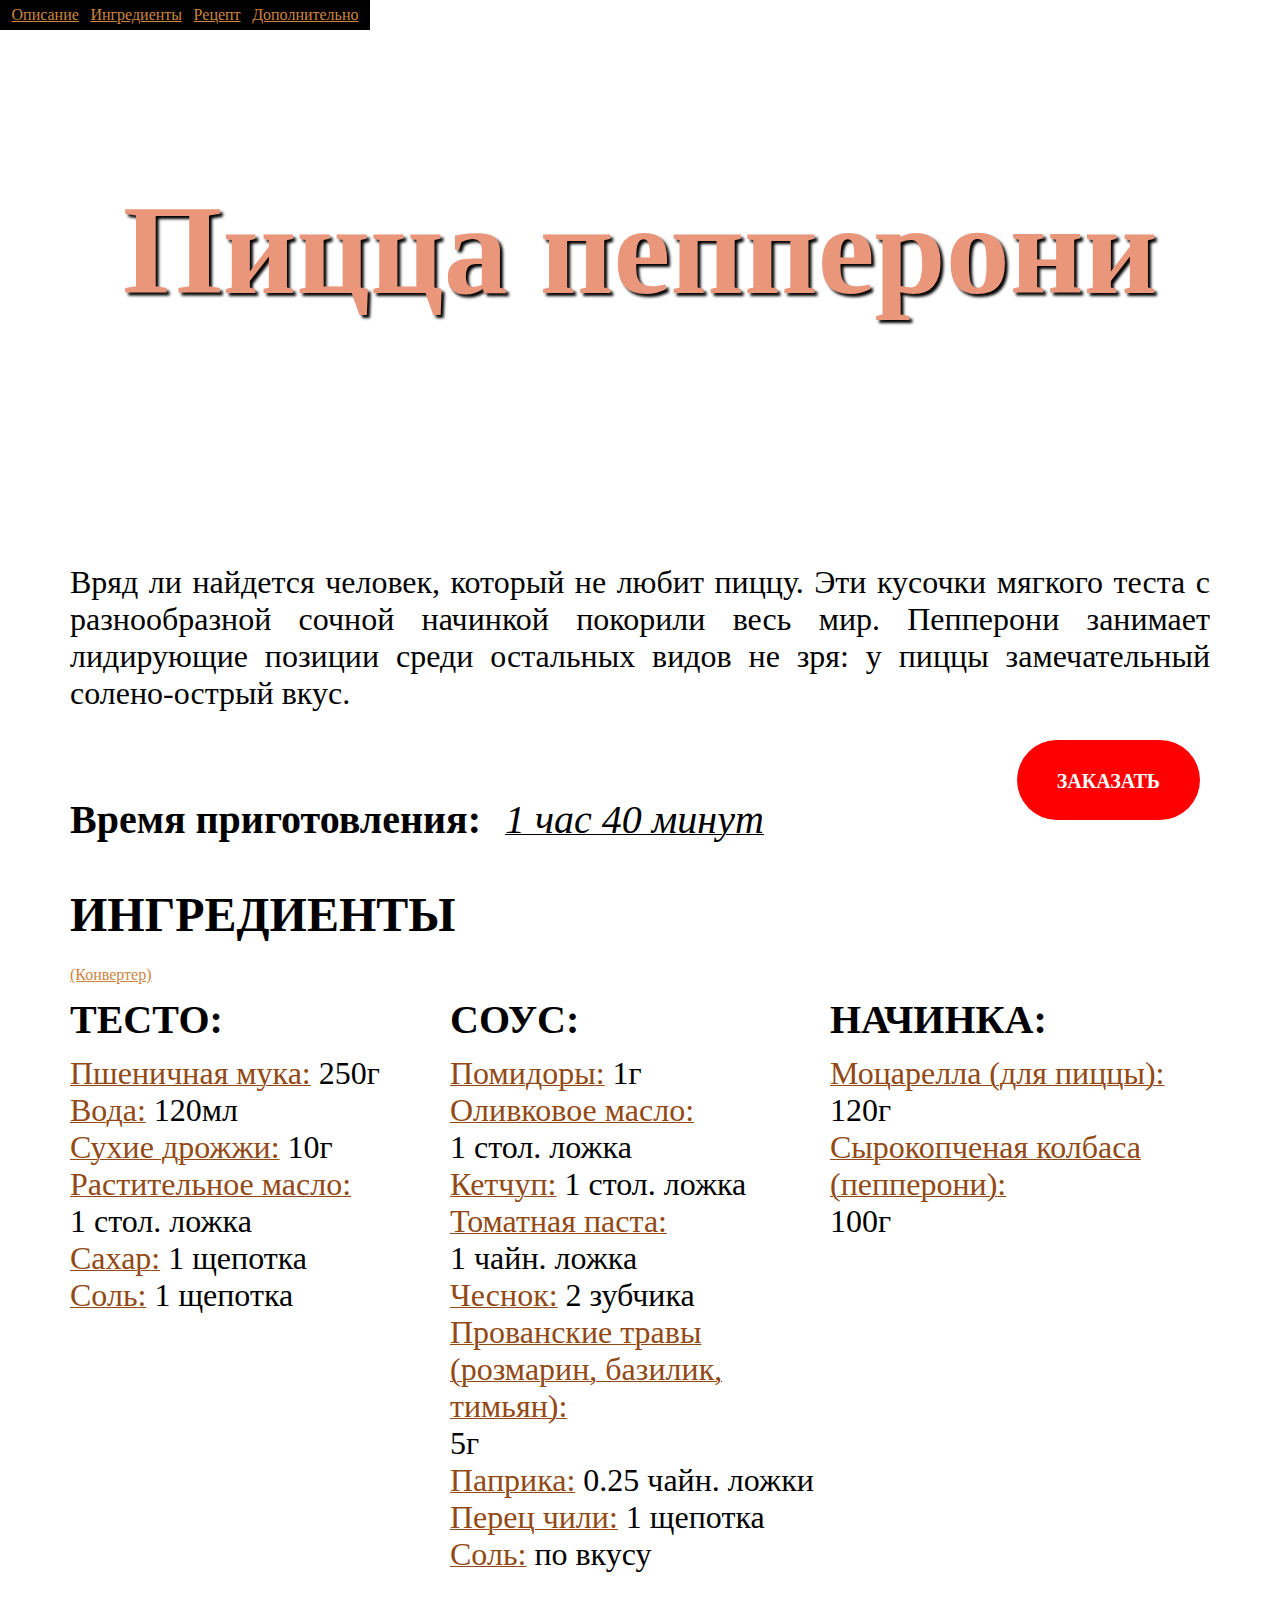
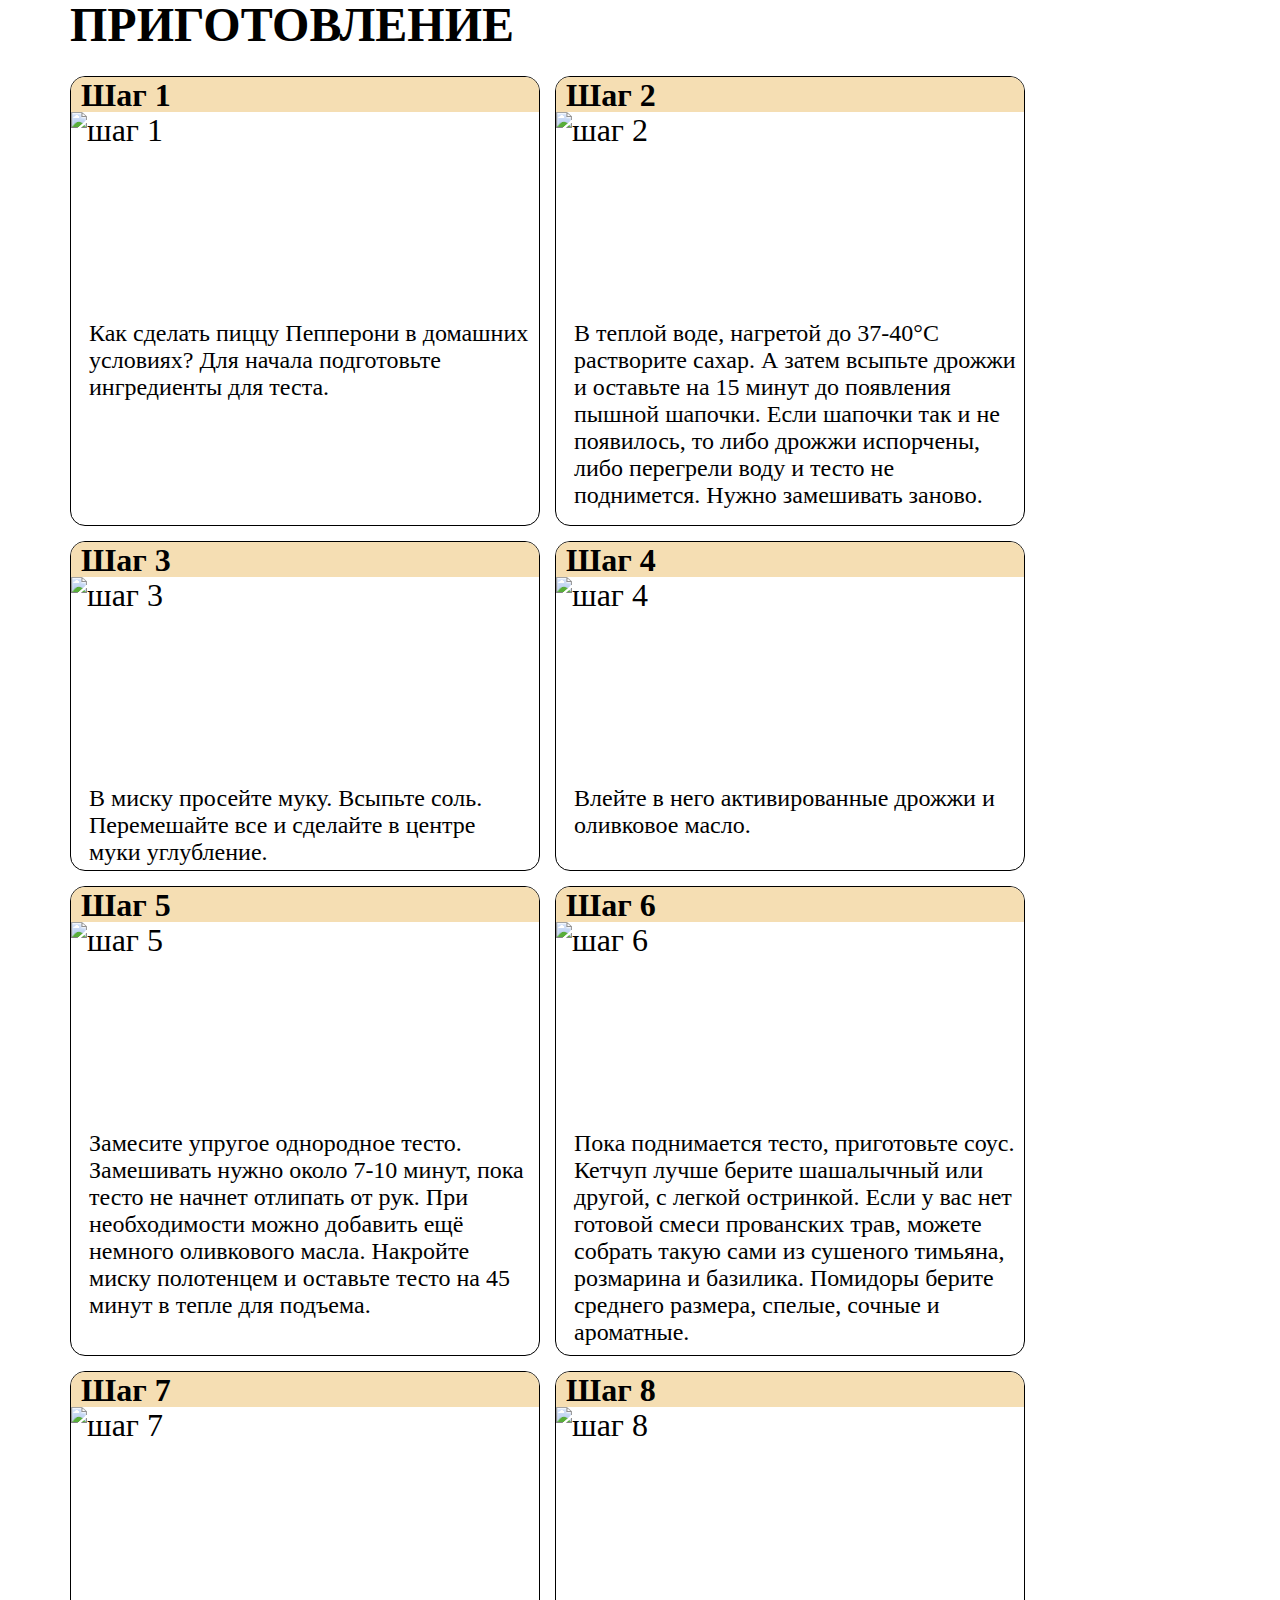
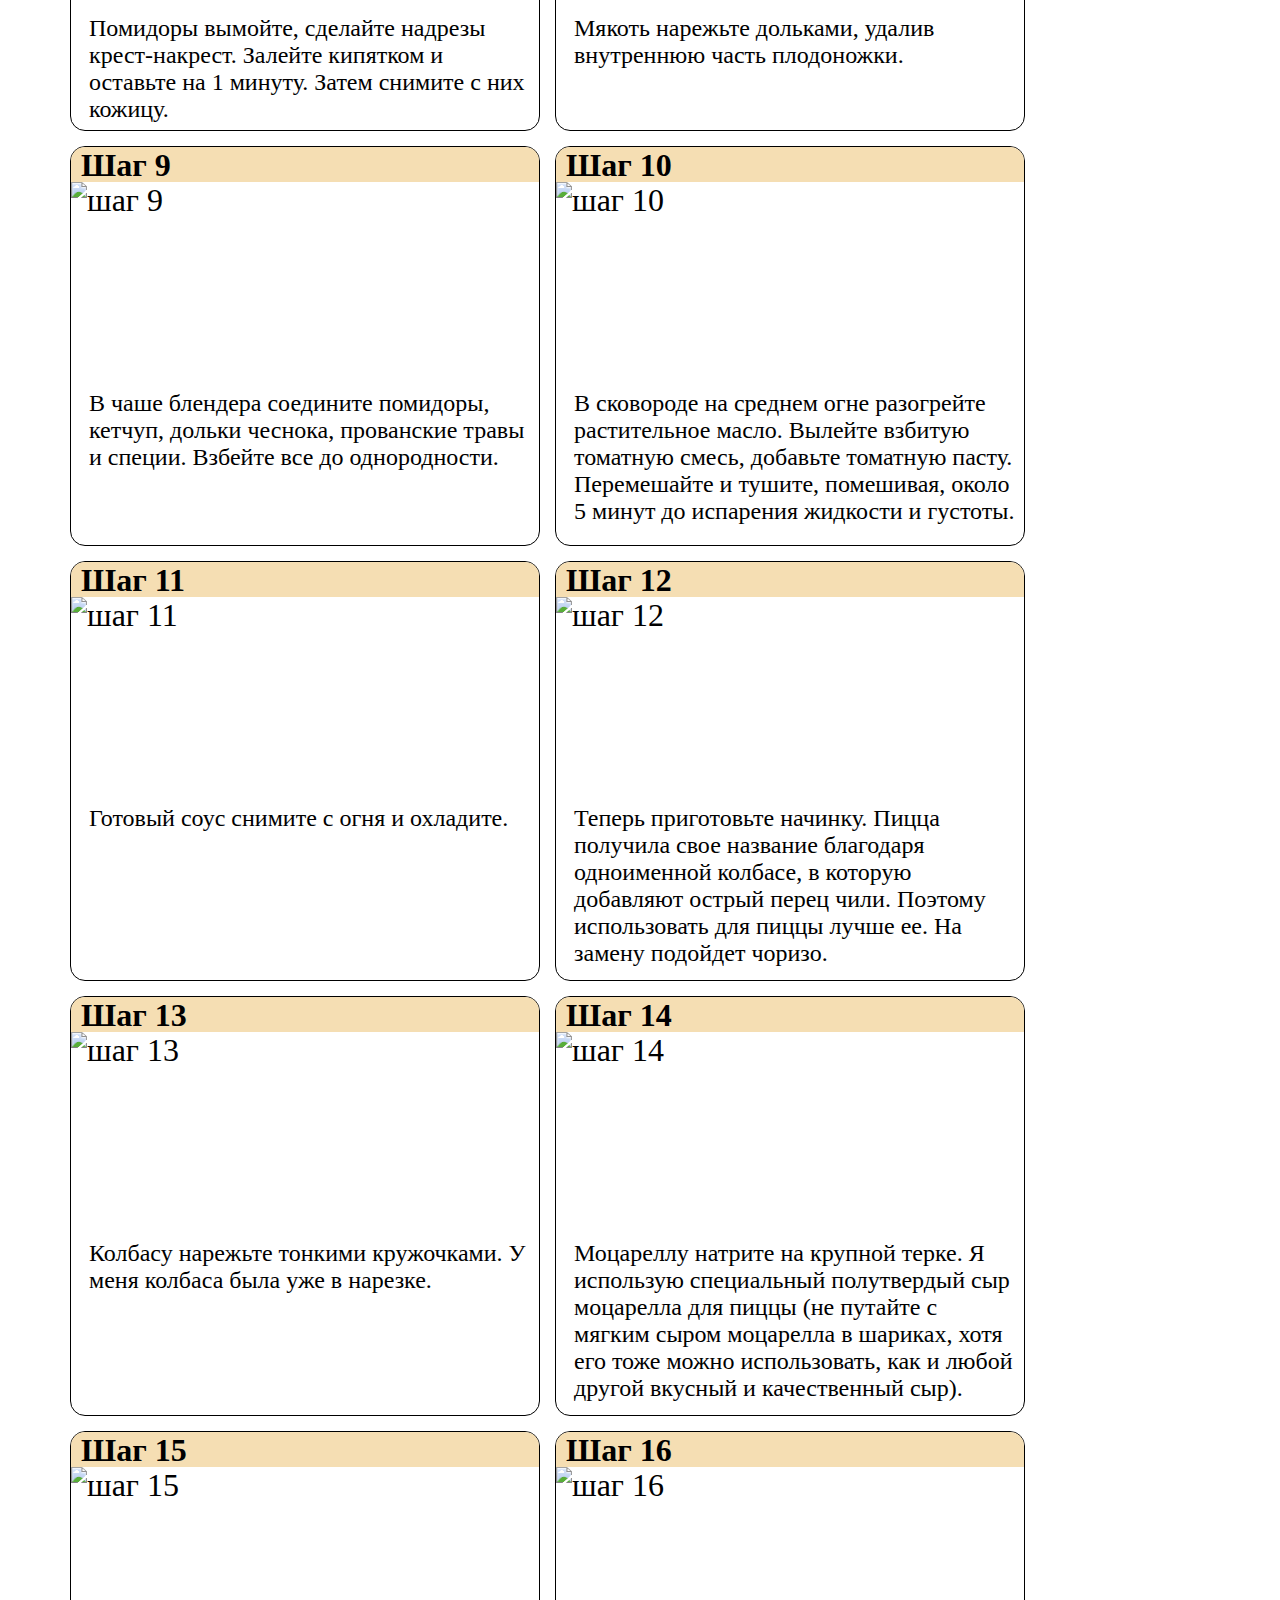
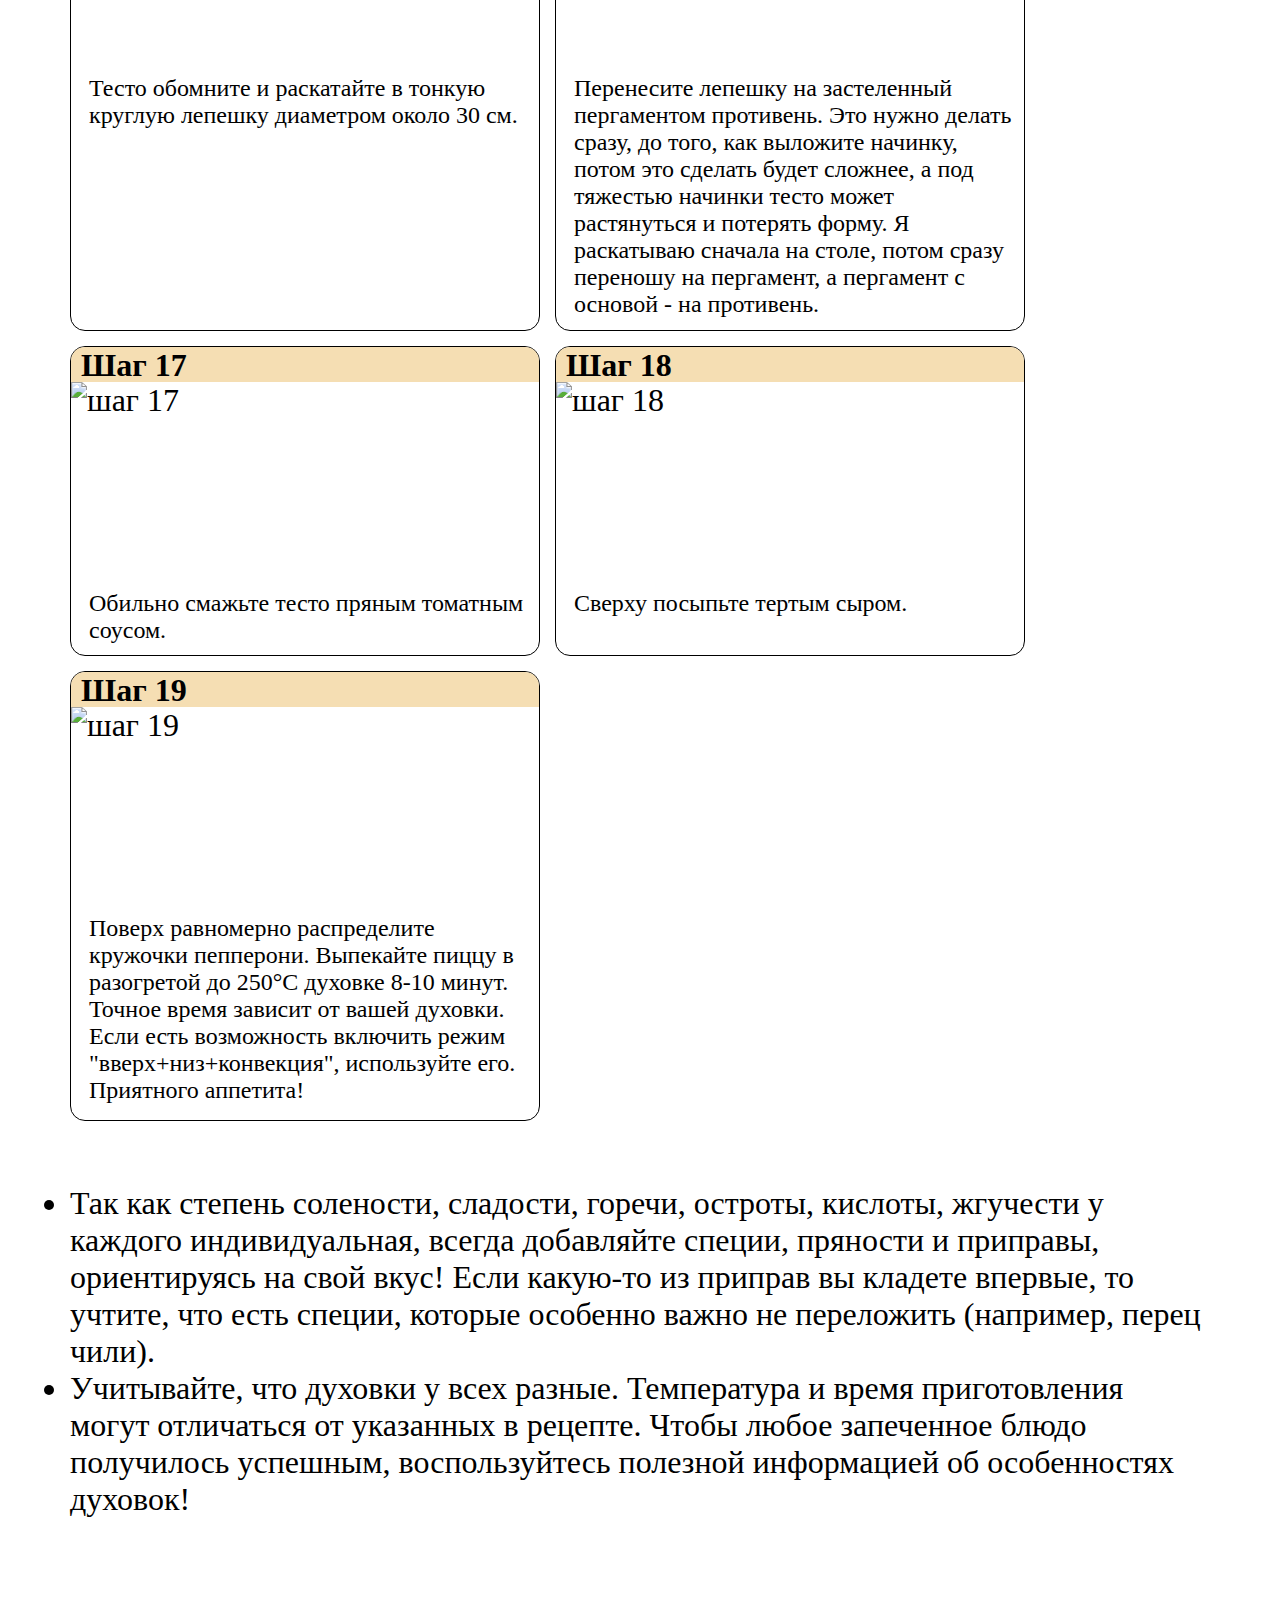
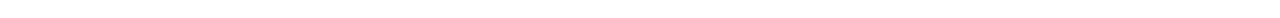
==== commit fb32476c: "Заказ пиццы" ====
--- a/index.html
+++ b/index.html
@@ -16,6 +16,8 @@
     <div class="header-banner">
         <h1>Пицца пепперони</h1>
     </div>
+
+    <a class="order" href="order/index.html">Заказать</a>
     
     <main class="container">
         <section class="intro">
--- a/style.css
+++ b/style.css
@@ -124,6 +124,23 @@
     position: fixed;
 }
 
+.order {
+    display: block;
+    width: fit-content;
+    padding: 30px 40px;
+    height: 80px;
+    border-radius: 40px;
+    position: fixed;
+    bottom: 80px;
+    right: 80px;
+    background-color: red;
+    color: white;
+    font-size: 20px;
+    font-weight: bold;
+    text-transform: uppercase;
+    text-decoration: none;
+}
+
 .cooking__process {
     display: grid;
     grid-template-columns: 470px 470px;
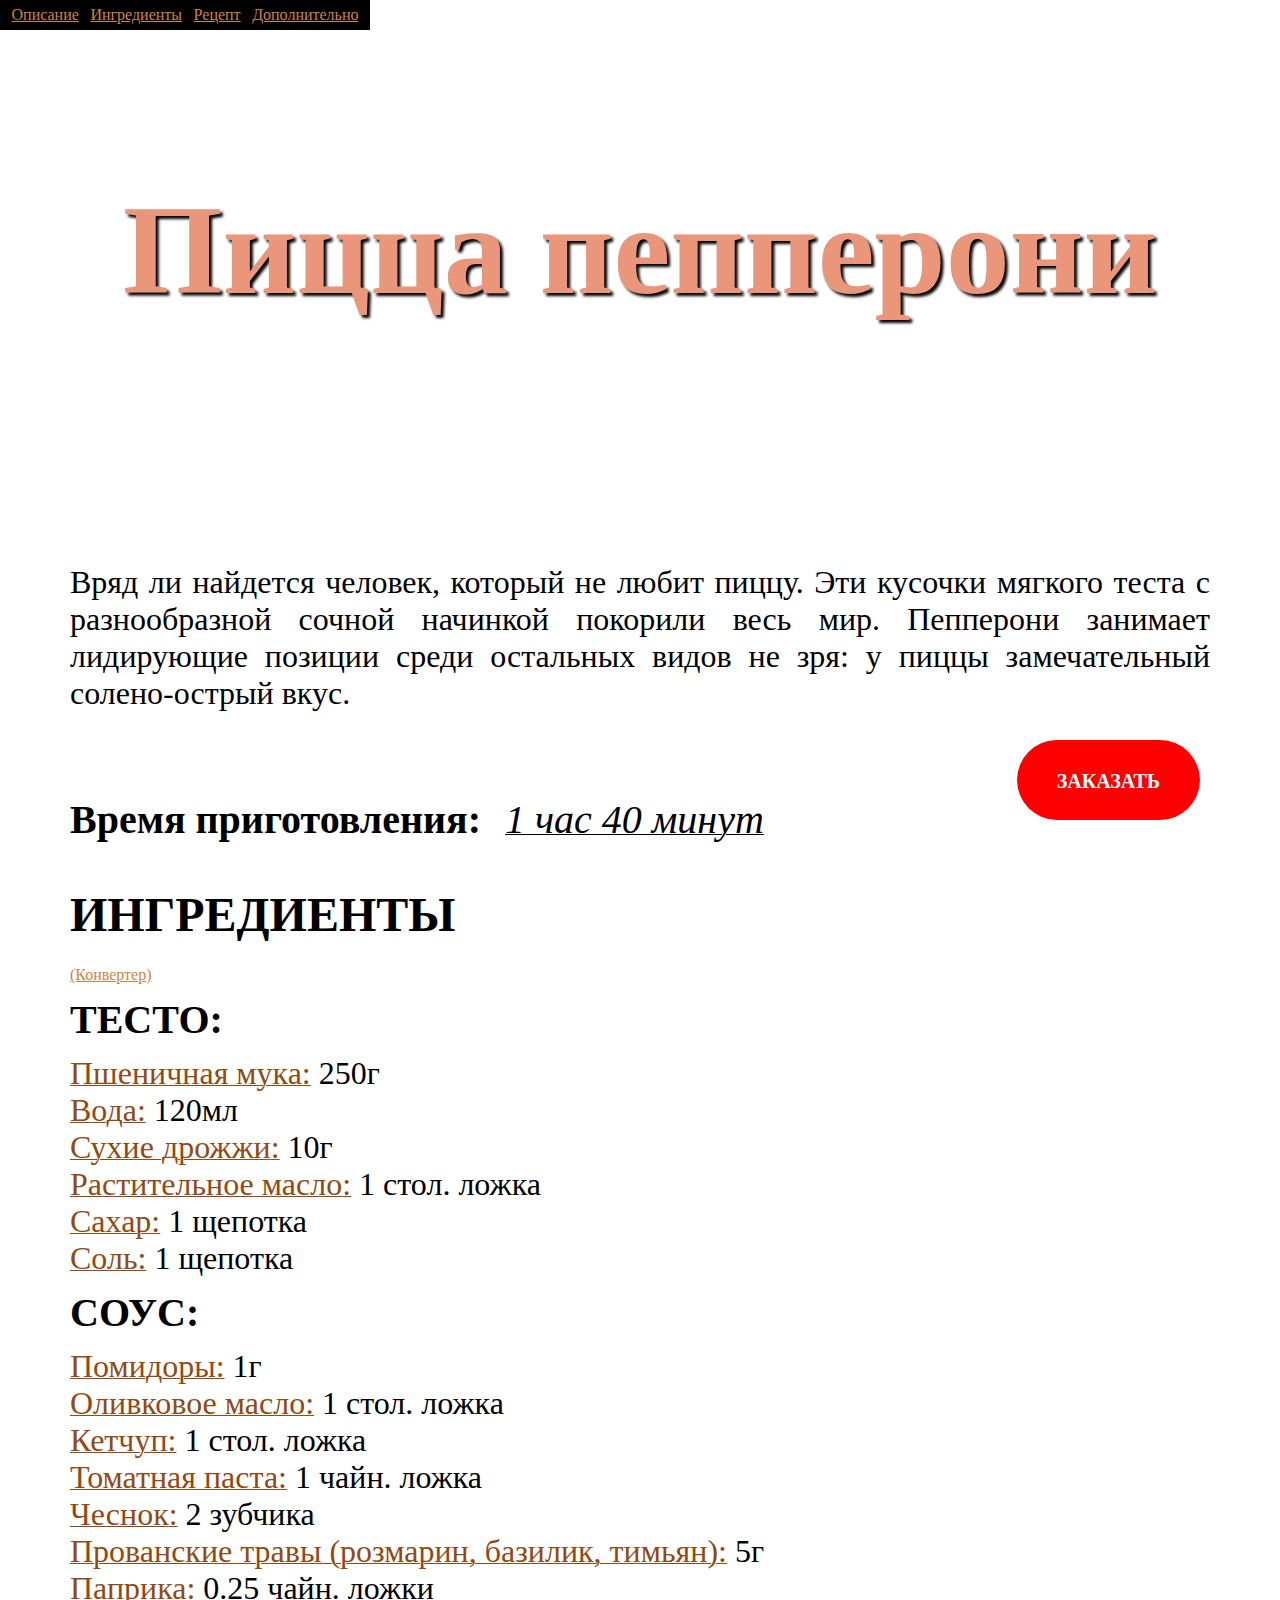
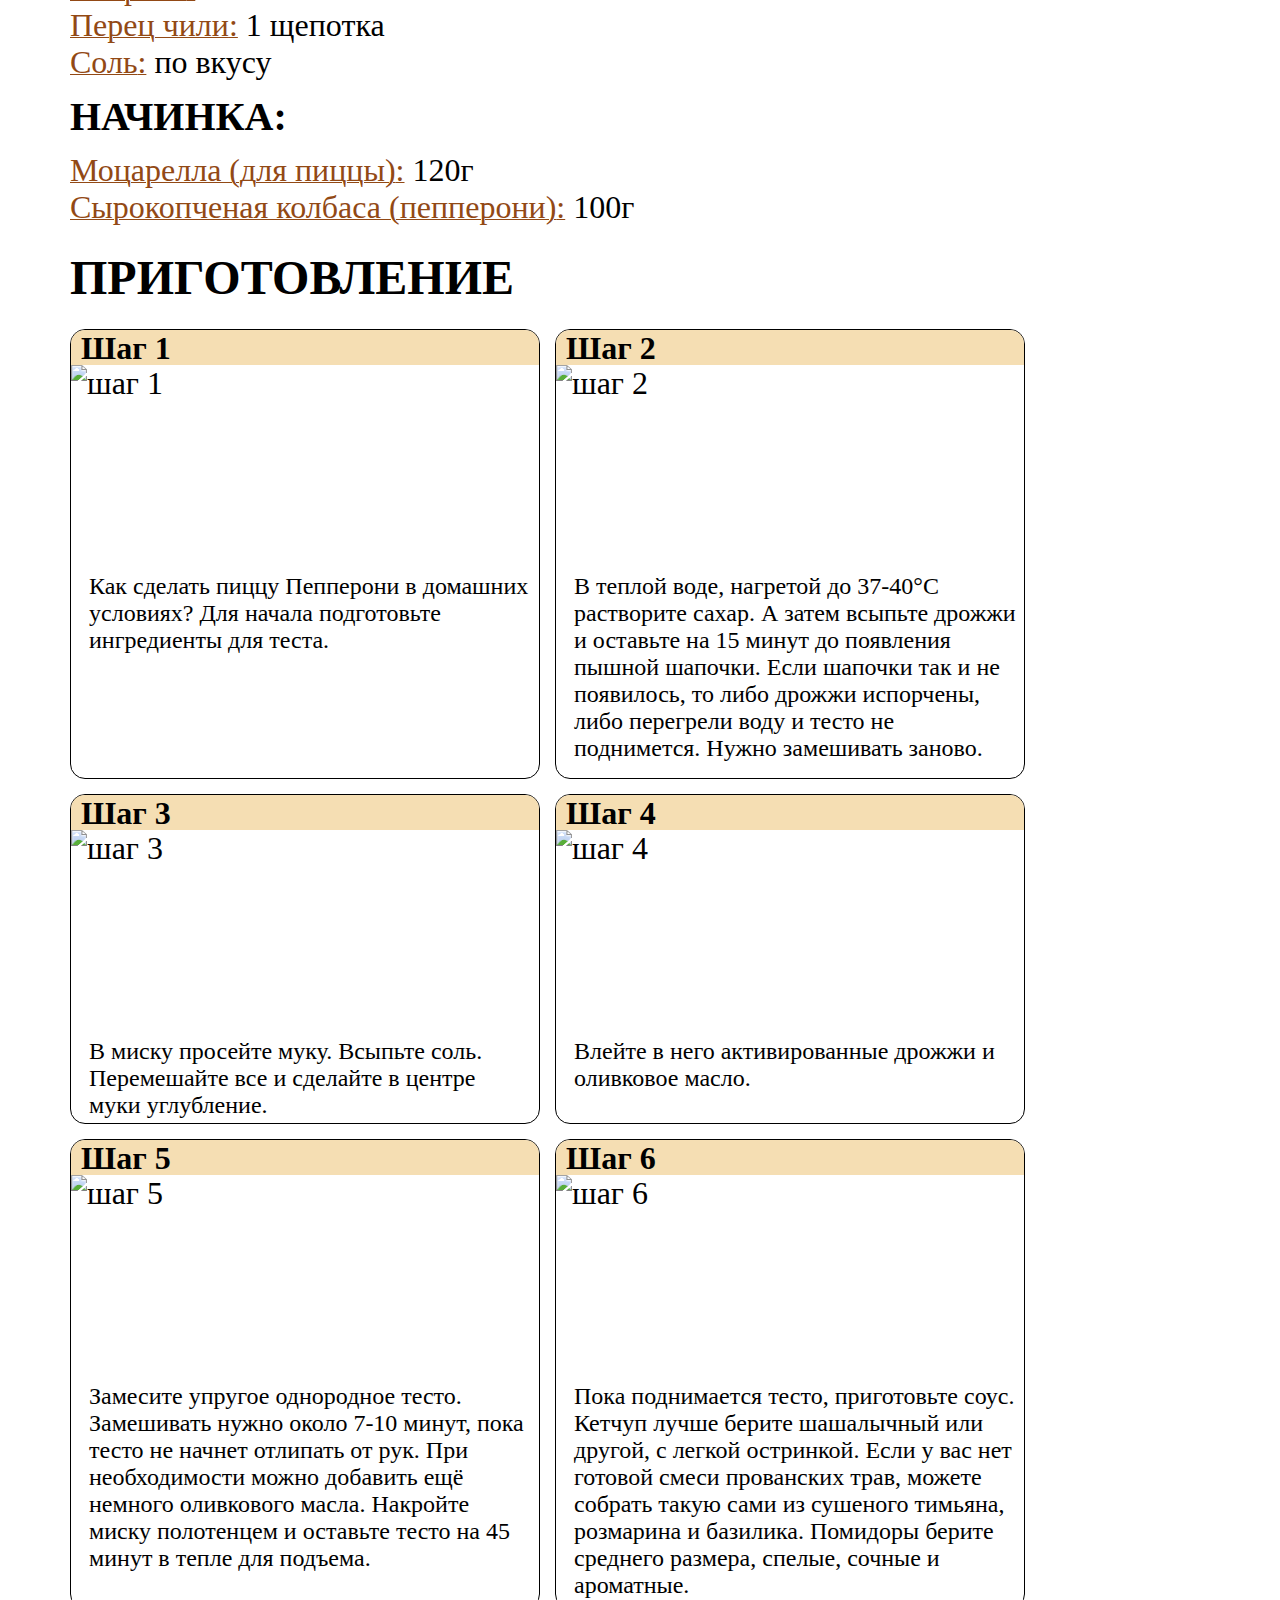
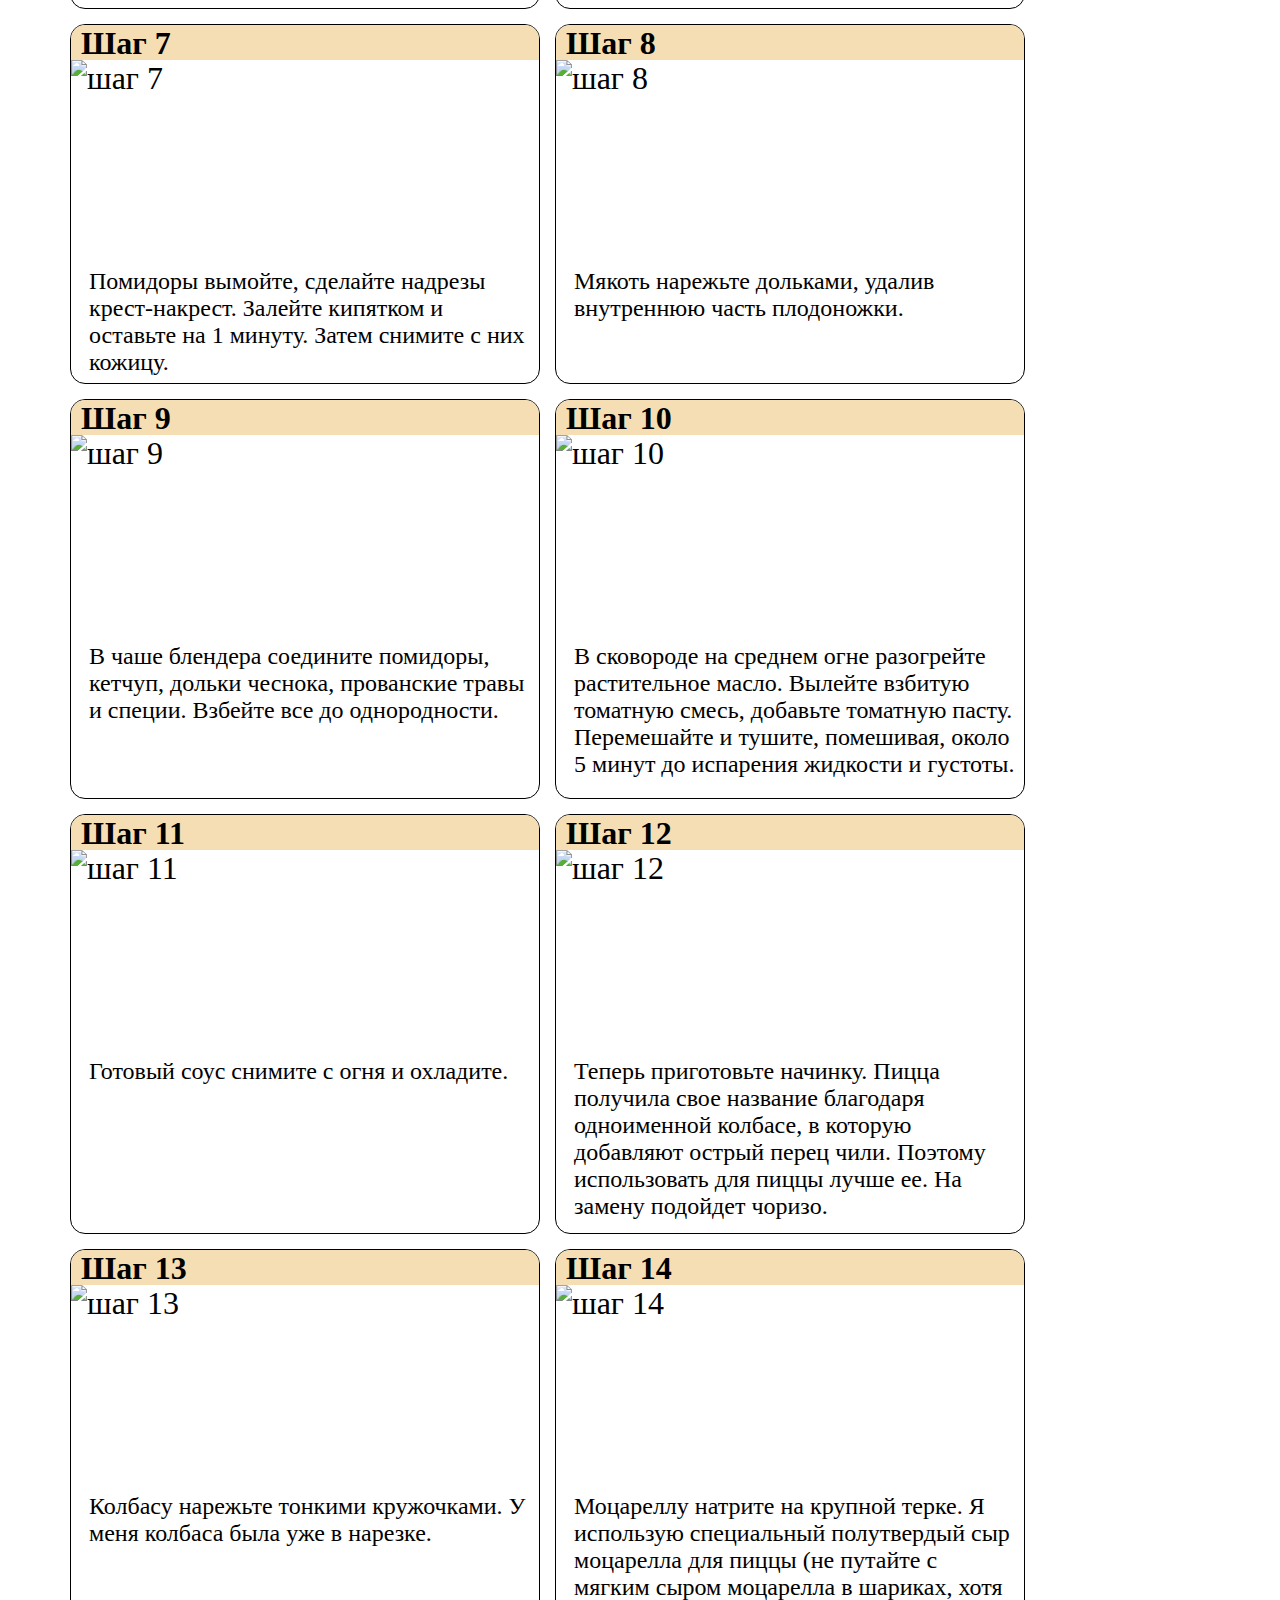
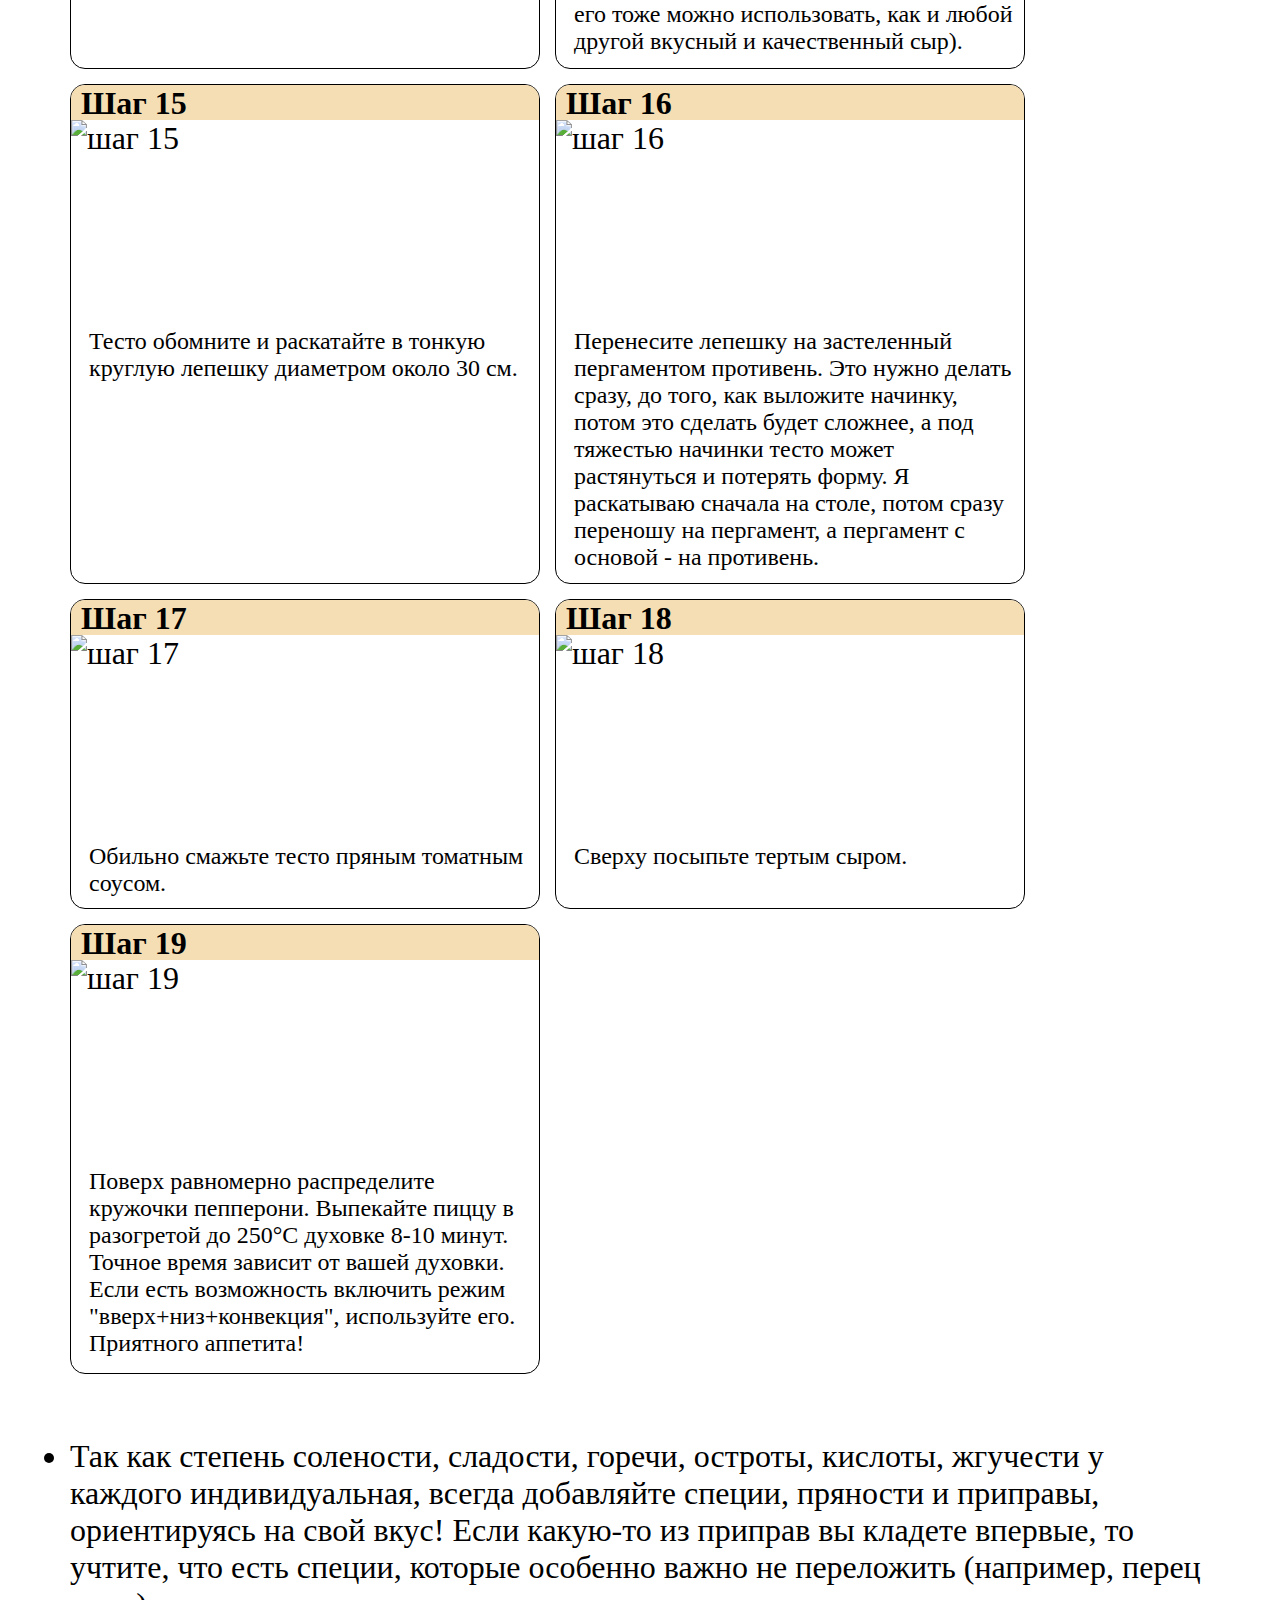
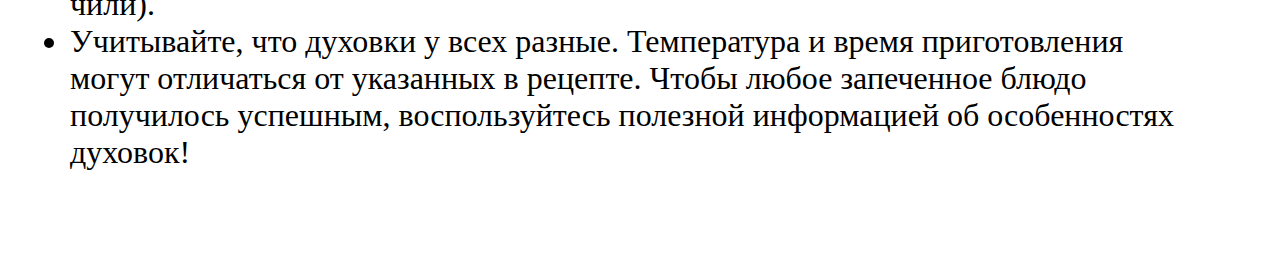
==== commit 6aeb2c77: "Анимация" ====
--- a/index.html
+++ b/index.html
@@ -4,6 +4,7 @@
     <meta charset="UTF-8">
     <meta name="viewport" content="width=device-width, initial-scale=1.0">
     <title>Рецепт пиццы пепперони</title>
+    <link rel="stylesheet" href="https://cdnjs.cloudflare.com/ajax/libs/animate.css/4.1.1/animate.min.css">
     <link rel="stylesheet" href="style.css">
 </head>
 <body>
@@ -107,7 +108,7 @@
         <h2 class="cooking__header" id="cooking__header">Приготовление</h2>
         <article class="cooking__main">
         <ol class="cooking__process">
-            <li class="cooking__step cooking-step">
+            <li class="cooking__step cooking-step animate__animated animate__bounceInLeft">
                 <p class="cooking-step__description">
                     Как сделать пиццу Пепперони в домашних условиях? Для начала подготовьте ингредиенты для теста.
                 </p>
@@ -115,7 +116,7 @@
             </li>
                 </div>
 
-            <li class="cooking__step cooking-step">
+            <li class="cooking__step cooking-step animate__animated animate__bounceInRight">
                 <p class="cooking-step__description">
                     В теплой воде, нагретой до 37-40°С растворите сахар. А затем всыпьте дрожжи и оставьте на 15 минут до появления пышной шапочки. Если шапочки так и не появилось, то либо дрожжи испорчены, либо перегрели воду и тесто не поднимется. Нужно замешивать заново.
                 </p>
@@ -123,7 +124,7 @@
             </li>
                 </div>
 
-            <li class="cooking__step cooking-step">
+            <li class="cooking__step cooking-step animate__animated animate__bounceInLeft">
                 <p class="cooking-step__description">
                     В миску просейте муку. Всыпьте соль. Перемешайте все и сделайте в центре муки углубление.
                 </p>
@@ -131,7 +132,7 @@
             </li>
                 </div>
 
-            <li class="cooking__step cooking-step">
+            <li class="cooking__step cooking-step animate__animated animate__bounceInRight">
                 <p class="cooking-step__description">
                     Влейте в него активированные дрожжи и оливковое масло.
                 </p>
@@ -139,7 +140,7 @@
             </li>
                 </div>
 
-            <li class="cooking__step cooking-step">
+            <li class="cooking__step cooking-step animate__animated animate__bounceInLeft">
                 <p class="cooking-step__description">
                     Замесите упругое однородное тесто. Замешивать нужно около 7-10 минут, пока тесто не начнет отлипать от рук. При необходимости можно добавить ещё немного оливкового масла. Накройте миску полотенцем и оставьте тесто на 45 минут в тепле для подъема.
                 </p>
@@ -147,7 +148,7 @@
             </li>
                 </div>
 
-            <li class="cooking__step cooking-step">
+            <li class="cooking__step cooking-step animate__animated animate__bounceInRight">
                 <p class="cooking-step__description">
                     Пока поднимается тесто, приготовьте соус. Кетчуп лучше берите шашалычный или другой, с легкой остринкой. Если у вас нет готовой смеси прованских трав, можете собрать такую сами из сушеного тимьяна, розмарина и базилика. Помидоры берите среднего размера, спелые, сочные и ароматные.
                 </p>
@@ -155,7 +156,7 @@
             </li>
                 </div>
 
-            <li class="cooking__step cooking-step">
+            <li class="cooking__step cooking-step animate__animated animate__bounceInLeft">
                 <p class="cooking-step__description">
                     Помидоры вымойте, сделайте надрезы крест-накрест. Залейте кипятком и оставьте на 1 минуту. Затем снимите с них кожицу.
                 </p>
@@ -163,7 +164,7 @@
             </li>
                 </div>
 
-            <li class="cooking__step cooking-step">
+            <li class="cooking__step cooking-step animate__animated animate__bounceInRight">
                 <p class="cooking-step__description">
                     Мякоть нарежьте дольками, удалив внутреннюю часть плодоножки.
                 </p>
@@ -171,7 +172,7 @@
             </li>
                 </div>
 
-            <li class="cooking__step cooking-step">
+            <li class="cooking__step cooking-step animate__animated animate__bounceInLeft">
                 <p class="cooking-step__description">
                     В чаше блендера соедините помидоры, кетчуп, дольки чеснока, прованские травы и специи. Взбейте все до однородности.
                 </p>
@@ -179,7 +180,7 @@
             </li>
                 </div>
 
-            <li class="cooking__step cooking-step">
+            <li class="cooking__step cooking-step animate__animated animate__bounceInRight">
                 <p class="cooking-step__description">
                     В сковороде на среднем огне разогрейте растительное масло. Вылейте взбитую томатную смесь, добавьте томатную пасту. Перемешайте и тушите, помешивая, около 5 минут до испарения жидкости и густоты.
                 </p>
@@ -187,7 +188,7 @@
             </li>
                 </div>
 
-            <li class="cooking__step cooking-step">
+            <li class="cooking__step cooking-step animate__animated animate__bounceInLeft">
                 <p class="cooking-step__description">
                     Готовый соус снимите с огня и охладите.
                 </p>
@@ -195,7 +196,7 @@
             </li>
                 </div>
 
-            <li class="cooking__step cooking-step">
+            <li class="cooking__step cooking-step animate__animated animate__bounceInRight">
                 <p class="cooking-step__description">
                     Теперь приготовьте начинку. Пицца получила свое название благодаря одноименной колбасе, в которую добавляют острый перец чили. Поэтому использовать для пиццы лучше ее. На замену подойдет чоризо.
                 </p>
@@ -203,7 +204,7 @@
             </li>
                 </div>
 
-            <li class="cooking__step cooking-step">
+            <li class="cooking__step cooking-step animate__animated animate__bounceInLeft">
                 <p class="cooking-step__description">
                     Колбасу нарежьте тонкими кружочками. У меня колбаса была уже в нарезке.
                 </p>
@@ -211,7 +212,7 @@
             </li>
                 </div>
 
-            <li class="cooking__step cooking-step">
+            <li class="cooking__step cooking-step animate__animated animate__bounceInRight">
                 <p class="cooking-step__description">
                     Моцареллу натрите на крупной терке. Я использую специальный полутвердый сыр моцарелла для пиццы (не путайте с мягким сыром моцарелла в шариках, хотя его тоже можно использовать, как и любой другой вкусный и качественный сыр).
                 </p>
@@ -219,7 +220,7 @@
             </li>
                 </div>
 
-            <li class="cooking__step cooking-step">
+            <li class="cooking__step cooking-step animate__animated animate__bounceInLeft">
                 <p class="cooking-step__description">
                     Тесто обомните и раскатайте в тонкую круглую лепешку диаметром около 30 см.
                 </p>
@@ -227,7 +228,7 @@
             </li>
                 </div>
 
-            <li class="cooking__step cooking-step">
+            <li class="cooking__step cooking-step animate__animated animate__bounceInRight">
                 <p class="cooking-step__description">
                     Перенесите лепешку на застеленный пергаментом противень. Это нужно делать сразу, до того, как выложите начинку, потом это сделать будет сложнее, а под тяжестью начинки тесто может растянуться и потерять форму. Я раскатываю сначала на столе, потом сразу переношу на пергамент, а пергамент с основой - на противень.
                 </p>
@@ -235,7 +236,7 @@
             </li>
                 </div>
 
-            <li class="cooking__step cooking-step">
+            <li class="cooking__step cooking-step animate__animated animate__bounceInLeft">
                 <p class="cooking-step__description">
                     Обильно смажьте тесто пряным томатным соусом.
                 </p>
@@ -243,7 +244,7 @@
             </li>
                 </div>
 
-            <li class="cooking__step cooking-step">
+            <li class="cooking__step cooking-step animate__animated animate__bounceInRight">
                 <p class="cooking-step__description">
                     Сверху посыпьте тертым сыром.
                 </p>
@@ -251,7 +252,7 @@
             </li>
                 </div>
 
-            <li class="cooking__step cooking-step">
+            <li class="cooking__step cooking-step animate__animated animate__bounceInLeft">
                 <p class="cooking-step__description">
                     Поверх равномерно распределите кружочки пепперони. Выпекайте пиццу в разогретой до 250°С духовке 8-10 минут. Точное время зависит от вашей духовки. Если есть возможность включить режим "вверх+низ+конвекция", используйте его. Приятного аппетита!
                 </p>
--- a/style.css
+++ b/style.css
@@ -255,21 +255,4 @@
     p, dl, ol,ul {
         font-size: 1.5em;
     }
-}
-
-@media screen and (min-width: 480px) and (max-width:960px){
-    body {
-        background-color: rgb(122, 121, 120);
-    }
-}
-
-@media (min-width: 1200px) {
-    .ingredients {
-        display: grid;
-        grid-template-columns: repeat(3, 1fr);
-    }
-
-    .ingredients__header {
-        grid-column: 1/4;
-    }
 }